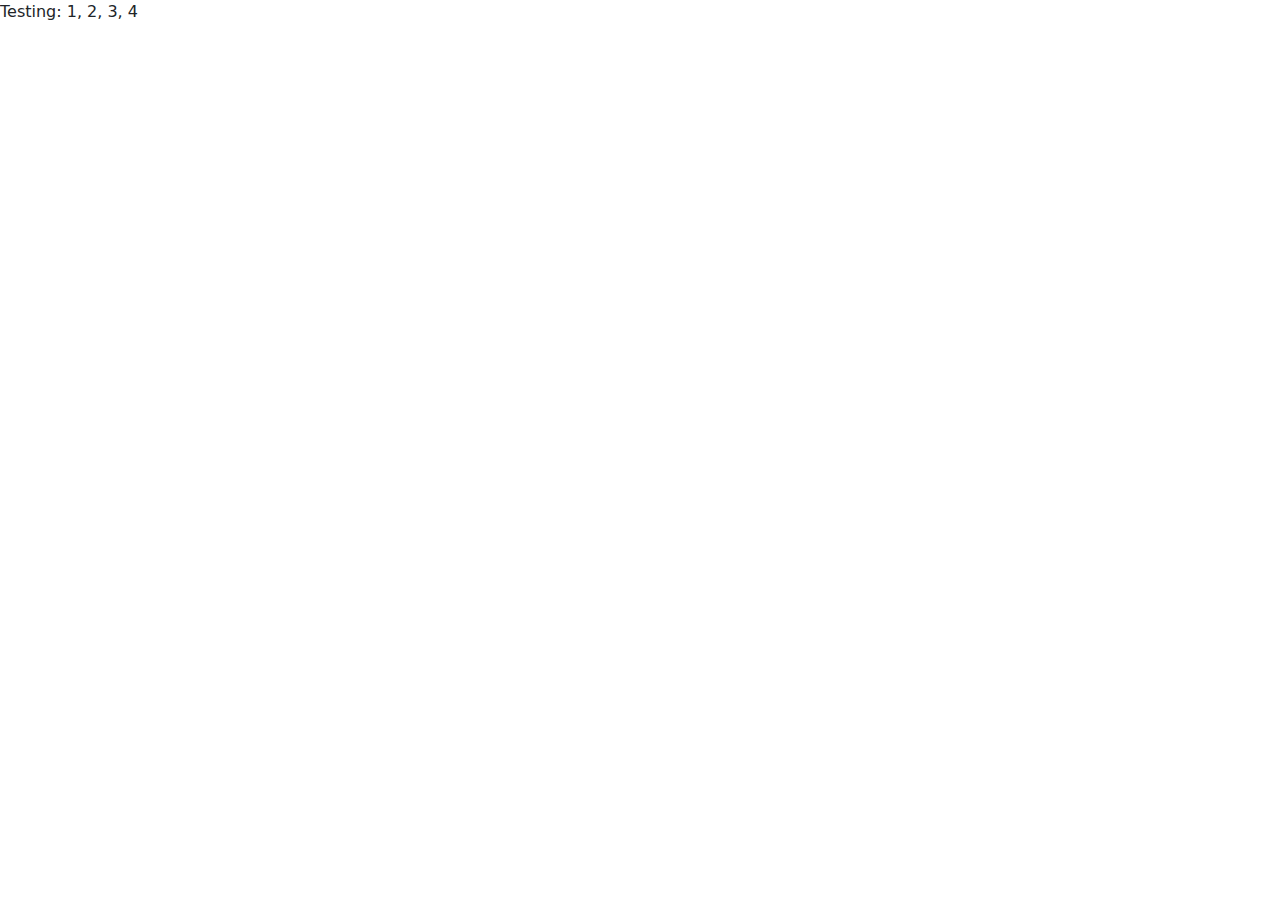
==== docs/index.html @ ae44c3f2 "first commit" ====
<!DOCTYPE html>
<html class="no-js" lang="en">
<head>
  <title>Bootstrap 5 Layout</title>
  <meta http-equiv="x-ua-compatible" content="ie=edge">
  <meta name="viewport" content="width=device-width, initial-scale=1.0" />
  <link rel="stylesheet" href="css/styles.css">
</head>

<body>
  <!-- Content starts here -->
  <p>Testing: 1, 2, 3, 4</p>

  <!-- Closing scripts here -->
  <script src="js/bootstrap.bundle.min.js"></script>
</body>
</html>
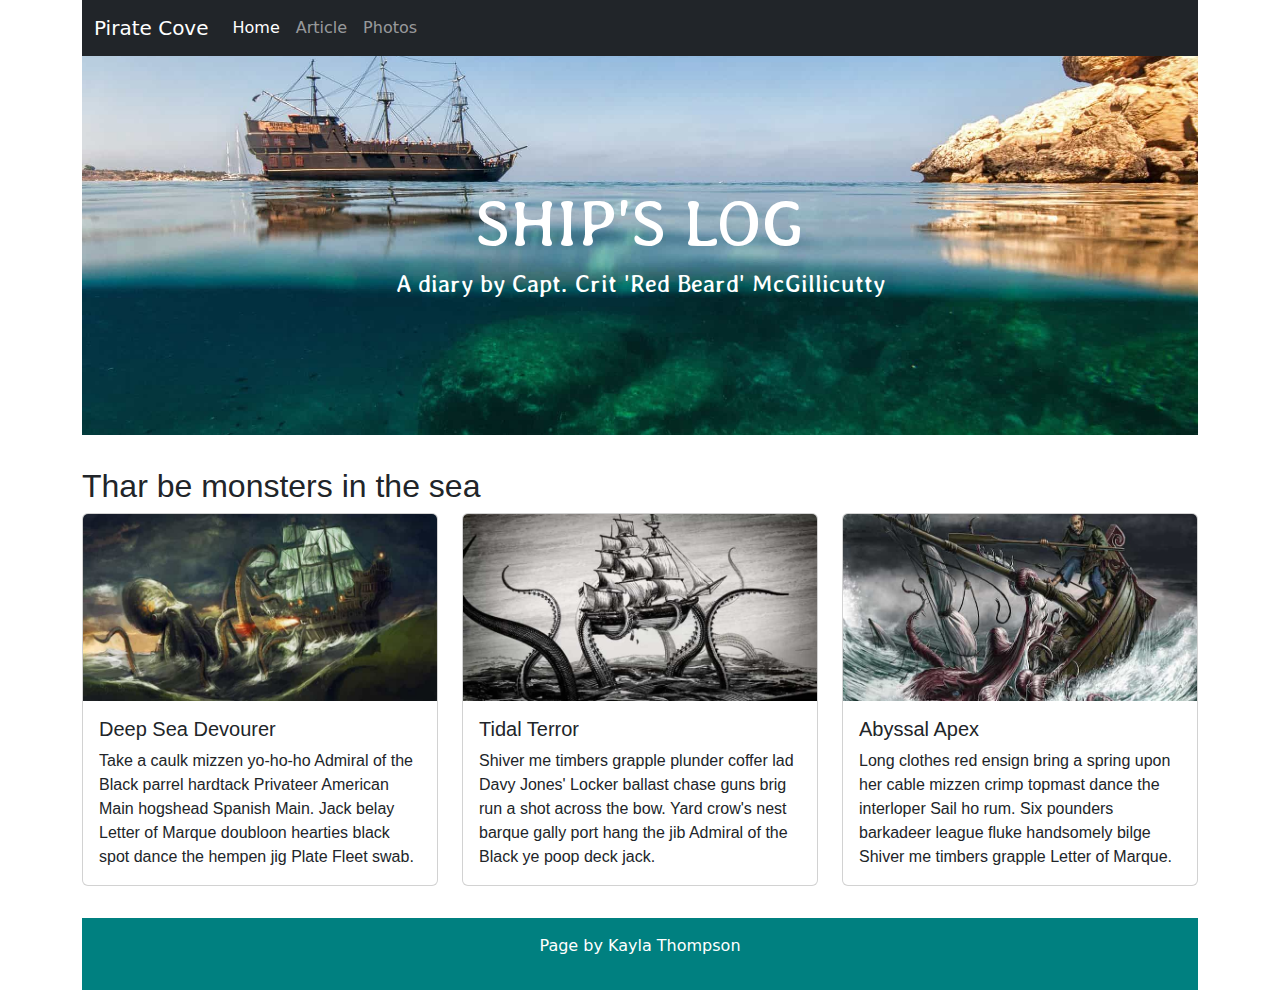
==== commit b0ac7e58: "finished mastery" ====
--- a/docs/index.html
+++ b/docs/index.html
@@ -5,13 +5,78 @@
   <meta http-equiv="x-ua-compatible" content="ie=edge">
   <meta name="viewport" content="width=device-width, initial-scale=1.0" />
   <link rel="stylesheet" href="css/styles.css">
+  <link rel="preconnect" href="https://fonts.googleapis.com">
+<link rel="preconnect" href="https://fonts.gstatic.com" crossorigin>
+<link href="https://fonts.googleapis.com/css2?family=Averia+Libre:wght@700&display=swap" rel="stylesheet">
 </head>
 
 <body>
   <!-- Content starts here -->
-  <p>Testing: 1, 2, 3, 4</p>
-
-  <!-- Closing scripts here -->
-  <script src="js/bootstrap.bundle.min.js"></script>
+  <div class="container">
+    <nav class="navbar navbar-expand-lg bg-dark" data-bs-theme="dark">
+      <div class="container-fluid">
+        <a class="navbar-brand" href="#">Pirate Cove</a>
+        <button class="navbar-toggler" type="button" data-bs-toggle="collapse" data-bs-target="#navbarNav" aria-controls="navbarNav" aria-expanded="false" aria-label="Toggle navigation">
+          <span class="navbar-toggler-icon"></span>
+        </button>
+        <div class="collapse navbar-collapse" id="navbarNav">
+          <ul class="navbar-nav">
+            <li class="nav-item">
+              <a class="nav-link active" aria-current="page" href="index.html">Home</a>
+            </li>
+            <li class="nav-item">
+              <a class="nav-link" href="article.html">Article</a>
+            </li>
+            <li class="nav-item">
+              <a class="nav-link" href="#">Photos</a>
+            </li>
+          </ul>
+        </div>
+      </div>
+    </nav>
+    
+    <header class="jumbotron">
+    <h1 style="font-size: 65px">SHIP'S LOG</h1>
+      <h4>A diary by Capt. Crit 'Red Beard' McGillicutty</h4>
+    </header>
+    
+    <div class="homepage">
+    <h2>Thar be monsters in the sea</h2>
+    <div class="row row-cols-1 row-cols-md-3 g-4">
+      <div class="col">
+        <div class="card">
+          <img src="img/kraken01.jpg" class="card-img-top" alt="Kraken attacking a pirate ship">
+          <div class="card-body">
+            <h5 class="card-title">Deep Sea Devourer</h5>
+            <p class="card-text">Take a caulk mizzen yo-ho-ho Admiral of the Black parrel hardtack Privateer American Main hogshead Spanish Main. Jack belay Letter of Marque doubloon hearties black spot dance the hempen jig Plate Fleet swab.</p>
+          </div>
+        </div>
+      </div>
+        <div class="col">
+          <div class="card">
+            <img src="img/kraken02.jpg" class="card-img-top" alt="Kraken attacking a pirate ship">
+            <div class="card-body">
+              <h5 class="card-title">Tidal Terror</h5>
+              <p class="card-text">Shiver me timbers grapple plunder coffer lad Davy Jones' Locker ballast chase guns brig run a shot across the bow. Yard crow's nest barque gally port hang the jib Admiral of the Black ye poop deck jack.</p>
+            </div>
+          </div>
+        </div>
+        <div class="col">
+          <div class="card">
+            <img src="img/kraken03.jpg" class="card-img-top" alt="Kraken attacking a pirate ship">
+            <div class="card-body">
+              <h5 class="card-title">Abyssal Apex</h5>
+              <p class="card-text">Long clothes red ensign bring a spring upon her cable mizzen crimp topmast dance the interloper Sail ho rum. Six pounders barkadeer league fluke handsomely bilge Shiver me timbers grapple Letter of Marque. </p>
+            </div>
+          </div>
+        </div>
+    </div>
+    </div>
+    
+    <footer>
+    <p>Page by Kayla Thompson</p>
+    </footer>
+    <script src="js/bootstrap.bundle.min.js"></script>
+  </div>
 </body>
-</html>+</html>
--- a/docs/css/styles.css
+++ b/docs/css/styles.css
@@ -3,5 +3,5 @@
  * Bootstrap  v5.3.2 (https://getbootstrap.com/)
  * Copyright 2011-2023 The Bootstrap Authors
  * Licensed under MIT (https://github.com/twbs/bootstrap/blob/main/LICENSE)
- */:root,[data-bs-theme=light]{--bs-blue:#0d6efd;--bs-indigo:#6610f2;--bs-purple:#6f42c1;--bs-pink:#d63384;--bs-red:#dc3545;--bs-orange:#fd7e14;--bs-yellow:#ffc107;--bs-green:#198754;--bs-teal:#20c997;--bs-cyan:#0dcaf0;--bs-black:#000;--bs-white:#fff;--bs-gray:#6c757d;--bs-gray-dark:#343a40;--bs-gray-100:#f8f9fa;--bs-gray-200:#e9ecef;--bs-gray-300:#dee2e6;--bs-gray-400:#ced4da;--bs-gray-500:#adb5bd;--bs-gray-600:#6c757d;--bs-gray-700:#495057;--bs-gray-800:#343a40;--bs-gray-900:#212529;--bs-primary:#0d6efd;--bs-secondary:#6c757d;--bs-success:#198754;--bs-info:#0dcaf0;--bs-warning:#ffc107;--bs-danger:#dc3545;--bs-light:#f8f9fa;--bs-dark:#212529;--bs-primary-rgb:13,110,253;--bs-secondary-rgb:108,117,125;--bs-success-rgb:25,135,84;--bs-info-rgb:13,202,240;--bs-warning-rgb:255,193,7;--bs-danger-rgb:220,53,69;--bs-light-rgb:248,249,250;--bs-dark-rgb:33,37,41;--bs-primary-text-emphasis:#052c65;--bs-secondary-text-emphasis:#2b2f32;--bs-success-text-emphasis:#0a3622;--bs-info-text-emphasis:#055160;--bs-warning-text-emphasis:#664d03;--bs-danger-text-emphasis:#58151c;--bs-light-text-emphasis:#495057;--bs-dark-text-emphasis:#495057;--bs-primary-bg-subtle:#cfe2ff;--bs-secondary-bg-subtle:#e2e3e5;--bs-success-bg-subtle:#d1e7dd;--bs-info-bg-subtle:#cff4fc;--bs-warning-bg-subtle:#fff3cd;--bs-danger-bg-subtle:#f8d7da;--bs-light-bg-subtle:#fcfcfd;--bs-dark-bg-subtle:#ced4da;--bs-primary-border-subtle:#9ec5fe;--bs-secondary-border-subtle:#c4c8cb;--bs-success-border-subtle:#a3cfbb;--bs-info-border-subtle:#9eeaf9;--bs-warning-border-subtle:#ffe69c;--bs-danger-border-subtle:#f1aeb5;--bs-light-border-subtle:#e9ecef;--bs-dark-border-subtle:#adb5bd;--bs-white-rgb:255,255,255;--bs-black-rgb:0,0,0;--bs-font-sans-serif:system-ui,-apple-system,"Segoe UI",Roboto,"Helvetica Neue","Noto Sans","Liberation Sans",Arial,sans-serif,"Apple Color Emoji","Segoe UI Emoji","Segoe UI Symbol","Noto Color Emoji";--bs-font-monospace:SFMono-Regular,Menlo,Monaco,Consolas,"Liberation Mono","Courier New",monospace;--bs-gradient:linear-gradient(180deg,hsla(0,0%,100%,.15),hsla(0,0%,100%,0));--bs-body-font-family:var(--bs-font-sans-serif);--bs-body-font-size:1rem;--bs-body-font-weight:400;--bs-body-line-height:1.5;--bs-body-color:#212529;--bs-body-color-rgb:33,37,41;--bs-body-bg:#fff;--bs-body-bg-rgb:255,255,255;--bs-emphasis-color:#000;--bs-emphasis-color-rgb:0,0,0;--bs-secondary-color:rgba(33,37,41,.75);--bs-secondary-color-rgb:33,37,41;--bs-secondary-bg:#e9ecef;--bs-secondary-bg-rgb:233,236,239;--bs-tertiary-color:rgba(33,37,41,.5);--bs-tertiary-color-rgb:33,37,41;--bs-tertiary-bg:#f8f9fa;--bs-tertiary-bg-rgb:248,249,250;--bs-heading-color:inherit;--bs-link-color:#0d6efd;--bs-link-color-rgb:13,110,253;--bs-link-decoration:underline;--bs-link-hover-color:#0a58ca;--bs-link-hover-color-rgb:10,88,202;--bs-code-color:#d63384;--bs-highlight-color:#212529;--bs-highlight-bg:#fff3cd;--bs-border-width:1px;--bs-border-style:solid;--bs-border-color:#dee2e6;--bs-border-color-translucent:rgba(0,0,0,.175);--bs-border-radius:0.375rem;--bs-border-radius-sm:0.25rem;--bs-border-radius-lg:0.5rem;--bs-border-radius-xl:1rem;--bs-border-radius-xxl:2rem;--bs-border-radius-2xl:var(--bs-border-radius-xxl);--bs-border-radius-pill:50rem;--bs-box-shadow:0 0.5rem 1rem rgba(0,0,0,.15);--bs-box-shadow-sm:0 0.125rem 0.25rem rgba(0,0,0,.075);--bs-box-shadow-lg:0 1rem 3rem rgba(0,0,0,.175);--bs-box-shadow-inset:inset 0 1px 2px rgba(0,0,0,.075);--bs-focus-ring-width:0.25rem;--bs-focus-ring-opacity:0.25;--bs-focus-ring-color:rgba(13,110,253,.25);--bs-form-valid-color:#198754;--bs-form-valid-border-color:#198754;--bs-form-invalid-color:#dc3545;--bs-form-invalid-border-color:#dc3545}[data-bs-theme=dark]{--bs-body-color:#dee2e6;--bs-body-color-rgb:222,226,230;--bs-body-bg:#212529;--bs-body-bg-rgb:33,37,41;--bs-emphasis-color:#fff;--bs-emphasis-color-rgb:255,255,255;--bs-secondary-color:rgba(222,226,230,.75);--bs-secondary-color-rgb:222,226,230;--bs-secondary-bg:#343a40;--bs-secondary-bg-rgb:52,58,64;--bs-tertiary-color:rgba(222,226,230,.5);--bs-tertiary-color-rgb:222,226,230;--bs-tertiary-bg:#2b3035;--bs-tertiary-bg-rgb:43,48,53;--bs-primary-text-emphasis:#6ea8fe;--bs-secondary-text-emphasis:#a7acb1;--bs-success-text-emphasis:#75b798;--bs-info-text-emphasis:#6edff6;--bs-warning-text-emphasis:#ffda6a;--bs-danger-text-emphasis:#ea868f;--bs-light-text-emphasis:#f8f9fa;--bs-dark-text-emphasis:#dee2e6;--bs-primary-bg-subtle:#031633;--bs-secondary-bg-subtle:#161719;--bs-success-bg-subtle:#051b11;--bs-info-bg-subtle:#032830;--bs-warning-bg-subtle:#332701;--bs-danger-bg-subtle:#2c0b0e;--bs-light-bg-subtle:#343a40;--bs-dark-bg-subtle:#1a1d20;--bs-primary-border-subtle:#084298;--bs-secondary-border-subtle:#41464b;--bs-success-border-subtle:#0f5132;--bs-info-border-subtle:#087990;--bs-warning-border-subtle:#997404;--bs-danger-border-subtle:#842029;--bs-light-border-subtle:#495057;--bs-dark-border-subtle:#343a40;--bs-heading-color:inherit;--bs-link-color:#6ea8fe;--bs-link-hover-color:#8bb9fe;--bs-link-color-rgb:110,168,254;--bs-link-hover-color-rgb:139,185,254;--bs-code-color:#e685b5;--bs-highlight-color:#dee2e6;--bs-highlight-bg:#664d03;--bs-border-color:#495057;--bs-border-color-translucent:hsla(0,0%,100%,.15);--bs-form-valid-color:#75b798;--bs-form-valid-border-color:#75b798;--bs-form-invalid-color:#ea868f;--bs-form-invalid-border-color:#ea868f;color-scheme:dark}*,:after,:before{box-sizing:border-box}@media (prefers-reduced-motion:no-preference){:root{scroll-behavior:smooth}}body{-webkit-text-size-adjust:100%;-webkit-tap-highlight-color:rgba(0,0,0,0);background-color:var(--bs-body-bg);color:var(--bs-body-color);font-family:var(--bs-body-font-family);font-size:var(--bs-body-font-size);font-weight:var(--bs-body-font-weight);line-height:var(--bs-body-line-height);margin:0;text-align:var(--bs-body-text-align)}hr{border:0;border-top:var(--bs-border-width) solid;color:inherit;margin:1rem 0;opacity:.25}.h1,.h2,.h3,.h4,.h5,.h6,h1,h2,h3,h4,h5,h6{color:var(--bs-heading-color);font-weight:500;line-height:1.2;margin-bottom:.5rem;margin-top:0}.h1,h1{font-size:calc(1.375rem + 1.5vw)}@media (min-width:1200px){.h1,h1{font-size:2.5rem}}.h2,h2{font-size:calc(1.325rem + .9vw)}@media (min-width:1200px){.h2,h2{font-size:2rem}}.h3,h3{font-size:calc(1.3rem + .6vw)}@media (min-width:1200px){.h3,h3{font-size:1.75rem}}.h4,h4{font-size:calc(1.275rem + .3vw)}@media (min-width:1200px){.h4,h4{font-size:1.5rem}}.h5,h5{font-size:1.25rem}.h6,h6{font-size:1rem}p{margin-bottom:1rem;margin-top:0}abbr[title]{cursor:help;-webkit-text-decoration:underline dotted;-moz-text-decoration:underline dotted;text-decoration:underline dotted;-webkit-text-decoration-skip-ink:none;text-decoration-skip-ink:none}address{font-style:normal;line-height:inherit;margin-bottom:1rem}ol,ul{padding-left:2rem}dl,ol,ul{margin-bottom:1rem;margin-top:0}ol ol,ol ul,ul ol,ul ul{margin-bottom:0}dt{font-weight:700}dd{margin-bottom:.5rem;margin-left:0}blockquote{margin:0 0 1rem}b,strong{font-weight:bolder}.small,small{font-size:.875em}.mark,mark{background-color:var(--bs-highlight-bg);color:var(--bs-highlight-color);padding:.1875em}sub,sup{font-size:.75em;line-height:0;position:relative;vertical-align:baseline}sub{bottom:-.25em}sup{top:-.5em}a{color:rgba(var(--bs-link-color-rgb),var(--bs-link-opacity,1));text-decoration:underline}a:hover{--bs-link-color-rgb:var(--bs-link-hover-color-rgb)}a:not([href]):not([class]),a:not([href]):not([class]):hover{color:inherit;text-decoration:none}code,kbd,pre,samp{font-family:var(--bs-font-monospace);font-size:1em}pre{display:block;font-size:.875em;margin-bottom:1rem;margin-top:0;overflow:auto}pre code{color:inherit;font-size:inherit;word-break:normal}code{word-wrap:break-word;color:var(--bs-code-color);font-size:.875em}a>code{color:inherit}kbd{background-color:var(--bs-body-color);border-radius:.25rem;color:var(--bs-body-bg);font-size:.875em;padding:.1875rem .375rem}kbd kbd{font-size:1em;padding:0}figure{margin:0 0 1rem}img,svg{vertical-align:middle}table{border-collapse:collapse;caption-side:bottom}caption{color:var(--bs-secondary-color);padding-bottom:.5rem;padding-top:.5rem;text-align:left}th{text-align:inherit;text-align:-webkit-match-parent}tbody,td,tfoot,th,thead,tr{border:0 solid;border-color:inherit}label{display:inline-block}button{border-radius:0}button:focus:not(:focus-visible){outline:0}button,input,optgroup,select,textarea{font-family:inherit;font-size:inherit;line-height:inherit;margin:0}button,select{text-transform:none}[role=button]{cursor:pointer}select{word-wrap:normal}select:disabled{opacity:1}[list]:not([type=date]):not([type=datetime-local]):not([type=month]):not([type=week]):not([type=time])::-webkit-calendar-picker-indicator{display:none!important}[type=button],[type=reset],[type=submit],button{-webkit-appearance:button}[type=button]:not(:disabled),[type=reset]:not(:disabled),[type=submit]:not(:disabled),button:not(:disabled){cursor:pointer}::-moz-focus-inner{border-style:none;padding:0}textarea{resize:vertical}fieldset{border:0;margin:0;min-width:0;padding:0}legend{float:left;font-size:calc(1.275rem + .3vw);line-height:inherit;margin-bottom:.5rem;padding:0;width:100%}@media (min-width:1200px){legend{font-size:1.5rem}}legend+*{clear:left}::-webkit-datetime-edit-day-field,::-webkit-datetime-edit-fields-wrapper,::-webkit-datetime-edit-hour-field,::-webkit-datetime-edit-minute,::-webkit-datetime-edit-month-field,::-webkit-datetime-edit-text,::-webkit-datetime-edit-year-field{padding:0}::-webkit-inner-spin-button{height:auto}[type=search]{-webkit-appearance:textfield;outline-offset:-2px}::-webkit-search-decoration{-webkit-appearance:none}::-webkit-color-swatch-wrapper{padding:0}::-webkit-file-upload-button{-webkit-appearance:button;font:inherit}::file-selector-button{-webkit-appearance:button;font:inherit}output{display:inline-block}iframe{border:0}summary{cursor:pointer;display:list-item}progress{vertical-align:baseline}[hidden]{display:none!important}.lead{font-size:1.25rem;font-weight:300}.display-1{font-size:calc(1.625rem + 4.5vw);font-weight:300;line-height:1.2}@media (min-width:1200px){.display-1{font-size:5rem}}.display-2{font-size:calc(1.575rem + 3.9vw);font-weight:300;line-height:1.2}@media (min-width:1200px){.display-2{font-size:4.5rem}}.display-3{font-size:calc(1.525rem + 3.3vw);font-weight:300;line-height:1.2}@media (min-width:1200px){.display-3{font-size:4rem}}.display-4{font-size:calc(1.475rem + 2.7vw);font-weight:300;line-height:1.2}@media (min-width:1200px){.display-4{font-size:3.5rem}}.display-5{font-size:calc(1.425rem + 2.1vw);font-weight:300;line-height:1.2}@media (min-width:1200px){.display-5{font-size:3rem}}.display-6{font-size:calc(1.375rem + 1.5vw);font-weight:300;line-height:1.2}@media (min-width:1200px){.display-6{font-size:2.5rem}}.list-inline,.list-unstyled{list-style:none;padding-left:0}.list-inline-item{display:inline-block}.list-inline-item:not(:last-child){margin-right:.5rem}.initialism{font-size:.875em;text-transform:uppercase}.blockquote{font-size:1.25rem;margin-bottom:1rem}.blockquote>:last-child{margin-bottom:0}.blockquote-footer{color:#6c757d;font-size:.875em;margin-bottom:1rem;margin-top:-1rem}.blockquote-footer:before{content:"— "}.img-fluid,.img-thumbnail{height:auto;max-width:100%}.img-thumbnail{background-color:var(--bs-body-bg);border:var(--bs-border-width) solid var(--bs-border-color);border-radius:var(--bs-border-radius);padding:.25rem}.figure{display:inline-block}.figure-img{line-height:1;margin-bottom:.5rem}.figure-caption{color:var(--bs-secondary-color);font-size:.875em}.container,.container-fluid,.container-lg,.container-md,.container-sm,.container-xl,.container-xxl{--bs-gutter-x:1.5rem;--bs-gutter-y:0;margin-left:auto;margin-right:auto;padding-left:calc(var(--bs-gutter-x)*.5);padding-right:calc(var(--bs-gutter-x)*.5);width:100%}@media (min-width:576px){.container,.container-sm{max-width:540px}}@media (min-width:768px){.container,.container-md,.container-sm{max-width:720px}}@media (min-width:992px){.container,.container-lg,.container-md,.container-sm{max-width:960px}}@media (min-width:1200px){.container,.container-lg,.container-md,.container-sm,.container-xl{max-width:1140px}}@media (min-width:1400px){.container,.container-lg,.container-md,.container-sm,.container-xl,.container-xxl{max-width:1320px}}:root{--bs-breakpoint-xs:0;--bs-breakpoint-sm:576px;--bs-breakpoint-md:768px;--bs-breakpoint-lg:992px;--bs-breakpoint-xl:1200px;--bs-breakpoint-xxl:1400px}.row{--bs-gutter-x:1.5rem;--bs-gutter-y:0;display:-webkit-flex;display:-ms-flexbox;display:flex;-webkit-flex-wrap:wrap;-ms-flex-wrap:wrap;flex-wrap:wrap;margin-left:calc(var(--bs-gutter-x)*-.5);margin-right:calc(var(--bs-gutter-x)*-.5);margin-top:calc(var(--bs-gutter-y)*-1)}.row>*{-ms-flex-negative:0;-webkit-flex-shrink:0;flex-shrink:0;margin-top:var(--bs-gutter-y);max-width:100%;padding-left:calc(var(--bs-gutter-x)*.5);padding-right:calc(var(--bs-gutter-x)*.5);width:100%}.col{-webkit-flex:1 0 0%;-ms-flex:1 0 0%;flex:1 0 0%}.row-cols-auto>*{width:auto}.row-cols-1>*,.row-cols-auto>*{-webkit-flex:0 0 auto;-ms-flex:0 0 auto;flex:0 0 auto}.row-cols-1>*{width:100%}.row-cols-2>*{width:50%}.row-cols-2>*,.row-cols-3>*{-webkit-flex:0 0 auto;-ms-flex:0 0 auto;flex:0 0 auto}.row-cols-3>*{width:33.33333333%}.row-cols-4>*{width:25%}.row-cols-4>*,.row-cols-5>*{-webkit-flex:0 0 auto;-ms-flex:0 0 auto;flex:0 0 auto}.row-cols-5>*{width:20%}.row-cols-6>*{width:16.66666667%}.col-auto,.row-cols-6>*{-webkit-flex:0 0 auto;-ms-flex:0 0 auto;flex:0 0 auto}.col-auto{width:auto}.col-1{width:8.33333333%}.col-1,.col-2{-webkit-flex:0 0 auto;-ms-flex:0 0 auto;flex:0 0 auto}.col-2{width:16.66666667%}.col-3{width:25%}.col-3,.col-4{-webkit-flex:0 0 auto;-ms-flex:0 0 auto;flex:0 0 auto}.col-4{width:33.33333333%}.col-5{width:41.66666667%}.col-5,.col-6{-webkit-flex:0 0 auto;-ms-flex:0 0 auto;flex:0 0 auto}.col-6{width:50%}.col-7{width:58.33333333%}.col-7,.col-8{-webkit-flex:0 0 auto;-ms-flex:0 0 auto;flex:0 0 auto}.col-8{width:66.66666667%}.col-9{width:75%}.col-10,.col-9{-webkit-flex:0 0 auto;-ms-flex:0 0 auto;flex:0 0 auto}.col-10{width:83.33333333%}.col-11{width:91.66666667%}.col-11,.col-12{-webkit-flex:0 0 auto;-ms-flex:0 0 auto;flex:0 0 auto}.col-12{width:100%}.offset-1{margin-left:8.33333333%}.offset-2{margin-left:16.66666667%}.offset-3{margin-left:25%}.offset-4{margin-left:33.33333333%}.offset-5{margin-left:41.66666667%}.offset-6{margin-left:50%}.offset-7{margin-left:58.33333333%}.offset-8{margin-left:66.66666667%}.offset-9{margin-left:75%}.offset-10{margin-left:83.33333333%}.offset-11{margin-left:91.66666667%}.g-0,.gx-0{--bs-gutter-x:0}.g-0,.gy-0{--bs-gutter-y:0}.g-1,.gx-1{--bs-gutter-x:0.25rem}.g-1,.gy-1{--bs-gutter-y:0.25rem}.g-2,.gx-2{--bs-gutter-x:0.5rem}.g-2,.gy-2{--bs-gutter-y:0.5rem}.g-3,.gx-3{--bs-gutter-x:1rem}.g-3,.gy-3{--bs-gutter-y:1rem}.g-4,.gx-4{--bs-gutter-x:1.5rem}.g-4,.gy-4{--bs-gutter-y:1.5rem}.g-5,.gx-5{--bs-gutter-x:3rem}.g-5,.gy-5{--bs-gutter-y:3rem}@media (min-width:576px){.col-sm{-webkit-flex:1 0 0%;-ms-flex:1 0 0%;flex:1 0 0%}.row-cols-sm-auto>*{width:auto}.row-cols-sm-1>*,.row-cols-sm-auto>*{-webkit-flex:0 0 auto;-ms-flex:0 0 auto;flex:0 0 auto}.row-cols-sm-1>*{width:100%}.row-cols-sm-2>*{width:50%}.row-cols-sm-2>*,.row-cols-sm-3>*{-webkit-flex:0 0 auto;-ms-flex:0 0 auto;flex:0 0 auto}.row-cols-sm-3>*{width:33.33333333%}.row-cols-sm-4>*{width:25%}.row-cols-sm-4>*,.row-cols-sm-5>*{-webkit-flex:0 0 auto;-ms-flex:0 0 auto;flex:0 0 auto}.row-cols-sm-5>*{width:20%}.row-cols-sm-6>*{width:16.66666667%}.col-sm-auto,.row-cols-sm-6>*{-webkit-flex:0 0 auto;-ms-flex:0 0 auto;flex:0 0 auto}.col-sm-auto{width:auto}.col-sm-1{width:8.33333333%}.col-sm-1,.col-sm-2{-webkit-flex:0 0 auto;-ms-flex:0 0 auto;flex:0 0 auto}.col-sm-2{width:16.66666667%}.col-sm-3{width:25%}.col-sm-3,.col-sm-4{-webkit-flex:0 0 auto;-ms-flex:0 0 auto;flex:0 0 auto}.col-sm-4{width:33.33333333%}.col-sm-5{width:41.66666667%}.col-sm-5,.col-sm-6{-webkit-flex:0 0 auto;-ms-flex:0 0 auto;flex:0 0 auto}.col-sm-6{width:50%}.col-sm-7{width:58.33333333%}.col-sm-7,.col-sm-8{-webkit-flex:0 0 auto;-ms-flex:0 0 auto;flex:0 0 auto}.col-sm-8{width:66.66666667%}.col-sm-9{width:75%}.col-sm-10,.col-sm-9{-webkit-flex:0 0 auto;-ms-flex:0 0 auto;flex:0 0 auto}.col-sm-10{width:83.33333333%}.col-sm-11{width:91.66666667%}.col-sm-11,.col-sm-12{-webkit-flex:0 0 auto;-ms-flex:0 0 auto;flex:0 0 auto}.col-sm-12{width:100%}.offset-sm-0{margin-left:0}.offset-sm-1{margin-left:8.33333333%}.offset-sm-2{margin-left:16.66666667%}.offset-sm-3{margin-left:25%}.offset-sm-4{margin-left:33.33333333%}.offset-sm-5{margin-left:41.66666667%}.offset-sm-6{margin-left:50%}.offset-sm-7{margin-left:58.33333333%}.offset-sm-8{margin-left:66.66666667%}.offset-sm-9{margin-left:75%}.offset-sm-10{margin-left:83.33333333%}.offset-sm-11{margin-left:91.66666667%}.g-sm-0,.gx-sm-0{--bs-gutter-x:0}.g-sm-0,.gy-sm-0{--bs-gutter-y:0}.g-sm-1,.gx-sm-1{--bs-gutter-x:0.25rem}.g-sm-1,.gy-sm-1{--bs-gutter-y:0.25rem}.g-sm-2,.gx-sm-2{--bs-gutter-x:0.5rem}.g-sm-2,.gy-sm-2{--bs-gutter-y:0.5rem}.g-sm-3,.gx-sm-3{--bs-gutter-x:1rem}.g-sm-3,.gy-sm-3{--bs-gutter-y:1rem}.g-sm-4,.gx-sm-4{--bs-gutter-x:1.5rem}.g-sm-4,.gy-sm-4{--bs-gutter-y:1.5rem}.g-sm-5,.gx-sm-5{--bs-gutter-x:3rem}.g-sm-5,.gy-sm-5{--bs-gutter-y:3rem}}@media (min-width:768px){.col-md{-webkit-flex:1 0 0%;-ms-flex:1 0 0%;flex:1 0 0%}.row-cols-md-auto>*{width:auto}.row-cols-md-1>*,.row-cols-md-auto>*{-webkit-flex:0 0 auto;-ms-flex:0 0 auto;flex:0 0 auto}.row-cols-md-1>*{width:100%}.row-cols-md-2>*{width:50%}.row-cols-md-2>*,.row-cols-md-3>*{-webkit-flex:0 0 auto;-ms-flex:0 0 auto;flex:0 0 auto}.row-cols-md-3>*{width:33.33333333%}.row-cols-md-4>*{width:25%}.row-cols-md-4>*,.row-cols-md-5>*{-webkit-flex:0 0 auto;-ms-flex:0 0 auto;flex:0 0 auto}.row-cols-md-5>*{width:20%}.row-cols-md-6>*{width:16.66666667%}.col-md-auto,.row-cols-md-6>*{-webkit-flex:0 0 auto;-ms-flex:0 0 auto;flex:0 0 auto}.col-md-auto{width:auto}.col-md-1{width:8.33333333%}.col-md-1,.col-md-2{-webkit-flex:0 0 auto;-ms-flex:0 0 auto;flex:0 0 auto}.col-md-2{width:16.66666667%}.col-md-3{width:25%}.col-md-3,.col-md-4{-webkit-flex:0 0 auto;-ms-flex:0 0 auto;flex:0 0 auto}.col-md-4{width:33.33333333%}.col-md-5{width:41.66666667%}.col-md-5,.col-md-6{-webkit-flex:0 0 auto;-ms-flex:0 0 auto;flex:0 0 auto}.col-md-6{width:50%}.col-md-7{width:58.33333333%}.col-md-7,.col-md-8{-webkit-flex:0 0 auto;-ms-flex:0 0 auto;flex:0 0 auto}.col-md-8{width:66.66666667%}.col-md-9{width:75%}.col-md-10,.col-md-9{-webkit-flex:0 0 auto;-ms-flex:0 0 auto;flex:0 0 auto}.col-md-10{width:83.33333333%}.col-md-11{width:91.66666667%}.col-md-11,.col-md-12{-webkit-flex:0 0 auto;-ms-flex:0 0 auto;flex:0 0 auto}.col-md-12{width:100%}.offset-md-0{margin-left:0}.offset-md-1{margin-left:8.33333333%}.offset-md-2{margin-left:16.66666667%}.offset-md-3{margin-left:25%}.offset-md-4{margin-left:33.33333333%}.offset-md-5{margin-left:41.66666667%}.offset-md-6{margin-left:50%}.offset-md-7{margin-left:58.33333333%}.offset-md-8{margin-left:66.66666667%}.offset-md-9{margin-left:75%}.offset-md-10{margin-left:83.33333333%}.offset-md-11{margin-left:91.66666667%}.g-md-0,.gx-md-0{--bs-gutter-x:0}.g-md-0,.gy-md-0{--bs-gutter-y:0}.g-md-1,.gx-md-1{--bs-gutter-x:0.25rem}.g-md-1,.gy-md-1{--bs-gutter-y:0.25rem}.g-md-2,.gx-md-2{--bs-gutter-x:0.5rem}.g-md-2,.gy-md-2{--bs-gutter-y:0.5rem}.g-md-3,.gx-md-3{--bs-gutter-x:1rem}.g-md-3,.gy-md-3{--bs-gutter-y:1rem}.g-md-4,.gx-md-4{--bs-gutter-x:1.5rem}.g-md-4,.gy-md-4{--bs-gutter-y:1.5rem}.g-md-5,.gx-md-5{--bs-gutter-x:3rem}.g-md-5,.gy-md-5{--bs-gutter-y:3rem}}@media (min-width:992px){.col-lg{-webkit-flex:1 0 0%;-ms-flex:1 0 0%;flex:1 0 0%}.row-cols-lg-auto>*{width:auto}.row-cols-lg-1>*,.row-cols-lg-auto>*{-webkit-flex:0 0 auto;-ms-flex:0 0 auto;flex:0 0 auto}.row-cols-lg-1>*{width:100%}.row-cols-lg-2>*{width:50%}.row-cols-lg-2>*,.row-cols-lg-3>*{-webkit-flex:0 0 auto;-ms-flex:0 0 auto;flex:0 0 auto}.row-cols-lg-3>*{width:33.33333333%}.row-cols-lg-4>*{width:25%}.row-cols-lg-4>*,.row-cols-lg-5>*{-webkit-flex:0 0 auto;-ms-flex:0 0 auto;flex:0 0 auto}.row-cols-lg-5>*{width:20%}.row-cols-lg-6>*{width:16.66666667%}.col-lg-auto,.row-cols-lg-6>*{-webkit-flex:0 0 auto;-ms-flex:0 0 auto;flex:0 0 auto}.col-lg-auto{width:auto}.col-lg-1{width:8.33333333%}.col-lg-1,.col-lg-2{-webkit-flex:0 0 auto;-ms-flex:0 0 auto;flex:0 0 auto}.col-lg-2{width:16.66666667%}.col-lg-3{width:25%}.col-lg-3,.col-lg-4{-webkit-flex:0 0 auto;-ms-flex:0 0 auto;flex:0 0 auto}.col-lg-4{width:33.33333333%}.col-lg-5{width:41.66666667%}.col-lg-5,.col-lg-6{-webkit-flex:0 0 auto;-ms-flex:0 0 auto;flex:0 0 auto}.col-lg-6{width:50%}.col-lg-7{width:58.33333333%}.col-lg-7,.col-lg-8{-webkit-flex:0 0 auto;-ms-flex:0 0 auto;flex:0 0 auto}.col-lg-8{width:66.66666667%}.col-lg-9{width:75%}.col-lg-10,.col-lg-9{-webkit-flex:0 0 auto;-ms-flex:0 0 auto;flex:0 0 auto}.col-lg-10{width:83.33333333%}.col-lg-11{width:91.66666667%}.col-lg-11,.col-lg-12{-webkit-flex:0 0 auto;-ms-flex:0 0 auto;flex:0 0 auto}.col-lg-12{width:100%}.offset-lg-0{margin-left:0}.offset-lg-1{margin-left:8.33333333%}.offset-lg-2{margin-left:16.66666667%}.offset-lg-3{margin-left:25%}.offset-lg-4{margin-left:33.33333333%}.offset-lg-5{margin-left:41.66666667%}.offset-lg-6{margin-left:50%}.offset-lg-7{margin-left:58.33333333%}.offset-lg-8{margin-left:66.66666667%}.offset-lg-9{margin-left:75%}.offset-lg-10{margin-left:83.33333333%}.offset-lg-11{margin-left:91.66666667%}.g-lg-0,.gx-lg-0{--bs-gutter-x:0}.g-lg-0,.gy-lg-0{--bs-gutter-y:0}.g-lg-1,.gx-lg-1{--bs-gutter-x:0.25rem}.g-lg-1,.gy-lg-1{--bs-gutter-y:0.25rem}.g-lg-2,.gx-lg-2{--bs-gutter-x:0.5rem}.g-lg-2,.gy-lg-2{--bs-gutter-y:0.5rem}.g-lg-3,.gx-lg-3{--bs-gutter-x:1rem}.g-lg-3,.gy-lg-3{--bs-gutter-y:1rem}.g-lg-4,.gx-lg-4{--bs-gutter-x:1.5rem}.g-lg-4,.gy-lg-4{--bs-gutter-y:1.5rem}.g-lg-5,.gx-lg-5{--bs-gutter-x:3rem}.g-lg-5,.gy-lg-5{--bs-gutter-y:3rem}}@media (min-width:1200px){.col-xl{-webkit-flex:1 0 0%;-ms-flex:1 0 0%;flex:1 0 0%}.row-cols-xl-auto>*{width:auto}.row-cols-xl-1>*,.row-cols-xl-auto>*{-webkit-flex:0 0 auto;-ms-flex:0 0 auto;flex:0 0 auto}.row-cols-xl-1>*{width:100%}.row-cols-xl-2>*{width:50%}.row-cols-xl-2>*,.row-cols-xl-3>*{-webkit-flex:0 0 auto;-ms-flex:0 0 auto;flex:0 0 auto}.row-cols-xl-3>*{width:33.33333333%}.row-cols-xl-4>*{width:25%}.row-cols-xl-4>*,.row-cols-xl-5>*{-webkit-flex:0 0 auto;-ms-flex:0 0 auto;flex:0 0 auto}.row-cols-xl-5>*{width:20%}.row-cols-xl-6>*{width:16.66666667%}.col-xl-auto,.row-cols-xl-6>*{-webkit-flex:0 0 auto;-ms-flex:0 0 auto;flex:0 0 auto}.col-xl-auto{width:auto}.col-xl-1{width:8.33333333%}.col-xl-1,.col-xl-2{-webkit-flex:0 0 auto;-ms-flex:0 0 auto;flex:0 0 auto}.col-xl-2{width:16.66666667%}.col-xl-3{width:25%}.col-xl-3,.col-xl-4{-webkit-flex:0 0 auto;-ms-flex:0 0 auto;flex:0 0 auto}.col-xl-4{width:33.33333333%}.col-xl-5{width:41.66666667%}.col-xl-5,.col-xl-6{-webkit-flex:0 0 auto;-ms-flex:0 0 auto;flex:0 0 auto}.col-xl-6{width:50%}.col-xl-7{width:58.33333333%}.col-xl-7,.col-xl-8{-webkit-flex:0 0 auto;-ms-flex:0 0 auto;flex:0 0 auto}.col-xl-8{width:66.66666667%}.col-xl-9{width:75%}.col-xl-10,.col-xl-9{-webkit-flex:0 0 auto;-ms-flex:0 0 auto;flex:0 0 auto}.col-xl-10{width:83.33333333%}.col-xl-11{width:91.66666667%}.col-xl-11,.col-xl-12{-webkit-flex:0 0 auto;-ms-flex:0 0 auto;flex:0 0 auto}.col-xl-12{width:100%}.offset-xl-0{margin-left:0}.offset-xl-1{margin-left:8.33333333%}.offset-xl-2{margin-left:16.66666667%}.offset-xl-3{margin-left:25%}.offset-xl-4{margin-left:33.33333333%}.offset-xl-5{margin-left:41.66666667%}.offset-xl-6{margin-left:50%}.offset-xl-7{margin-left:58.33333333%}.offset-xl-8{margin-left:66.66666667%}.offset-xl-9{margin-left:75%}.offset-xl-10{margin-left:83.33333333%}.offset-xl-11{margin-left:91.66666667%}.g-xl-0,.gx-xl-0{--bs-gutter-x:0}.g-xl-0,.gy-xl-0{--bs-gutter-y:0}.g-xl-1,.gx-xl-1{--bs-gutter-x:0.25rem}.g-xl-1,.gy-xl-1{--bs-gutter-y:0.25rem}.g-xl-2,.gx-xl-2{--bs-gutter-x:0.5rem}.g-xl-2,.gy-xl-2{--bs-gutter-y:0.5rem}.g-xl-3,.gx-xl-3{--bs-gutter-x:1rem}.g-xl-3,.gy-xl-3{--bs-gutter-y:1rem}.g-xl-4,.gx-xl-4{--bs-gutter-x:1.5rem}.g-xl-4,.gy-xl-4{--bs-gutter-y:1.5rem}.g-xl-5,.gx-xl-5{--bs-gutter-x:3rem}.g-xl-5,.gy-xl-5{--bs-gutter-y:3rem}}@media (min-width:1400px){.col-xxl{-webkit-flex:1 0 0%;-ms-flex:1 0 0%;flex:1 0 0%}.row-cols-xxl-auto>*{width:auto}.row-cols-xxl-1>*,.row-cols-xxl-auto>*{-webkit-flex:0 0 auto;-ms-flex:0 0 auto;flex:0 0 auto}.row-cols-xxl-1>*{width:100%}.row-cols-xxl-2>*{width:50%}.row-cols-xxl-2>*,.row-cols-xxl-3>*{-webkit-flex:0 0 auto;-ms-flex:0 0 auto;flex:0 0 auto}.row-cols-xxl-3>*{width:33.33333333%}.row-cols-xxl-4>*{width:25%}.row-cols-xxl-4>*,.row-cols-xxl-5>*{-webkit-flex:0 0 auto;-ms-flex:0 0 auto;flex:0 0 auto}.row-cols-xxl-5>*{width:20%}.row-cols-xxl-6>*{width:16.66666667%}.col-xxl-auto,.row-cols-xxl-6>*{-webkit-flex:0 0 auto;-ms-flex:0 0 auto;flex:0 0 auto}.col-xxl-auto{width:auto}.col-xxl-1{width:8.33333333%}.col-xxl-1,.col-xxl-2{-webkit-flex:0 0 auto;-ms-flex:0 0 auto;flex:0 0 auto}.col-xxl-2{width:16.66666667%}.col-xxl-3{width:25%}.col-xxl-3,.col-xxl-4{-webkit-flex:0 0 auto;-ms-flex:0 0 auto;flex:0 0 auto}.col-xxl-4{width:33.33333333%}.col-xxl-5{width:41.66666667%}.col-xxl-5,.col-xxl-6{-webkit-flex:0 0 auto;-ms-flex:0 0 auto;flex:0 0 auto}.col-xxl-6{width:50%}.col-xxl-7{width:58.33333333%}.col-xxl-7,.col-xxl-8{-webkit-flex:0 0 auto;-ms-flex:0 0 auto;flex:0 0 auto}.col-xxl-8{width:66.66666667%}.col-xxl-9{width:75%}.col-xxl-10,.col-xxl-9{-webkit-flex:0 0 auto;-ms-flex:0 0 auto;flex:0 0 auto}.col-xxl-10{width:83.33333333%}.col-xxl-11{width:91.66666667%}.col-xxl-11,.col-xxl-12{-webkit-flex:0 0 auto;-ms-flex:0 0 auto;flex:0 0 auto}.col-xxl-12{width:100%}.offset-xxl-0{margin-left:0}.offset-xxl-1{margin-left:8.33333333%}.offset-xxl-2{margin-left:16.66666667%}.offset-xxl-3{margin-left:25%}.offset-xxl-4{margin-left:33.33333333%}.offset-xxl-5{margin-left:41.66666667%}.offset-xxl-6{margin-left:50%}.offset-xxl-7{margin-left:58.33333333%}.offset-xxl-8{margin-left:66.66666667%}.offset-xxl-9{margin-left:75%}.offset-xxl-10{margin-left:83.33333333%}.offset-xxl-11{margin-left:91.66666667%}.g-xxl-0,.gx-xxl-0{--bs-gutter-x:0}.g-xxl-0,.gy-xxl-0{--bs-gutter-y:0}.g-xxl-1,.gx-xxl-1{--bs-gutter-x:0.25rem}.g-xxl-1,.gy-xxl-1{--bs-gutter-y:0.25rem}.g-xxl-2,.gx-xxl-2{--bs-gutter-x:0.5rem}.g-xxl-2,.gy-xxl-2{--bs-gutter-y:0.5rem}.g-xxl-3,.gx-xxl-3{--bs-gutter-x:1rem}.g-xxl-3,.gy-xxl-3{--bs-gutter-y:1rem}.g-xxl-4,.gx-xxl-4{--bs-gutter-x:1.5rem}.g-xxl-4,.gy-xxl-4{--bs-gutter-y:1.5rem}.g-xxl-5,.gx-xxl-5{--bs-gutter-x:3rem}.g-xxl-5,.gy-xxl-5{--bs-gutter-y:3rem}}.table{--bs-table-color-type:initial;--bs-table-bg-type:initial;--bs-table-color-state:initial;--bs-table-bg-state:initial;--bs-table-color:var(--bs-emphasis-color);--bs-table-bg:var(--bs-body-bg);--bs-table-border-color:var(--bs-border-color);--bs-table-accent-bg:transparent;--bs-table-striped-color:var(--bs-emphasis-color);--bs-table-striped-bg:rgba(var(--bs-emphasis-color-rgb),0.05);--bs-table-active-color:var(--bs-emphasis-color);--bs-table-active-bg:rgba(var(--bs-emphasis-color-rgb),0.1);--bs-table-hover-color:var(--bs-emphasis-color);--bs-table-hover-bg:rgba(var(--bs-emphasis-color-rgb),0.075);border-color:var(--bs-table-border-color);margin-bottom:1rem;vertical-align:top;width:100%}.table>:not(caption)>*>*{background-color:var(--bs-table-bg);border-bottom-width:var(--bs-border-width);box-shadow:inset 0 0 0 9999px var(--bs-table-bg-state,var(--bs-table-bg-type,var(--bs-table-accent-bg)));color:var(--bs-table-color-state,var(--bs-table-color-type,var(--bs-table-color)));padding:.5rem}.table>tbody{vertical-align:inherit}.table>thead{vertical-align:bottom}.table-group-divider{border-top:calc(var(--bs-border-width)*2) solid}.caption-top{caption-side:top}.table-sm>:not(caption)>*>*{padding:.25rem}.table-bordered>:not(caption)>*{border-width:var(--bs-border-width) 0}.table-bordered>:not(caption)>*>*{border-width:0 var(--bs-border-width)}.table-borderless>:not(caption)>*>*{border-bottom-width:0}.table-borderless>:not(:first-child){border-top-width:0}.table-striped-columns>:not(caption)>tr>:nth-child(2n),.table-striped>tbody>tr:nth-of-type(odd)>*{--bs-table-color-type:var(--bs-table-striped-color);--bs-table-bg-type:var(--bs-table-striped-bg)}.table-active{--bs-table-color-state:var(--bs-table-active-color);--bs-table-bg-state:var(--bs-table-active-bg)}.table-hover>tbody>tr:hover>*{--bs-table-color-state:var(--bs-table-hover-color);--bs-table-bg-state:var(--bs-table-hover-bg)}.table-primary{--bs-table-color:#000;--bs-table-bg:#cfe2ff;--bs-table-border-color:#a6b5cc;--bs-table-striped-bg:#c5d7f2;--bs-table-striped-color:#000;--bs-table-active-bg:#bacbe6;--bs-table-active-color:#000;--bs-table-hover-bg:#bfd1ec;--bs-table-hover-color:#000}.table-primary,.table-secondary{border-color:var(--bs-table-border-color);color:var(--bs-table-color)}.table-secondary{--bs-table-color:#000;--bs-table-bg:#e2e3e5;--bs-table-border-color:#b5b6b7;--bs-table-striped-bg:#d7d8da;--bs-table-striped-color:#000;--bs-table-active-bg:#cbccce;--bs-table-active-color:#000;--bs-table-hover-bg:#d1d2d4;--bs-table-hover-color:#000}.table-success{--bs-table-color:#000;--bs-table-bg:#d1e7dd;--bs-table-border-color:#a7b9b1;--bs-table-striped-bg:#c7dbd2;--bs-table-striped-color:#000;--bs-table-active-bg:#bcd0c7;--bs-table-active-color:#000;--bs-table-hover-bg:#c1d6cc;--bs-table-hover-color:#000}.table-info,.table-success{border-color:var(--bs-table-border-color);color:var(--bs-table-color)}.table-info{--bs-table-color:#000;--bs-table-bg:#cff4fc;--bs-table-border-color:#a6c3ca;--bs-table-striped-bg:#c5e8ef;--bs-table-striped-color:#000;--bs-table-active-bg:#badce3;--bs-table-active-color:#000;--bs-table-hover-bg:#bfe2e9;--bs-table-hover-color:#000}.table-warning{--bs-table-color:#000;--bs-table-bg:#fff3cd;--bs-table-border-color:#ccc2a4;--bs-table-striped-bg:#f2e7c3;--bs-table-striped-color:#000;--bs-table-active-bg:#e6dbb9;--bs-table-active-color:#000;--bs-table-hover-bg:#ece1be;--bs-table-hover-color:#000}.table-danger,.table-warning{border-color:var(--bs-table-border-color);color:var(--bs-table-color)}.table-danger{--bs-table-color:#000;--bs-table-bg:#f8d7da;--bs-table-border-color:#c6acae;--bs-table-striped-bg:#eccccf;--bs-table-striped-color:#000;--bs-table-active-bg:#dfc2c4;--bs-table-active-color:#000;--bs-table-hover-bg:#e5c7ca;--bs-table-hover-color:#000}.table-light{--bs-table-color:#000;--bs-table-bg:#f8f9fa;--bs-table-border-color:#c6c7c8;--bs-table-striped-bg:#ecedee;--bs-table-striped-color:#000;--bs-table-active-bg:#dfe0e1;--bs-table-active-color:#000;--bs-table-hover-bg:#e5e6e7;--bs-table-hover-color:#000}.table-dark,.table-light{border-color:var(--bs-table-border-color);color:var(--bs-table-color)}.table-dark{--bs-table-color:#fff;--bs-table-bg:#212529;--bs-table-border-color:#4d5154;--bs-table-striped-bg:#2c3034;--bs-table-striped-color:#fff;--bs-table-active-bg:#373b3e;--bs-table-active-color:#fff;--bs-table-hover-bg:#323539;--bs-table-hover-color:#fff}.table-responsive{-webkit-overflow-scrolling:touch;overflow-x:auto}@media (max-width:575.98px){.table-responsive-sm{-webkit-overflow-scrolling:touch;overflow-x:auto}}@media (max-width:767.98px){.table-responsive-md{-webkit-overflow-scrolling:touch;overflow-x:auto}}@media (max-width:991.98px){.table-responsive-lg{-webkit-overflow-scrolling:touch;overflow-x:auto}}@media (max-width:1199.98px){.table-responsive-xl{-webkit-overflow-scrolling:touch;overflow-x:auto}}@media (max-width:1399.98px){.table-responsive-xxl{-webkit-overflow-scrolling:touch;overflow-x:auto}}.form-label{margin-bottom:.5rem}.col-form-label{font-size:inherit;line-height:1.5;margin-bottom:0;padding-bottom:calc(.375rem + var(--bs-border-width));padding-top:calc(.375rem + var(--bs-border-width))}.col-form-label-lg{font-size:1.25rem;padding-bottom:calc(.5rem + var(--bs-border-width));padding-top:calc(.5rem + var(--bs-border-width))}.col-form-label-sm{font-size:.875rem;padding-bottom:calc(.25rem + var(--bs-border-width));padding-top:calc(.25rem + var(--bs-border-width))}.form-text{color:var(--bs-secondary-color);font-size:.875em;margin-top:.25rem}.form-control{-webkit-appearance:none;-moz-appearance:none;appearance:none;background-clip:padding-box;background-color:var(--bs-body-bg);border:var(--bs-border-width) solid var(--bs-border-color);border-radius:var(--bs-border-radius);color:var(--bs-body-color);display:block;font-size:1rem;font-weight:400;line-height:1.5;padding:.375rem .75rem;transition:border-color .15s ease-in-out,box-shadow .15s ease-in-out;width:100%}@media (prefers-reduced-motion:reduce){.form-control{transition:none}}.form-control[type=file]{overflow:hidden}.form-control[type=file]:not(:disabled):not([readonly]){cursor:pointer}.form-control:focus{background-color:var(--bs-body-bg);border-color:#86b7fe;box-shadow:0 0 0 .25rem rgba(13,110,253,.25);color:var(--bs-body-color);outline:0}.form-control::-webkit-date-and-time-value{height:1.5em;margin:0;min-width:85px}.form-control::-webkit-datetime-edit{display:block;padding:0}.form-control::-webkit-input-placeholder{color:var(--bs-secondary-color);opacity:1}.form-control::-moz-placeholder{color:var(--bs-secondary-color);opacity:1}.form-control:-ms-input-placeholder{color:var(--bs-secondary-color);opacity:1}.form-control::-ms-input-placeholder{color:var(--bs-secondary-color);opacity:1}.form-control::placeholder{color:var(--bs-secondary-color);opacity:1}.form-control:disabled{background-color:var(--bs-secondary-bg);opacity:1}.form-control::-webkit-file-upload-button{-webkit-margin-end:.75rem;background-color:var(--bs-tertiary-bg);border:0 solid;border-color:inherit;border-inline-end-width:var(--bs-border-width);border-radius:0;color:var(--bs-body-color);margin:-.375rem -.75rem;margin-inline-end:.75rem;padding:.375rem .75rem;pointer-events:none;-webkit-transition:color .15s ease-in-out,background-color .15s ease-in-out,border-color .15s ease-in-out,box-shadow .15s ease-in-out;transition:color .15s ease-in-out,background-color .15s ease-in-out,border-color .15s ease-in-out,box-shadow .15s ease-in-out}.form-control::file-selector-button{-webkit-margin-end:.75rem;-moz-margin-end:.75rem;background-color:var(--bs-tertiary-bg);border:0 solid;border-color:inherit;border-inline-end-width:var(--bs-border-width);border-radius:0;color:var(--bs-body-color);margin:-.375rem -.75rem;margin-inline-end:.75rem;padding:.375rem .75rem;pointer-events:none;transition:color .15s ease-in-out,background-color .15s ease-in-out,border-color .15s ease-in-out,box-shadow .15s ease-in-out}@media (prefers-reduced-motion:reduce){.form-control::-webkit-file-upload-button{-webkit-transition:none;transition:none}.form-control::file-selector-button{transition:none}}.form-control:hover:not(:disabled):not([readonly])::-webkit-file-upload-button{background-color:var(--bs-secondary-bg)}.form-control:hover:not(:disabled):not([readonly])::file-selector-button{background-color:var(--bs-secondary-bg)}.form-control-plaintext{background-color:transparent;border:solid transparent;border-width:var(--bs-border-width) 0;color:var(--bs-body-color);display:block;line-height:1.5;margin-bottom:0;padding:.375rem 0;width:100%}.form-control-plaintext:focus{outline:0}.form-control-plaintext.form-control-lg,.form-control-plaintext.form-control-sm{padding-left:0;padding-right:0}.form-control-sm{border-radius:var(--bs-border-radius-sm);font-size:.875rem;min-height:calc(1.5em + .5rem + var(--bs-border-width)*2);padding:.25rem .5rem}.form-control-sm::-webkit-file-upload-button{-webkit-margin-end:.5rem;margin:-.25rem -.5rem;margin-inline-end:.5rem;padding:.25rem .5rem}.form-control-sm::file-selector-button{-webkit-margin-end:.5rem;-moz-margin-end:.5rem;margin:-.25rem -.5rem;margin-inline-end:.5rem;padding:.25rem .5rem}.form-control-lg{border-radius:var(--bs-border-radius-lg);font-size:1.25rem;min-height:calc(1.5em + 1rem + var(--bs-border-width)*2);padding:.5rem 1rem}.form-control-lg::-webkit-file-upload-button{-webkit-margin-end:1rem;margin:-.5rem -1rem;margin-inline-end:1rem;padding:.5rem 1rem}.form-control-lg::file-selector-button{-webkit-margin-end:1rem;-moz-margin-end:1rem;margin:-.5rem -1rem;margin-inline-end:1rem;padding:.5rem 1rem}textarea.form-control{min-height:calc(1.5em + .75rem + var(--bs-border-width)*2)}textarea.form-control-sm{min-height:calc(1.5em + .5rem + var(--bs-border-width)*2)}textarea.form-control-lg{min-height:calc(1.5em + 1rem + var(--bs-border-width)*2)}.form-control-color{height:calc(1.5em + .75rem + var(--bs-border-width)*2);padding:.375rem;width:3rem}.form-control-color:not(:disabled):not([readonly]){cursor:pointer}.form-control-color::-moz-color-swatch{border:0!important;border-radius:var(--bs-border-radius)}.form-control-color::-webkit-color-swatch{border:0!important;border-radius:var(--bs-border-radius)}.form-control-color.form-control-sm{height:calc(1.5em + .5rem + var(--bs-border-width)*2)}.form-control-color.form-control-lg{height:calc(1.5em + 1rem + var(--bs-border-width)*2)}.form-select{--bs-form-select-bg-img:url("data:image/svg+xml;charset=utf-8,%3Csvg xmlns='http://www.w3.org/2000/svg' viewBox='0 0 16 16'%3E%3Cpath fill='none' stroke='%23343a40' stroke-linecap='round' stroke-linejoin='round' stroke-width='2' d='m2 5 6 6 6-6'/%3E%3C/svg%3E");-webkit-appearance:none;-moz-appearance:none;appearance:none;background-color:var(--bs-body-bg);background-image:var(--bs-form-select-bg-img),var(--bs-form-select-bg-icon,none);background-position:right .75rem center;background-repeat:no-repeat;background-size:16px 12px;border:var(--bs-border-width) solid var(--bs-border-color);border-radius:var(--bs-border-radius);color:var(--bs-body-color);display:block;font-size:1rem;font-weight:400;line-height:1.5;padding:.375rem 2.25rem .375rem .75rem;transition:border-color .15s ease-in-out,box-shadow .15s ease-in-out;width:100%}@media (prefers-reduced-motion:reduce){.form-select{transition:none}}.form-select:focus{border-color:#86b7fe;box-shadow:0 0 0 .25rem rgba(13,110,253,.25);outline:0}.form-select[multiple],.form-select[size]:not([size="1"]){background-image:none;padding-right:.75rem}.form-select:disabled{background-color:var(--bs-secondary-bg)}.form-select:-moz-focusring{color:transparent;text-shadow:0 0 0 var(--bs-body-color)}.form-select-sm{border-radius:var(--bs-border-radius-sm);font-size:.875rem;padding-bottom:.25rem;padding-left:.5rem;padding-top:.25rem}.form-select-lg{border-radius:var(--bs-border-radius-lg);font-size:1.25rem;padding-bottom:.5rem;padding-left:1rem;padding-top:.5rem}[data-bs-theme=dark] .form-select{--bs-form-select-bg-img:url("data:image/svg+xml;charset=utf-8,%3Csvg xmlns='http://www.w3.org/2000/svg' viewBox='0 0 16 16'%3E%3Cpath fill='none' stroke='%23dee2e6' stroke-linecap='round' stroke-linejoin='round' stroke-width='2' d='m2 5 6 6 6-6'/%3E%3C/svg%3E")}.form-check{display:block;margin-bottom:.125rem;min-height:1.5rem;padding-left:1.5em}.form-check .form-check-input{float:left;margin-left:-1.5em}.form-check-reverse{padding-left:0;padding-right:1.5em;text-align:right}.form-check-reverse .form-check-input{float:right;margin-left:0;margin-right:-1.5em}.form-check-input{--bs-form-check-bg:var(--bs-body-bg);-ms-flex-negative:0;-webkit-appearance:none;-moz-appearance:none;appearance:none;background-color:var(--bs-form-check-bg);background-image:var(--bs-form-check-bg-image);background-position:50%;background-repeat:no-repeat;background-size:contain;border:var(--bs-border-width) solid var(--bs-border-color);-webkit-flex-shrink:0;flex-shrink:0;height:1em;margin-top:.25em;print-color-adjust:exact;vertical-align:top;width:1em}.form-check-input[type=checkbox]{border-radius:.25em}.form-check-input[type=radio]{border-radius:50%}.form-check-input:active{-webkit-filter:brightness(90%);filter:brightness(90%)}.form-check-input:focus{border-color:#86b7fe;box-shadow:0 0 0 .25rem rgba(13,110,253,.25);outline:0}.form-check-input:checked{background-color:#0d6efd;border-color:#0d6efd}.form-check-input:checked[type=checkbox]{--bs-form-check-bg-image:url("data:image/svg+xml;charset=utf-8,%3Csvg xmlns='http://www.w3.org/2000/svg' viewBox='0 0 20 20'%3E%3Cpath fill='none' stroke='%23fff' stroke-linecap='round' stroke-linejoin='round' stroke-width='3' d='m6 10 3 3 6-6'/%3E%3C/svg%3E")}.form-check-input:checked[type=radio]{--bs-form-check-bg-image:url("data:image/svg+xml;charset=utf-8,%3Csvg xmlns='http://www.w3.org/2000/svg' viewBox='-4 -4 8 8'%3E%3Ccircle r='2' fill='%23fff'/%3E%3C/svg%3E")}.form-check-input[type=checkbox]:indeterminate{--bs-form-check-bg-image:url("data:image/svg+xml;charset=utf-8,%3Csvg xmlns='http://www.w3.org/2000/svg' viewBox='0 0 20 20'%3E%3Cpath fill='none' stroke='%23fff' stroke-linecap='round' stroke-linejoin='round' stroke-width='3' d='M6 10h8'/%3E%3C/svg%3E");background-color:#0d6efd;border-color:#0d6efd}.form-check-input:disabled{-webkit-filter:none;filter:none;opacity:.5;pointer-events:none}.form-check-input:disabled~.form-check-label,.form-check-input[disabled]~.form-check-label{cursor:default;opacity:.5}.form-switch{padding-left:2.5em}.form-switch .form-check-input{--bs-form-switch-bg:url("data:image/svg+xml;charset=utf-8,%3Csvg xmlns='http://www.w3.org/2000/svg' viewBox='-4 -4 8 8'%3E%3Ccircle r='3' fill='rgba(0, 0, 0, 0.25)'/%3E%3C/svg%3E");background-image:var(--bs-form-switch-bg);background-position:0;border-radius:2em;margin-left:-2.5em;transition:background-position .15s ease-in-out;width:2em}@media (prefers-reduced-motion:reduce){.form-switch .form-check-input{transition:none}}.form-switch .form-check-input:focus{--bs-form-switch-bg:url("data:image/svg+xml;charset=utf-8,%3Csvg xmlns='http://www.w3.org/2000/svg' viewBox='-4 -4 8 8'%3E%3Ccircle r='3' fill='%2386b7fe'/%3E%3C/svg%3E")}.form-switch .form-check-input:checked{--bs-form-switch-bg:url("data:image/svg+xml;charset=utf-8,%3Csvg xmlns='http://www.w3.org/2000/svg' viewBox='-4 -4 8 8'%3E%3Ccircle r='3' fill='%23fff'/%3E%3C/svg%3E");background-position:100%}.form-switch.form-check-reverse{padding-left:0;padding-right:2.5em}.form-switch.form-check-reverse .form-check-input{margin-left:0;margin-right:-2.5em}.form-check-inline{display:inline-block;margin-right:1rem}.btn-check{clip:rect(0,0,0,0);pointer-events:none;position:absolute}.btn-check:disabled+.btn,.btn-check[disabled]+.btn{-webkit-filter:none;filter:none;opacity:.65;pointer-events:none}[data-bs-theme=dark] .form-switch .form-check-input:not(:checked):not(:focus){--bs-form-switch-bg:url("data:image/svg+xml;charset=utf-8,%3Csvg xmlns='http://www.w3.org/2000/svg' viewBox='-4 -4 8 8'%3E%3Ccircle r='3' fill='rgba(255, 255, 255, 0.25)'/%3E%3C/svg%3E")}.form-range{-webkit-appearance:none;-moz-appearance:none;appearance:none;background-color:transparent;height:1.5rem;padding:0;width:100%}.form-range:focus{outline:0}.form-range:focus::-webkit-slider-thumb{box-shadow:0 0 0 1px #fff,0 0 0 .25rem rgba(13,110,253,.25)}.form-range:focus::-moz-range-thumb{box-shadow:0 0 0 1px #fff,0 0 0 .25rem rgba(13,110,253,.25)}.form-range::-moz-focus-outer{border:0}.form-range::-webkit-slider-thumb{-webkit-appearance:none;appearance:none;background-color:#0d6efd;border:0;border-radius:1rem;height:1rem;margin-top:-.25rem;-webkit-transition:background-color .15s ease-in-out,border-color .15s ease-in-out,box-shadow .15s ease-in-out;transition:background-color .15s ease-in-out,border-color .15s ease-in-out,box-shadow .15s ease-in-out;width:1rem}@media (prefers-reduced-motion:reduce){.form-range::-webkit-slider-thumb{-webkit-transition:none;transition:none}}.form-range::-webkit-slider-thumb:active{background-color:#b6d4fe}.form-range::-webkit-slider-runnable-track{background-color:var(--bs-secondary-bg);border-color:transparent;border-radius:1rem;color:transparent;cursor:pointer;height:.5rem;width:100%}.form-range::-moz-range-thumb{-moz-appearance:none;appearance:none;background-color:#0d6efd;border:0;border-radius:1rem;height:1rem;-moz-transition:background-color .15s ease-in-out,border-color .15s ease-in-out,box-shadow .15s ease-in-out;transition:background-color .15s ease-in-out,border-color .15s ease-in-out,box-shadow .15s ease-in-out;width:1rem}@media (prefers-reduced-motion:reduce){.form-range::-moz-range-thumb{-moz-transition:none;transition:none}}.form-range::-moz-range-thumb:active{background-color:#b6d4fe}.form-range::-moz-range-track{background-color:var(--bs-secondary-bg);border-color:transparent;border-radius:1rem;color:transparent;cursor:pointer;height:.5rem;width:100%}.form-range:disabled{pointer-events:none}.form-range:disabled::-webkit-slider-thumb{background-color:var(--bs-secondary-color)}.form-range:disabled::-moz-range-thumb{background-color:var(--bs-secondary-color)}.form-floating{position:relative}.form-floating>.form-control,.form-floating>.form-control-plaintext,.form-floating>.form-select{height:calc(3.5rem + var(--bs-border-width)*2);line-height:1.25;min-height:calc(3.5rem + var(--bs-border-width)*2)}.form-floating>label{border:var(--bs-border-width) solid transparent;height:100%;left:0;overflow:hidden;padding:1rem .75rem;pointer-events:none;position:absolute;text-align:start;text-overflow:ellipsis;top:0;-webkit-transform-origin:0 0;transform-origin:0 0;transition:opacity .1s ease-in-out,-webkit-transform .1s ease-in-out;transition:opacity .1s ease-in-out,transform .1s ease-in-out;transition:opacity .1s ease-in-out,transform .1s ease-in-out,-webkit-transform .1s ease-in-out;white-space:nowrap;z-index:2}@media (prefers-reduced-motion:reduce){.form-floating>label{transition:none}}.form-floating>.form-control,.form-floating>.form-control-plaintext{padding:1rem .75rem}.form-floating>.form-control-plaintext::-webkit-input-placeholder,.form-floating>.form-control::-webkit-input-placeholder{color:transparent}.form-floating>.form-control-plaintext::-moz-placeholder,.form-floating>.form-control::-moz-placeholder{color:transparent}.form-floating>.form-control-plaintext:-ms-input-placeholder,.form-floating>.form-control:-ms-input-placeholder{color:transparent}.form-floating>.form-control-plaintext::-ms-input-placeholder,.form-floating>.form-control::-ms-input-placeholder{color:transparent}.form-floating>.form-control-plaintext::placeholder,.form-floating>.form-control::placeholder{color:transparent}.form-floating>.form-control-plaintext:not(:-moz-placeholder-shown),.form-floating>.form-control:not(:-moz-placeholder-shown){padding-bottom:.625rem;padding-top:1.625rem}.form-floating>.form-control-plaintext:not(:-ms-input-placeholder),.form-floating>.form-control:not(:-ms-input-placeholder){padding-bottom:.625rem;padding-top:1.625rem}.form-floating>.form-control-plaintext:focus,.form-floating>.form-control-plaintext:not(:placeholder-shown),.form-floating>.form-control:focus,.form-floating>.form-control:not(:placeholder-shown){padding-bottom:.625rem;padding-top:1.625rem}.form-floating>.form-control-plaintext:-webkit-autofill,.form-floating>.form-control:-webkit-autofill{padding-bottom:.625rem;padding-top:1.625rem}.form-floating>.form-select{padding-bottom:.625rem;padding-top:1.625rem}.form-floating>.form-control:not(:-moz-placeholder-shown)~label{color:rgba(var(--bs-body-color-rgb),.65);transform:scale(.85) translateY(-.5rem) translateX(.15rem)}.form-floating>.form-control:not(:-ms-input-placeholder)~label{color:rgba(var(--bs-body-color-rgb),.65);transform:scale(.85) translateY(-.5rem) translateX(.15rem)}.form-floating>.form-control-plaintext~label,.form-floating>.form-control:focus~label,.form-floating>.form-control:not(:placeholder-shown)~label,.form-floating>.form-select~label{color:rgba(var(--bs-body-color-rgb),.65);-webkit-transform:scale(.85) translateY(-.5rem) translateX(.15rem);transform:scale(.85) translateY(-.5rem) translateX(.15rem)}.form-floating>.form-control:not(:-moz-placeholder-shown)~label:after{background-color:var(--bs-body-bg);border-radius:var(--bs-border-radius);content:"";height:1.5em;inset:1rem .375rem;position:absolute;z-index:-1}.form-floating>.form-control:not(:-ms-input-placeholder)~label:after{background-color:var(--bs-body-bg);border-radius:var(--bs-border-radius);content:"";height:1.5em;inset:1rem .375rem;position:absolute;z-index:-1}.form-floating>.form-control-plaintext~label:after,.form-floating>.form-control:focus~label:after,.form-floating>.form-control:not(:placeholder-shown)~label:after,.form-floating>.form-select~label:after{background-color:var(--bs-body-bg);border-radius:var(--bs-border-radius);content:"";height:1.5em;inset:1rem .375rem;position:absolute;z-index:-1}.form-floating>.form-control:-webkit-autofill~label{color:rgba(var(--bs-body-color-rgb),.65);-webkit-transform:scale(.85) translateY(-.5rem) translateX(.15rem);transform:scale(.85) translateY(-.5rem) translateX(.15rem)}.form-floating>.form-control-plaintext~label{border-width:var(--bs-border-width) 0}.form-floating>.form-control:disabled~label,.form-floating>:disabled~label{color:#6c757d}.form-floating>.form-control:disabled~label:after,.form-floating>:disabled~label:after{background-color:var(--bs-secondary-bg)}.input-group{-ms-flex-align:stretch;-webkit-align-items:stretch;align-items:stretch;display:-webkit-flex;display:-ms-flexbox;display:flex;-webkit-flex-wrap:wrap;-ms-flex-wrap:wrap;flex-wrap:wrap;position:relative;width:100%}.input-group>.form-control,.input-group>.form-floating,.input-group>.form-select{-webkit-flex:1 1 auto;-ms-flex:1 1 auto;flex:1 1 auto;min-width:0;position:relative;width:1%}.input-group>.form-control:focus,.input-group>.form-floating:focus-within,.input-group>.form-select:focus{z-index:5}.input-group .btn{position:relative;z-index:2}.input-group .btn:focus{z-index:5}.input-group-text{-ms-flex-align:center;-webkit-align-items:center;align-items:center;background-color:var(--bs-tertiary-bg);border:var(--bs-border-width) solid var(--bs-border-color);border-radius:var(--bs-border-radius);color:var(--bs-body-color);display:-webkit-flex;display:-ms-flexbox;display:flex;font-size:1rem;font-weight:400;line-height:1.5;padding:.375rem .75rem;text-align:center;white-space:nowrap}.input-group-lg>.btn,.input-group-lg>.form-control,.input-group-lg>.form-select,.input-group-lg>.input-group-text{border-radius:var(--bs-border-radius-lg);font-size:1.25rem;padding:.5rem 1rem}.input-group-sm>.btn,.input-group-sm>.form-control,.input-group-sm>.form-select,.input-group-sm>.input-group-text{border-radius:var(--bs-border-radius-sm);font-size:.875rem;padding:.25rem .5rem}.input-group-lg>.form-select,.input-group-sm>.form-select{padding-right:3rem}.input-group.has-validation>.dropdown-toggle:nth-last-child(n+4),.input-group.has-validation>.form-floating:nth-last-child(n+3)>.form-control,.input-group.has-validation>.form-floating:nth-last-child(n+3)>.form-select,.input-group.has-validation>:nth-last-child(n+3):not(.dropdown-toggle):not(.dropdown-menu):not(.form-floating),.input-group:not(.has-validation)>.dropdown-toggle:nth-last-child(n+3),.input-group:not(.has-validation)>.form-floating:not(:last-child)>.form-control,.input-group:not(.has-validation)>.form-floating:not(:last-child)>.form-select,.input-group:not(.has-validation)>:not(:last-child):not(.dropdown-toggle):not(.dropdown-menu):not(.form-floating){border-bottom-right-radius:0;border-top-right-radius:0}.input-group>:not(:first-child):not(.dropdown-menu):not(.valid-tooltip):not(.valid-feedback):not(.invalid-tooltip):not(.invalid-feedback){border-bottom-left-radius:0;border-top-left-radius:0;margin-left:calc(var(--bs-border-width)*-1)}.input-group>.form-floating:not(:first-child)>.form-control,.input-group>.form-floating:not(:first-child)>.form-select{border-bottom-left-radius:0;border-top-left-radius:0}.valid-feedback{color:var(--bs-form-valid-color);display:none;font-size:.875em;margin-top:.25rem;width:100%}.valid-tooltip{background-color:var(--bs-success);border-radius:var(--bs-border-radius);color:#fff;display:none;font-size:.875rem;margin-top:.1rem;max-width:100%;padding:.25rem .5rem;position:absolute;top:100%;z-index:5}.is-valid~.valid-feedback,.is-valid~.valid-tooltip,.was-validated :valid~.valid-feedback,.was-validated :valid~.valid-tooltip{display:block}.form-control.is-valid,.was-validated .form-control:valid{background-image:url("data:image/svg+xml;charset=utf-8,%3Csvg xmlns='http://www.w3.org/2000/svg' viewBox='0 0 8 8'%3E%3Cpath fill='%23198754' d='M2.3 6.73.6 4.53c-.4-1.04.46-1.4 1.1-.8l1.1 1.4 3.4-3.8c.6-.63 1.6-.27 1.2.7l-4 4.6c-.43.5-.8.4-1.1.1z'/%3E%3C/svg%3E");background-position:right calc(.375em + .1875rem) center;background-repeat:no-repeat;background-size:calc(.75em + .375rem) calc(.75em + .375rem);border-color:var(--bs-form-valid-border-color);padding-right:calc(1.5em + .75rem)}.form-control.is-valid:focus,.was-validated .form-control:valid:focus{border-color:var(--bs-form-valid-border-color);box-shadow:0 0 0 .25rem rgba(var(--bs-success-rgb),.25)}.was-validated textarea.form-control:valid,textarea.form-control.is-valid{background-position:top calc(.375em + .1875rem) right calc(.375em + .1875rem);padding-right:calc(1.5em + .75rem)}.form-select.is-valid,.was-validated .form-select:valid{border-color:var(--bs-form-valid-border-color)}.form-select.is-valid:not([multiple]):not([size]),.form-select.is-valid:not([multiple])[size="1"],.was-validated .form-select:valid:not([multiple]):not([size]),.was-validated .form-select:valid:not([multiple])[size="1"]{--bs-form-select-bg-icon:url("data:image/svg+xml;charset=utf-8,%3Csvg xmlns='http://www.w3.org/2000/svg' viewBox='0 0 8 8'%3E%3Cpath fill='%23198754' d='M2.3 6.73.6 4.53c-.4-1.04.46-1.4 1.1-.8l1.1 1.4 3.4-3.8c.6-.63 1.6-.27 1.2.7l-4 4.6c-.43.5-.8.4-1.1.1z'/%3E%3C/svg%3E");background-position:right .75rem center,center right 2.25rem;background-size:16px 12px,calc(.75em + .375rem) calc(.75em + .375rem);padding-right:4.125rem}.form-select.is-valid:focus,.was-validated .form-select:valid:focus{border-color:var(--bs-form-valid-border-color);box-shadow:0 0 0 .25rem rgba(var(--bs-success-rgb),.25)}.form-control-color.is-valid,.was-validated .form-control-color:valid{width:calc(3.75rem + 1.5em)}.form-check-input.is-valid,.was-validated .form-check-input:valid{border-color:var(--bs-form-valid-border-color)}.form-check-input.is-valid:checked,.was-validated .form-check-input:valid:checked{background-color:var(--bs-form-valid-color)}.form-check-input.is-valid:focus,.was-validated .form-check-input:valid:focus{box-shadow:0 0 0 .25rem rgba(var(--bs-success-rgb),.25)}.form-check-input.is-valid~.form-check-label,.was-validated .form-check-input:valid~.form-check-label{color:var(--bs-form-valid-color)}.form-check-inline .form-check-input~.valid-feedback{margin-left:.5em}.input-group>.form-control:not(:focus).is-valid,.input-group>.form-floating:not(:focus-within).is-valid,.input-group>.form-select:not(:focus).is-valid,.was-validated .input-group>.form-control:not(:focus):valid,.was-validated .input-group>.form-floating:not(:focus-within):valid,.was-validated .input-group>.form-select:not(:focus):valid{z-index:3}.invalid-feedback{color:var(--bs-form-invalid-color);display:none;font-size:.875em;margin-top:.25rem;width:100%}.invalid-tooltip{background-color:var(--bs-danger);border-radius:var(--bs-border-radius);color:#fff;display:none;font-size:.875rem;margin-top:.1rem;max-width:100%;padding:.25rem .5rem;position:absolute;top:100%;z-index:5}.is-invalid~.invalid-feedback,.is-invalid~.invalid-tooltip,.was-validated :invalid~.invalid-feedback,.was-validated :invalid~.invalid-tooltip{display:block}.form-control.is-invalid,.was-validated .form-control:invalid{background-image:url("data:image/svg+xml;charset=utf-8,%3Csvg xmlns='http://www.w3.org/2000/svg' width='12' height='12' fill='none' stroke='%23dc3545'%3E%3Ccircle cx='6' cy='6' r='4.5'/%3E%3Cpath stroke-linejoin='round' d='M5.8 3.6h.4L6 6.5z'/%3E%3Ccircle cx='6' cy='8.2' r='.6' fill='%23dc3545' stroke='none'/%3E%3C/svg%3E");background-position:right calc(.375em + .1875rem) center;background-repeat:no-repeat;background-size:calc(.75em + .375rem) calc(.75em + .375rem);border-color:var(--bs-form-invalid-border-color);padding-right:calc(1.5em + .75rem)}.form-control.is-invalid:focus,.was-validated .form-control:invalid:focus{border-color:var(--bs-form-invalid-border-color);box-shadow:0 0 0 .25rem rgba(var(--bs-danger-rgb),.25)}.was-validated textarea.form-control:invalid,textarea.form-control.is-invalid{background-position:top calc(.375em + .1875rem) right calc(.375em + .1875rem);padding-right:calc(1.5em + .75rem)}.form-select.is-invalid,.was-validated .form-select:invalid{border-color:var(--bs-form-invalid-border-color)}.form-select.is-invalid:not([multiple]):not([size]),.form-select.is-invalid:not([multiple])[size="1"],.was-validated .form-select:invalid:not([multiple]):not([size]),.was-validated .form-select:invalid:not([multiple])[size="1"]{--bs-form-select-bg-icon:url("data:image/svg+xml;charset=utf-8,%3Csvg xmlns='http://www.w3.org/2000/svg' width='12' height='12' fill='none' stroke='%23dc3545'%3E%3Ccircle cx='6' cy='6' r='4.5'/%3E%3Cpath stroke-linejoin='round' d='M5.8 3.6h.4L6 6.5z'/%3E%3Ccircle cx='6' cy='8.2' r='.6' fill='%23dc3545' stroke='none'/%3E%3C/svg%3E");background-position:right .75rem center,center right 2.25rem;background-size:16px 12px,calc(.75em + .375rem) calc(.75em + .375rem);padding-right:4.125rem}.form-select.is-invalid:focus,.was-validated .form-select:invalid:focus{border-color:var(--bs-form-invalid-border-color);box-shadow:0 0 0 .25rem rgba(var(--bs-danger-rgb),.25)}.form-control-color.is-invalid,.was-validated .form-control-color:invalid{width:calc(3.75rem + 1.5em)}.form-check-input.is-invalid,.was-validated .form-check-input:invalid{border-color:var(--bs-form-invalid-border-color)}.form-check-input.is-invalid:checked,.was-validated .form-check-input:invalid:checked{background-color:var(--bs-form-invalid-color)}.form-check-input.is-invalid:focus,.was-validated .form-check-input:invalid:focus{box-shadow:0 0 0 .25rem rgba(var(--bs-danger-rgb),.25)}.form-check-input.is-invalid~.form-check-label,.was-validated .form-check-input:invalid~.form-check-label{color:var(--bs-form-invalid-color)}.form-check-inline .form-check-input~.invalid-feedback{margin-left:.5em}.input-group>.form-control:not(:focus).is-invalid,.input-group>.form-floating:not(:focus-within).is-invalid,.input-group>.form-select:not(:focus).is-invalid,.was-validated .input-group>.form-control:not(:focus):invalid,.was-validated .input-group>.form-floating:not(:focus-within):invalid,.was-validated .input-group>.form-select:not(:focus):invalid{z-index:4}.btn{--bs-btn-padding-x:0.75rem;--bs-btn-padding-y:0.375rem;--bs-btn-font-family: ;--bs-btn-font-size:1rem;--bs-btn-font-weight:400;--bs-btn-line-height:1.5;--bs-btn-color:var(--bs-body-color);--bs-btn-bg:transparent;--bs-btn-border-width:var(--bs-border-width);--bs-btn-border-color:transparent;--bs-btn-border-radius:var(--bs-border-radius);--bs-btn-hover-border-color:transparent;--bs-btn-box-shadow:inset 0 1px 0 hsla(0,0%,100%,.15),0 1px 1px rgba(0,0,0,.075);--bs-btn-disabled-opacity:0.65;--bs-btn-focus-box-shadow:0 0 0 0.25rem rgba(var(--bs-btn-focus-shadow-rgb),.5);background-color:var(--bs-btn-bg);border:var(--bs-btn-border-width) solid var(--bs-btn-border-color);border-radius:var(--bs-btn-border-radius);color:var(--bs-btn-color);cursor:pointer;display:inline-block;font-family:var(--bs-btn-font-family);font-size:var(--bs-btn-font-size);font-weight:var(--bs-btn-font-weight);line-height:var(--bs-btn-line-height);padding:var(--bs-btn-padding-y) var(--bs-btn-padding-x);text-align:center;text-decoration:none;transition:color .15s ease-in-out,background-color .15s ease-in-out,border-color .15s ease-in-out,box-shadow .15s ease-in-out;-webkit-user-select:none;-moz-user-select:none;-ms-user-select:none;user-select:none;vertical-align:middle}@media (prefers-reduced-motion:reduce){.btn{transition:none}}.btn:hover{background-color:var(--bs-btn-hover-bg);border-color:var(--bs-btn-hover-border-color);color:var(--bs-btn-hover-color)}.btn-check+.btn:hover{background-color:var(--bs-btn-bg);border-color:var(--bs-btn-border-color);color:var(--bs-btn-color)}.btn:focus-visible{background-color:var(--bs-btn-hover-bg);border-color:var(--bs-btn-hover-border-color);box-shadow:var(--bs-btn-focus-box-shadow);color:var(--bs-btn-hover-color);outline:0}.btn-check:focus-visible+.btn{border-color:var(--bs-btn-hover-border-color);box-shadow:var(--bs-btn-focus-box-shadow);outline:0}.btn-check:checked+.btn,.btn.active,.btn.show,.btn:first-child:active,:not(.btn-check)+.btn:active{background-color:var(--bs-btn-active-bg);border-color:var(--bs-btn-active-border-color);color:var(--bs-btn-active-color)}.btn-check:checked+.btn:focus-visible,.btn.active:focus-visible,.btn.show:focus-visible,.btn:first-child:active:focus-visible,:not(.btn-check)+.btn:active:focus-visible{box-shadow:var(--bs-btn-focus-box-shadow)}.btn.disabled,.btn:disabled,fieldset:disabled .btn{background-color:var(--bs-btn-disabled-bg);border-color:var(--bs-btn-disabled-border-color);color:var(--bs-btn-disabled-color);opacity:var(--bs-btn-disabled-opacity);pointer-events:none}.btn-primary{--bs-btn-color:#fff;--bs-btn-bg:#0d6efd;--bs-btn-border-color:#0d6efd;--bs-btn-hover-color:#fff;--bs-btn-hover-bg:#0b5ed7;--bs-btn-hover-border-color:#0a58ca;--bs-btn-focus-shadow-rgb:49,132,253;--bs-btn-active-color:#fff;--bs-btn-active-bg:#0a58ca;--bs-btn-active-border-color:#0a53be;--bs-btn-active-shadow:inset 0 3px 5px rgba(0,0,0,.125);--bs-btn-disabled-color:#fff;--bs-btn-disabled-bg:#0d6efd;--bs-btn-disabled-border-color:#0d6efd}.btn-secondary{--bs-btn-color:#fff;--bs-btn-bg:#6c757d;--bs-btn-border-color:#6c757d;--bs-btn-hover-color:#fff;--bs-btn-hover-bg:#5c636a;--bs-btn-hover-border-color:#565e64;--bs-btn-focus-shadow-rgb:130,138,145;--bs-btn-active-color:#fff;--bs-btn-active-bg:#565e64;--bs-btn-active-border-color:#51585e;--bs-btn-active-shadow:inset 0 3px 5px rgba(0,0,0,.125);--bs-btn-disabled-color:#fff;--bs-btn-disabled-bg:#6c757d;--bs-btn-disabled-border-color:#6c757d}.btn-success{--bs-btn-color:#fff;--bs-btn-bg:#198754;--bs-btn-border-color:#198754;--bs-btn-hover-color:#fff;--bs-btn-hover-bg:#157347;--bs-btn-hover-border-color:#146c43;--bs-btn-focus-shadow-rgb:60,153,110;--bs-btn-active-color:#fff;--bs-btn-active-bg:#146c43;--bs-btn-active-border-color:#13653f;--bs-btn-active-shadow:inset 0 3px 5px rgba(0,0,0,.125);--bs-btn-disabled-color:#fff;--bs-btn-disabled-bg:#198754;--bs-btn-disabled-border-color:#198754}.btn-info{--bs-btn-color:#000;--bs-btn-bg:#0dcaf0;--bs-btn-border-color:#0dcaf0;--bs-btn-hover-color:#000;--bs-btn-hover-bg:#31d2f2;--bs-btn-hover-border-color:#25cff2;--bs-btn-focus-shadow-rgb:11,172,204;--bs-btn-active-color:#000;--bs-btn-active-bg:#3dd5f3;--bs-btn-active-border-color:#25cff2;--bs-btn-active-shadow:inset 0 3px 5px rgba(0,0,0,.125);--bs-btn-disabled-color:#000;--bs-btn-disabled-bg:#0dcaf0;--bs-btn-disabled-border-color:#0dcaf0}.btn-warning{--bs-btn-color:#000;--bs-btn-bg:#ffc107;--bs-btn-border-color:#ffc107;--bs-btn-hover-color:#000;--bs-btn-hover-bg:#ffca2c;--bs-btn-hover-border-color:#ffc720;--bs-btn-focus-shadow-rgb:217,164,6;--bs-btn-active-color:#000;--bs-btn-active-bg:#ffcd39;--bs-btn-active-border-color:#ffc720;--bs-btn-active-shadow:inset 0 3px 5px rgba(0,0,0,.125);--bs-btn-disabled-color:#000;--bs-btn-disabled-bg:#ffc107;--bs-btn-disabled-border-color:#ffc107}.btn-danger{--bs-btn-color:#fff;--bs-btn-bg:#dc3545;--bs-btn-border-color:#dc3545;--bs-btn-hover-color:#fff;--bs-btn-hover-bg:#bb2d3b;--bs-btn-hover-border-color:#b02a37;--bs-btn-focus-shadow-rgb:225,83,97;--bs-btn-active-color:#fff;--bs-btn-active-bg:#b02a37;--bs-btn-active-border-color:#a52834;--bs-btn-active-shadow:inset 0 3px 5px rgba(0,0,0,.125);--bs-btn-disabled-color:#fff;--bs-btn-disabled-bg:#dc3545;--bs-btn-disabled-border-color:#dc3545}.btn-light{--bs-btn-color:#000;--bs-btn-bg:#f8f9fa;--bs-btn-border-color:#f8f9fa;--bs-btn-hover-color:#000;--bs-btn-hover-bg:#d3d4d5;--bs-btn-hover-border-color:#c6c7c8;--bs-btn-focus-shadow-rgb:211,212,213;--bs-btn-active-color:#000;--bs-btn-active-bg:#c6c7c8;--bs-btn-active-border-color:#babbbc;--bs-btn-active-shadow:inset 0 3px 5px rgba(0,0,0,.125);--bs-btn-disabled-color:#000;--bs-btn-disabled-bg:#f8f9fa;--bs-btn-disabled-border-color:#f8f9fa}.btn-dark{--bs-btn-color:#fff;--bs-btn-bg:#212529;--bs-btn-border-color:#212529;--bs-btn-hover-color:#fff;--bs-btn-hover-bg:#424649;--bs-btn-hover-border-color:#373b3e;--bs-btn-focus-shadow-rgb:66,70,73;--bs-btn-active-color:#fff;--bs-btn-active-bg:#4d5154;--bs-btn-active-border-color:#373b3e;--bs-btn-active-shadow:inset 0 3px 5px rgba(0,0,0,.125);--bs-btn-disabled-color:#fff;--bs-btn-disabled-bg:#212529;--bs-btn-disabled-border-color:#212529}.btn-outline-primary{--bs-btn-color:#0d6efd;--bs-btn-border-color:#0d6efd;--bs-btn-hover-color:#fff;--bs-btn-hover-bg:#0d6efd;--bs-btn-hover-border-color:#0d6efd;--bs-btn-focus-shadow-rgb:13,110,253;--bs-btn-active-color:#fff;--bs-btn-active-bg:#0d6efd;--bs-btn-active-border-color:#0d6efd;--bs-btn-active-shadow:inset 0 3px 5px rgba(0,0,0,.125);--bs-btn-disabled-color:#0d6efd;--bs-btn-disabled-bg:transparent;--bs-btn-disabled-border-color:#0d6efd;--bs-gradient:none}.btn-outline-secondary{--bs-btn-color:#6c757d;--bs-btn-border-color:#6c757d;--bs-btn-hover-color:#fff;--bs-btn-hover-bg:#6c757d;--bs-btn-hover-border-color:#6c757d;--bs-btn-focus-shadow-rgb:108,117,125;--bs-btn-active-color:#fff;--bs-btn-active-bg:#6c757d;--bs-btn-active-border-color:#6c757d;--bs-btn-active-shadow:inset 0 3px 5px rgba(0,0,0,.125);--bs-btn-disabled-color:#6c757d;--bs-btn-disabled-bg:transparent;--bs-btn-disabled-border-color:#6c757d;--bs-gradient:none}.btn-outline-success{--bs-btn-color:#198754;--bs-btn-border-color:#198754;--bs-btn-hover-color:#fff;--bs-btn-hover-bg:#198754;--bs-btn-hover-border-color:#198754;--bs-btn-focus-shadow-rgb:25,135,84;--bs-btn-active-color:#fff;--bs-btn-active-bg:#198754;--bs-btn-active-border-color:#198754;--bs-btn-active-shadow:inset 0 3px 5px rgba(0,0,0,.125);--bs-btn-disabled-color:#198754;--bs-btn-disabled-bg:transparent;--bs-btn-disabled-border-color:#198754;--bs-gradient:none}.btn-outline-info{--bs-btn-color:#0dcaf0;--bs-btn-border-color:#0dcaf0;--bs-btn-hover-color:#000;--bs-btn-hover-bg:#0dcaf0;--bs-btn-hover-border-color:#0dcaf0;--bs-btn-focus-shadow-rgb:13,202,240;--bs-btn-active-color:#000;--bs-btn-active-bg:#0dcaf0;--bs-btn-active-border-color:#0dcaf0;--bs-btn-active-shadow:inset 0 3px 5px rgba(0,0,0,.125);--bs-btn-disabled-color:#0dcaf0;--bs-btn-disabled-bg:transparent;--bs-btn-disabled-border-color:#0dcaf0;--bs-gradient:none}.btn-outline-warning{--bs-btn-color:#ffc107;--bs-btn-border-color:#ffc107;--bs-btn-hover-color:#000;--bs-btn-hover-bg:#ffc107;--bs-btn-hover-border-color:#ffc107;--bs-btn-focus-shadow-rgb:255,193,7;--bs-btn-active-color:#000;--bs-btn-active-bg:#ffc107;--bs-btn-active-border-color:#ffc107;--bs-btn-active-shadow:inset 0 3px 5px rgba(0,0,0,.125);--bs-btn-disabled-color:#ffc107;--bs-btn-disabled-bg:transparent;--bs-btn-disabled-border-color:#ffc107;--bs-gradient:none}.btn-outline-danger{--bs-btn-color:#dc3545;--bs-btn-border-color:#dc3545;--bs-btn-hover-color:#fff;--bs-btn-hover-bg:#dc3545;--bs-btn-hover-border-color:#dc3545;--bs-btn-focus-shadow-rgb:220,53,69;--bs-btn-active-color:#fff;--bs-btn-active-bg:#dc3545;--bs-btn-active-border-color:#dc3545;--bs-btn-active-shadow:inset 0 3px 5px rgba(0,0,0,.125);--bs-btn-disabled-color:#dc3545;--bs-btn-disabled-bg:transparent;--bs-btn-disabled-border-color:#dc3545;--bs-gradient:none}.btn-outline-light{--bs-btn-color:#f8f9fa;--bs-btn-border-color:#f8f9fa;--bs-btn-hover-color:#000;--bs-btn-hover-bg:#f8f9fa;--bs-btn-hover-border-color:#f8f9fa;--bs-btn-focus-shadow-rgb:248,249,250;--bs-btn-active-color:#000;--bs-btn-active-bg:#f8f9fa;--bs-btn-active-border-color:#f8f9fa;--bs-btn-active-shadow:inset 0 3px 5px rgba(0,0,0,.125);--bs-btn-disabled-color:#f8f9fa;--bs-btn-disabled-bg:transparent;--bs-btn-disabled-border-color:#f8f9fa;--bs-gradient:none}.btn-outline-dark{--bs-btn-color:#212529;--bs-btn-border-color:#212529;--bs-btn-hover-color:#fff;--bs-btn-hover-bg:#212529;--bs-btn-hover-border-color:#212529;--bs-btn-focus-shadow-rgb:33,37,41;--bs-btn-active-color:#fff;--bs-btn-active-bg:#212529;--bs-btn-active-border-color:#212529;--bs-btn-active-shadow:inset 0 3px 5px rgba(0,0,0,.125);--bs-btn-disabled-color:#212529;--bs-btn-disabled-bg:transparent;--bs-btn-disabled-border-color:#212529;--bs-gradient:none}.btn-link{--bs-btn-font-weight:400;--bs-btn-color:var(--bs-link-color);--bs-btn-bg:transparent;--bs-btn-border-color:transparent;--bs-btn-hover-color:var(--bs-link-hover-color);--bs-btn-hover-border-color:transparent;--bs-btn-active-color:var(--bs-link-hover-color);--bs-btn-active-border-color:transparent;--bs-btn-disabled-color:#6c757d;--bs-btn-disabled-border-color:transparent;--bs-btn-box-shadow:0 0 0 #000;--bs-btn-focus-shadow-rgb:49,132,253;text-decoration:underline}.btn-link:focus-visible{color:var(--bs-btn-color)}.btn-link:hover{color:var(--bs-btn-hover-color)}.btn-group-lg>.btn,.btn-lg{--bs-btn-padding-y:0.5rem;--bs-btn-padding-x:1rem;--bs-btn-font-size:1.25rem;--bs-btn-border-radius:var(--bs-border-radius-lg)}.btn-group-sm>.btn,.btn-sm{--bs-btn-padding-y:0.25rem;--bs-btn-padding-x:0.5rem;--bs-btn-font-size:0.875rem;--bs-btn-border-radius:var(--bs-border-radius-sm)}.fade{transition:opacity .15s linear}@media (prefers-reduced-motion:reduce){.fade{transition:none}}.fade:not(.show){opacity:0}.collapse:not(.show){display:none}.collapsing{height:0;overflow:hidden;transition:height .35s ease}@media (prefers-reduced-motion:reduce){.collapsing{transition:none}}.collapsing.collapse-horizontal{height:auto;transition:width .35s ease;width:0}@media (prefers-reduced-motion:reduce){.collapsing.collapse-horizontal{transition:none}}.dropdown,.dropdown-center,.dropend,.dropstart,.dropup,.dropup-center{position:relative}.dropdown-toggle{white-space:nowrap}.dropdown-toggle:after{border-bottom:0;border-left:.3em solid transparent;border-right:.3em solid transparent;border-top:.3em solid;content:"";display:inline-block;margin-left:.255em;vertical-align:.255em}.dropdown-toggle:empty:after{margin-left:0}.dropdown-menu{--bs-dropdown-zindex:1000;--bs-dropdown-min-width:10rem;--bs-dropdown-padding-x:0;--bs-dropdown-padding-y:0.5rem;--bs-dropdown-spacer:0.125rem;--bs-dropdown-font-size:1rem;--bs-dropdown-color:var(--bs-body-color);--bs-dropdown-bg:var(--bs-body-bg);--bs-dropdown-border-color:var(--bs-border-color-translucent);--bs-dropdown-border-radius:var(--bs-border-radius);--bs-dropdown-border-width:var(--bs-border-width);--bs-dropdown-inner-border-radius:calc(var(--bs-border-radius) - var(--bs-border-width));--bs-dropdown-divider-bg:var(--bs-border-color-translucent);--bs-dropdown-divider-margin-y:0.5rem;--bs-dropdown-box-shadow:var(--bs-box-shadow);--bs-dropdown-link-color:var(--bs-body-color);--bs-dropdown-link-hover-color:var(--bs-body-color);--bs-dropdown-link-hover-bg:var(--bs-tertiary-bg);--bs-dropdown-link-active-color:#fff;--bs-dropdown-link-active-bg:#0d6efd;--bs-dropdown-link-disabled-color:var(--bs-tertiary-color);--bs-dropdown-item-padding-x:1rem;--bs-dropdown-item-padding-y:0.25rem;--bs-dropdown-header-color:#6c757d;--bs-dropdown-header-padding-x:1rem;--bs-dropdown-header-padding-y:0.5rem;background-clip:padding-box;background-color:var(--bs-dropdown-bg);border:var(--bs-dropdown-border-width) solid var(--bs-dropdown-border-color);border-radius:var(--bs-dropdown-border-radius);color:var(--bs-dropdown-color);display:none;font-size:var(--bs-dropdown-font-size);list-style:none;margin:0;min-width:var(--bs-dropdown-min-width);padding:var(--bs-dropdown-padding-y) var(--bs-dropdown-padding-x);position:absolute;text-align:left;z-index:var(--bs-dropdown-zindex)}.dropdown-menu[data-bs-popper]{left:0;margin-top:var(--bs-dropdown-spacer);top:100%}.dropdown-menu-start{--bs-position:start}.dropdown-menu-start[data-bs-popper]{left:0;right:auto}.dropdown-menu-end{--bs-position:end}.dropdown-menu-end[data-bs-popper]{left:auto;right:0}@media (min-width:576px){.dropdown-menu-sm-start{--bs-position:start}.dropdown-menu-sm-start[data-bs-popper]{left:0;right:auto}.dropdown-menu-sm-end{--bs-position:end}.dropdown-menu-sm-end[data-bs-popper]{left:auto;right:0}}@media (min-width:768px){.dropdown-menu-md-start{--bs-position:start}.dropdown-menu-md-start[data-bs-popper]{left:0;right:auto}.dropdown-menu-md-end{--bs-position:end}.dropdown-menu-md-end[data-bs-popper]{left:auto;right:0}}@media (min-width:992px){.dropdown-menu-lg-start{--bs-position:start}.dropdown-menu-lg-start[data-bs-popper]{left:0;right:auto}.dropdown-menu-lg-end{--bs-position:end}.dropdown-menu-lg-end[data-bs-popper]{left:auto;right:0}}@media (min-width:1200px){.dropdown-menu-xl-start{--bs-position:start}.dropdown-menu-xl-start[data-bs-popper]{left:0;right:auto}.dropdown-menu-xl-end{--bs-position:end}.dropdown-menu-xl-end[data-bs-popper]{left:auto;right:0}}@media (min-width:1400px){.dropdown-menu-xxl-start{--bs-position:start}.dropdown-menu-xxl-start[data-bs-popper]{left:0;right:auto}.dropdown-menu-xxl-end{--bs-position:end}.dropdown-menu-xxl-end[data-bs-popper]{left:auto;right:0}}.dropup .dropdown-menu[data-bs-popper]{bottom:100%;margin-bottom:var(--bs-dropdown-spacer);margin-top:0;top:auto}.dropup .dropdown-toggle:after{border-bottom:.3em solid;border-left:.3em solid transparent;border-right:.3em solid transparent;border-top:0;content:"";display:inline-block;margin-left:.255em;vertical-align:.255em}.dropup .dropdown-toggle:empty:after{margin-left:0}.dropend .dropdown-menu[data-bs-popper]{left:100%;margin-left:var(--bs-dropdown-spacer);margin-top:0;right:auto;top:0}.dropend .dropdown-toggle:after{border-bottom:.3em solid transparent;border-left:.3em solid;border-right:0;border-top:.3em solid transparent;content:"";display:inline-block;margin-left:.255em;vertical-align:.255em}.dropend .dropdown-toggle:empty:after{margin-left:0}.dropend .dropdown-toggle:after{vertical-align:0}.dropstart .dropdown-menu[data-bs-popper]{left:auto;margin-right:var(--bs-dropdown-spacer);margin-top:0;right:100%;top:0}.dropstart .dropdown-toggle:after{content:"";display:inline-block;display:none;margin-left:.255em;vertical-align:.255em}.dropstart .dropdown-toggle:before{border-bottom:.3em solid transparent;border-right:.3em solid;border-top:.3em solid transparent;content:"";display:inline-block;margin-right:.255em;vertical-align:.255em}.dropstart .dropdown-toggle:empty:after{margin-left:0}.dropstart .dropdown-toggle:before{vertical-align:0}.dropdown-divider{border-top:1px solid var(--bs-dropdown-divider-bg);height:0;margin:var(--bs-dropdown-divider-margin-y) 0;opacity:1;overflow:hidden}.dropdown-item{background-color:transparent;border:0;border-radius:var(--bs-dropdown-item-border-radius,0);clear:both;color:var(--bs-dropdown-link-color);display:block;font-weight:400;padding:var(--bs-dropdown-item-padding-y) var(--bs-dropdown-item-padding-x);text-align:inherit;text-decoration:none;white-space:nowrap;width:100%}.dropdown-item:focus,.dropdown-item:hover{background-color:var(--bs-dropdown-link-hover-bg);color:var(--bs-dropdown-link-hover-color)}.dropdown-item.active,.dropdown-item:active{background-color:var(--bs-dropdown-link-active-bg);color:var(--bs-dropdown-link-active-color);text-decoration:none}.dropdown-item.disabled,.dropdown-item:disabled{background-color:transparent;color:var(--bs-dropdown-link-disabled-color);pointer-events:none}.dropdown-menu.show{display:block}.dropdown-header{color:var(--bs-dropdown-header-color);display:block;font-size:.875rem;margin-bottom:0;padding:var(--bs-dropdown-header-padding-y) var(--bs-dropdown-header-padding-x);white-space:nowrap}.dropdown-item-text{color:var(--bs-dropdown-link-color);display:block;padding:var(--bs-dropdown-item-padding-y) var(--bs-dropdown-item-padding-x)}.dropdown-menu-dark{--bs-dropdown-color:#dee2e6;--bs-dropdown-bg:#343a40;--bs-dropdown-border-color:var(--bs-border-color-translucent);--bs-dropdown-box-shadow: ;--bs-dropdown-link-color:#dee2e6;--bs-dropdown-link-hover-color:#fff;--bs-dropdown-divider-bg:var(--bs-border-color-translucent);--bs-dropdown-link-hover-bg:hsla(0,0%,100%,.15);--bs-dropdown-link-active-color:#fff;--bs-dropdown-link-active-bg:#0d6efd;--bs-dropdown-link-disabled-color:#adb5bd;--bs-dropdown-header-color:#adb5bd}.btn-group,.btn-group-vertical{display:-webkit-inline-flex;display:-ms-inline-flexbox;display:inline-flex;position:relative;vertical-align:middle}.btn-group-vertical>.btn,.btn-group>.btn{-webkit-flex:1 1 auto;-ms-flex:1 1 auto;flex:1 1 auto;position:relative}.btn-group-vertical>.btn-check:checked+.btn,.btn-group-vertical>.btn-check:focus+.btn,.btn-group-vertical>.btn.active,.btn-group-vertical>.btn:active,.btn-group-vertical>.btn:focus,.btn-group-vertical>.btn:hover,.btn-group>.btn-check:checked+.btn,.btn-group>.btn-check:focus+.btn,.btn-group>.btn.active,.btn-group>.btn:active,.btn-group>.btn:focus,.btn-group>.btn:hover{z-index:1}.btn-toolbar{-ms-flex-pack:start;display:-webkit-flex;display:-ms-flexbox;display:flex;-webkit-flex-wrap:wrap;-ms-flex-wrap:wrap;flex-wrap:wrap;-webkit-justify-content:flex-start;justify-content:flex-start}.btn-toolbar .input-group{width:auto}.btn-group{border-radius:var(--bs-border-radius)}.btn-group>.btn-group:not(:first-child),.btn-group>:not(.btn-check:first-child)+.btn{margin-left:calc(var(--bs-border-width)*-1)}.btn-group>.btn-group:not(:last-child)>.btn,.btn-group>.btn.dropdown-toggle-split:first-child,.btn-group>.btn:not(:last-child):not(.dropdown-toggle){border-bottom-right-radius:0;border-top-right-radius:0}.btn-group>.btn-group:not(:first-child)>.btn,.btn-group>.btn:nth-child(n+3),.btn-group>:not(.btn-check)+.btn{border-bottom-left-radius:0;border-top-left-radius:0}.dropdown-toggle-split{padding-left:.5625rem;padding-right:.5625rem}.dropdown-toggle-split:after,.dropend .dropdown-toggle-split:after,.dropup .dropdown-toggle-split:after{margin-left:0}.dropstart .dropdown-toggle-split:before{margin-right:0}.btn-group-sm>.btn+.dropdown-toggle-split,.btn-sm+.dropdown-toggle-split{padding-left:.375rem;padding-right:.375rem}.btn-group-lg>.btn+.dropdown-toggle-split,.btn-lg+.dropdown-toggle-split{padding-left:.75rem;padding-right:.75rem}.btn-group-vertical{-ms-flex-align:start;-ms-flex-pack:center;-webkit-align-items:flex-start;align-items:flex-start;-webkit-flex-direction:column;-ms-flex-direction:column;flex-direction:column;-webkit-justify-content:center;justify-content:center}.btn-group-vertical>.btn,.btn-group-vertical>.btn-group{width:100%}.btn-group-vertical>.btn-group:not(:first-child),.btn-group-vertical>.btn:not(:first-child){margin-top:calc(var(--bs-border-width)*-1)}.btn-group-vertical>.btn-group:not(:last-child)>.btn,.btn-group-vertical>.btn:not(:last-child):not(.dropdown-toggle){border-bottom-left-radius:0;border-bottom-right-radius:0}.btn-group-vertical>.btn-group:not(:first-child)>.btn,.btn-group-vertical>.btn~.btn{border-top-left-radius:0;border-top-right-radius:0}.nav{--bs-nav-link-padding-x:1rem;--bs-nav-link-padding-y:0.5rem;--bs-nav-link-font-weight: ;--bs-nav-link-color:var(--bs-link-color);--bs-nav-link-hover-color:var(--bs-link-hover-color);--bs-nav-link-disabled-color:var(--bs-secondary-color);display:-webkit-flex;display:-ms-flexbox;display:flex;-webkit-flex-wrap:wrap;-ms-flex-wrap:wrap;flex-wrap:wrap;list-style:none;margin-bottom:0;padding-left:0}.nav-link{background:none;border:0;color:var(--bs-nav-link-color);display:block;font-size:var(--bs-nav-link-font-size);font-weight:var(--bs-nav-link-font-weight);padding:var(--bs-nav-link-padding-y) var(--bs-nav-link-padding-x);text-decoration:none;transition:color .15s ease-in-out,background-color .15s ease-in-out,border-color .15s ease-in-out}@media (prefers-reduced-motion:reduce){.nav-link{transition:none}}.nav-link:focus,.nav-link:hover{color:var(--bs-nav-link-hover-color)}.nav-link:focus-visible{box-shadow:0 0 0 .25rem rgba(13,110,253,.25);outline:0}.nav-link.disabled,.nav-link:disabled{color:var(--bs-nav-link-disabled-color);cursor:default;pointer-events:none}.nav-tabs{--bs-nav-tabs-border-width:var(--bs-border-width);--bs-nav-tabs-border-color:var(--bs-border-color);--bs-nav-tabs-border-radius:var(--bs-border-radius);--bs-nav-tabs-link-hover-border-color:var(--bs-secondary-bg) var(--bs-secondary-bg) var(--bs-border-color);--bs-nav-tabs-link-active-color:var(--bs-emphasis-color);--bs-nav-tabs-link-active-bg:var(--bs-body-bg);--bs-nav-tabs-link-active-border-color:var(--bs-border-color) var(--bs-border-color) var(--bs-body-bg);border-bottom:var(--bs-nav-tabs-border-width) solid var(--bs-nav-tabs-border-color)}.nav-tabs .nav-link{border:var(--bs-nav-tabs-border-width) solid transparent;border-top-left-radius:var(--bs-nav-tabs-border-radius);border-top-right-radius:var(--bs-nav-tabs-border-radius);margin-bottom:calc(var(--bs-nav-tabs-border-width)*-1)}.nav-tabs .nav-link:focus,.nav-tabs .nav-link:hover{border-color:var(--bs-nav-tabs-link-hover-border-color);isolation:isolate}.nav-tabs .nav-item.show .nav-link,.nav-tabs .nav-link.active{background-color:var(--bs-nav-tabs-link-active-bg);border-color:var(--bs-nav-tabs-link-active-border-color);color:var(--bs-nav-tabs-link-active-color)}.nav-tabs .dropdown-menu{border-top-left-radius:0;border-top-right-radius:0;margin-top:calc(var(--bs-nav-tabs-border-width)*-1)}.nav-pills{--bs-nav-pills-border-radius:var(--bs-border-radius);--bs-nav-pills-link-active-color:#fff;--bs-nav-pills-link-active-bg:#0d6efd}.nav-pills .nav-link{border-radius:var(--bs-nav-pills-border-radius)}.nav-pills .nav-link.active,.nav-pills .show>.nav-link{background-color:var(--bs-nav-pills-link-active-bg);color:var(--bs-nav-pills-link-active-color)}.nav-underline{--bs-nav-underline-gap:1rem;--bs-nav-underline-border-width:0.125rem;--bs-nav-underline-link-active-color:var(--bs-emphasis-color);gap:var(--bs-nav-underline-gap)}.nav-underline .nav-link{border-bottom:var(--bs-nav-underline-border-width) solid transparent;padding-left:0;padding-right:0}.nav-underline .nav-link:focus,.nav-underline .nav-link:hover{border-bottom-color:currentcolor}.nav-underline .nav-link.active,.nav-underline .show>.nav-link{border-bottom-color:currentcolor;color:var(--bs-nav-underline-link-active-color);font-weight:700}.nav-fill .nav-item,.nav-fill>.nav-link{-webkit-flex:1 1 auto;-ms-flex:1 1 auto;flex:1 1 auto;text-align:center}.nav-justified .nav-item,.nav-justified>.nav-link{-ms-flex-preferred-size:0;-ms-flex-positive:1;-webkit-flex-basis:0;flex-basis:0;-webkit-flex-grow:1;flex-grow:1;text-align:center}.nav-fill .nav-item .nav-link,.nav-justified .nav-item .nav-link{width:100%}.tab-content>.tab-pane{display:none}.tab-content>.active{display:block}.navbar{--bs-navbar-padding-x:0;--bs-navbar-padding-y:0.5rem;--bs-navbar-color:rgba(var(--bs-emphasis-color-rgb),0.65);--bs-navbar-hover-color:rgba(var(--bs-emphasis-color-rgb),0.8);--bs-navbar-disabled-color:rgba(var(--bs-emphasis-color-rgb),0.3);--bs-navbar-active-color:rgba(var(--bs-emphasis-color-rgb),1);--bs-navbar-brand-padding-y:0.3125rem;--bs-navbar-brand-margin-end:1rem;--bs-navbar-brand-font-size:1.25rem;--bs-navbar-brand-color:rgba(var(--bs-emphasis-color-rgb),1);--bs-navbar-brand-hover-color:rgba(var(--bs-emphasis-color-rgb),1);--bs-navbar-nav-link-padding-x:0.5rem;--bs-navbar-toggler-padding-y:0.25rem;--bs-navbar-toggler-padding-x:0.75rem;--bs-navbar-toggler-font-size:1.25rem;--bs-navbar-toggler-icon-bg:url("data:image/svg+xml;charset=utf-8,%3Csvg xmlns='http://www.w3.org/2000/svg' viewBox='0 0 30 30'%3E%3Cpath stroke='rgba(33, 37, 41, 0.75)' stroke-linecap='round' stroke-miterlimit='10' stroke-width='2' d='M4 7h22M4 15h22M4 23h22'/%3E%3C/svg%3E");--bs-navbar-toggler-border-color:rgba(var(--bs-emphasis-color-rgb),0.15);--bs-navbar-toggler-border-radius:var(--bs-border-radius);--bs-navbar-toggler-focus-width:0.25rem;--bs-navbar-toggler-transition:box-shadow 0.15s ease-in-out;-webkit-flex-wrap:wrap;-ms-flex-wrap:wrap;flex-wrap:wrap;padding:var(--bs-navbar-padding-y) var(--bs-navbar-padding-x);position:relative}.navbar,.navbar>.container,.navbar>.container-fluid,.navbar>.container-lg,.navbar>.container-md,.navbar>.container-sm,.navbar>.container-xl,.navbar>.container-xxl{-ms-flex-align:center;-ms-flex-pack:justify;-webkit-align-items:center;align-items:center;display:-webkit-flex;display:-ms-flexbox;display:flex;-webkit-justify-content:space-between;justify-content:space-between}.navbar>.container,.navbar>.container-fluid,.navbar>.container-lg,.navbar>.container-md,.navbar>.container-sm,.navbar>.container-xl,.navbar>.container-xxl{-webkit-flex-wrap:inherit;-ms-flex-wrap:inherit;flex-wrap:inherit}.navbar-brand{color:var(--bs-navbar-brand-color);font-size:var(--bs-navbar-brand-font-size);margin-right:var(--bs-navbar-brand-margin-end);padding-bottom:var(--bs-navbar-brand-padding-y);padding-top:var(--bs-navbar-brand-padding-y);text-decoration:none;white-space:nowrap}.navbar-brand:focus,.navbar-brand:hover{color:var(--bs-navbar-brand-hover-color)}.navbar-nav{--bs-nav-link-padding-x:0;--bs-nav-link-padding-y:0.5rem;--bs-nav-link-font-weight: ;--bs-nav-link-color:var(--bs-navbar-color);--bs-nav-link-hover-color:var(--bs-navbar-hover-color);--bs-nav-link-disabled-color:var(--bs-navbar-disabled-color);display:-webkit-flex;display:-ms-flexbox;display:flex;-webkit-flex-direction:column;-ms-flex-direction:column;flex-direction:column;list-style:none;margin-bottom:0;padding-left:0}.navbar-nav .nav-link.active,.navbar-nav .nav-link.show{color:var(--bs-navbar-active-color)}.navbar-nav .dropdown-menu{position:static}.navbar-text{color:var(--bs-navbar-color);padding-bottom:.5rem;padding-top:.5rem}.navbar-text a,.navbar-text a:focus,.navbar-text a:hover{color:var(--bs-navbar-active-color)}.navbar-collapse{-ms-flex-preferred-size:100%;-ms-flex-positive:1;-ms-flex-align:center;-webkit-align-items:center;align-items:center;-webkit-flex-basis:100%;flex-basis:100%;-webkit-flex-grow:1;flex-grow:1}.navbar-toggler{background-color:transparent;border:var(--bs-border-width) solid var(--bs-navbar-toggler-border-color);border-radius:var(--bs-navbar-toggler-border-radius);color:var(--bs-navbar-color);font-size:var(--bs-navbar-toggler-font-size);line-height:1;padding:var(--bs-navbar-toggler-padding-y) var(--bs-navbar-toggler-padding-x);transition:var(--bs-navbar-toggler-transition)}@media (prefers-reduced-motion:reduce){.navbar-toggler{transition:none}}.navbar-toggler:hover{text-decoration:none}.navbar-toggler:focus{box-shadow:0 0 0 var(--bs-navbar-toggler-focus-width);outline:0;text-decoration:none}.navbar-toggler-icon{background-image:var(--bs-navbar-toggler-icon-bg);background-position:50%;background-repeat:no-repeat;background-size:100%;display:inline-block;height:1.5em;vertical-align:middle;width:1.5em}.navbar-nav-scroll{max-height:var(--bs-scroll-height,75vh);overflow-y:auto}@media (min-width:576px){.navbar-expand-sm{-ms-flex-pack:start;-webkit-flex-wrap:nowrap;-ms-flex-wrap:nowrap;flex-wrap:nowrap;-webkit-justify-content:flex-start;justify-content:flex-start}.navbar-expand-sm .navbar-nav{-webkit-flex-direction:row;-ms-flex-direction:row;flex-direction:row}.navbar-expand-sm .navbar-nav .dropdown-menu{position:absolute}.navbar-expand-sm .navbar-nav .nav-link{padding-left:var(--bs-navbar-nav-link-padding-x);padding-right:var(--bs-navbar-nav-link-padding-x)}.navbar-expand-sm .navbar-nav-scroll{overflow:visible}.navbar-expand-sm .navbar-collapse{-ms-flex-preferred-size:auto;display:-webkit-flex!important;display:-ms-flexbox!important;display:flex!important;-webkit-flex-basis:auto;flex-basis:auto}.navbar-expand-sm .navbar-toggler{display:none}.navbar-expand-sm .offcanvas{-ms-flex-positive:1;background-color:transparent!important;border:0!important;-webkit-flex-grow:1;flex-grow:1;height:auto!important;position:static;-webkit-transform:none!important;transform:none!important;transition:none;visibility:visible!important;width:auto!important;z-index:auto}.navbar-expand-sm .offcanvas .offcanvas-header{display:none}.navbar-expand-sm .offcanvas .offcanvas-body{-ms-flex-positive:0;display:-webkit-flex;display:-ms-flexbox;display:flex;-webkit-flex-grow:0;flex-grow:0;overflow-y:visible;padding:0}}@media (min-width:768px){.navbar-expand-md{-ms-flex-pack:start;-webkit-flex-wrap:nowrap;-ms-flex-wrap:nowrap;flex-wrap:nowrap;-webkit-justify-content:flex-start;justify-content:flex-start}.navbar-expand-md .navbar-nav{-webkit-flex-direction:row;-ms-flex-direction:row;flex-direction:row}.navbar-expand-md .navbar-nav .dropdown-menu{position:absolute}.navbar-expand-md .navbar-nav .nav-link{padding-left:var(--bs-navbar-nav-link-padding-x);padding-right:var(--bs-navbar-nav-link-padding-x)}.navbar-expand-md .navbar-nav-scroll{overflow:visible}.navbar-expand-md .navbar-collapse{-ms-flex-preferred-size:auto;display:-webkit-flex!important;display:-ms-flexbox!important;display:flex!important;-webkit-flex-basis:auto;flex-basis:auto}.navbar-expand-md .navbar-toggler{display:none}.navbar-expand-md .offcanvas{-ms-flex-positive:1;background-color:transparent!important;border:0!important;-webkit-flex-grow:1;flex-grow:1;height:auto!important;position:static;-webkit-transform:none!important;transform:none!important;transition:none;visibility:visible!important;width:auto!important;z-index:auto}.navbar-expand-md .offcanvas .offcanvas-header{display:none}.navbar-expand-md .offcanvas .offcanvas-body{-ms-flex-positive:0;display:-webkit-flex;display:-ms-flexbox;display:flex;-webkit-flex-grow:0;flex-grow:0;overflow-y:visible;padding:0}}@media (min-width:992px){.navbar-expand-lg{-ms-flex-pack:start;-webkit-flex-wrap:nowrap;-ms-flex-wrap:nowrap;flex-wrap:nowrap;-webkit-justify-content:flex-start;justify-content:flex-start}.navbar-expand-lg .navbar-nav{-webkit-flex-direction:row;-ms-flex-direction:row;flex-direction:row}.navbar-expand-lg .navbar-nav .dropdown-menu{position:absolute}.navbar-expand-lg .navbar-nav .nav-link{padding-left:var(--bs-navbar-nav-link-padding-x);padding-right:var(--bs-navbar-nav-link-padding-x)}.navbar-expand-lg .navbar-nav-scroll{overflow:visible}.navbar-expand-lg .navbar-collapse{-ms-flex-preferred-size:auto;display:-webkit-flex!important;display:-ms-flexbox!important;display:flex!important;-webkit-flex-basis:auto;flex-basis:auto}.navbar-expand-lg .navbar-toggler{display:none}.navbar-expand-lg .offcanvas{-ms-flex-positive:1;background-color:transparent!important;border:0!important;-webkit-flex-grow:1;flex-grow:1;height:auto!important;position:static;-webkit-transform:none!important;transform:none!important;transition:none;visibility:visible!important;width:auto!important;z-index:auto}.navbar-expand-lg .offcanvas .offcanvas-header{display:none}.navbar-expand-lg .offcanvas .offcanvas-body{-ms-flex-positive:0;display:-webkit-flex;display:-ms-flexbox;display:flex;-webkit-flex-grow:0;flex-grow:0;overflow-y:visible;padding:0}}@media (min-width:1200px){.navbar-expand-xl{-ms-flex-pack:start;-webkit-flex-wrap:nowrap;-ms-flex-wrap:nowrap;flex-wrap:nowrap;-webkit-justify-content:flex-start;justify-content:flex-start}.navbar-expand-xl .navbar-nav{-webkit-flex-direction:row;-ms-flex-direction:row;flex-direction:row}.navbar-expand-xl .navbar-nav .dropdown-menu{position:absolute}.navbar-expand-xl .navbar-nav .nav-link{padding-left:var(--bs-navbar-nav-link-padding-x);padding-right:var(--bs-navbar-nav-link-padding-x)}.navbar-expand-xl .navbar-nav-scroll{overflow:visible}.navbar-expand-xl .navbar-collapse{-ms-flex-preferred-size:auto;display:-webkit-flex!important;display:-ms-flexbox!important;display:flex!important;-webkit-flex-basis:auto;flex-basis:auto}.navbar-expand-xl .navbar-toggler{display:none}.navbar-expand-xl .offcanvas{-ms-flex-positive:1;background-color:transparent!important;border:0!important;-webkit-flex-grow:1;flex-grow:1;height:auto!important;position:static;-webkit-transform:none!important;transform:none!important;transition:none;visibility:visible!important;width:auto!important;z-index:auto}.navbar-expand-xl .offcanvas .offcanvas-header{display:none}.navbar-expand-xl .offcanvas .offcanvas-body{-ms-flex-positive:0;display:-webkit-flex;display:-ms-flexbox;display:flex;-webkit-flex-grow:0;flex-grow:0;overflow-y:visible;padding:0}}@media (min-width:1400px){.navbar-expand-xxl{-ms-flex-pack:start;-webkit-flex-wrap:nowrap;-ms-flex-wrap:nowrap;flex-wrap:nowrap;-webkit-justify-content:flex-start;justify-content:flex-start}.navbar-expand-xxl .navbar-nav{-webkit-flex-direction:row;-ms-flex-direction:row;flex-direction:row}.navbar-expand-xxl .navbar-nav .dropdown-menu{position:absolute}.navbar-expand-xxl .navbar-nav .nav-link{padding-left:var(--bs-navbar-nav-link-padding-x);padding-right:var(--bs-navbar-nav-link-padding-x)}.navbar-expand-xxl .navbar-nav-scroll{overflow:visible}.navbar-expand-xxl .navbar-collapse{-ms-flex-preferred-size:auto;display:-webkit-flex!important;display:-ms-flexbox!important;display:flex!important;-webkit-flex-basis:auto;flex-basis:auto}.navbar-expand-xxl .navbar-toggler{display:none}.navbar-expand-xxl .offcanvas{-ms-flex-positive:1;background-color:transparent!important;border:0!important;-webkit-flex-grow:1;flex-grow:1;height:auto!important;position:static;-webkit-transform:none!important;transform:none!important;transition:none;visibility:visible!important;width:auto!important;z-index:auto}.navbar-expand-xxl .offcanvas .offcanvas-header{display:none}.navbar-expand-xxl .offcanvas .offcanvas-body{-ms-flex-positive:0;display:-webkit-flex;display:-ms-flexbox;display:flex;-webkit-flex-grow:0;flex-grow:0;overflow-y:visible;padding:0}}.navbar-expand{-ms-flex-pack:start;-webkit-flex-wrap:nowrap;-ms-flex-wrap:nowrap;flex-wrap:nowrap;-webkit-justify-content:flex-start;justify-content:flex-start}.navbar-expand .navbar-nav{-webkit-flex-direction:row;-ms-flex-direction:row;flex-direction:row}.navbar-expand .navbar-nav .dropdown-menu{position:absolute}.navbar-expand .navbar-nav .nav-link{padding-left:var(--bs-navbar-nav-link-padding-x);padding-right:var(--bs-navbar-nav-link-padding-x)}.navbar-expand .navbar-nav-scroll{overflow:visible}.navbar-expand .navbar-collapse{-ms-flex-preferred-size:auto;display:-webkit-flex!important;display:-ms-flexbox!important;display:flex!important;-webkit-flex-basis:auto;flex-basis:auto}.navbar-expand .navbar-toggler{display:none}.navbar-expand .offcanvas{-ms-flex-positive:1;background-color:transparent!important;border:0!important;-webkit-flex-grow:1;flex-grow:1;height:auto!important;position:static;-webkit-transform:none!important;transform:none!important;transition:none;visibility:visible!important;width:auto!important;z-index:auto}.navbar-expand .offcanvas .offcanvas-header{display:none}.navbar-expand .offcanvas .offcanvas-body{-ms-flex-positive:0;display:-webkit-flex;display:-ms-flexbox;display:flex;-webkit-flex-grow:0;flex-grow:0;overflow-y:visible;padding:0}.navbar-dark,.navbar[data-bs-theme=dark]{--bs-navbar-color:hsla(0,0%,100%,.55);--bs-navbar-hover-color:hsla(0,0%,100%,.75);--bs-navbar-disabled-color:hsla(0,0%,100%,.25);--bs-navbar-active-color:#fff;--bs-navbar-brand-color:#fff;--bs-navbar-brand-hover-color:#fff;--bs-navbar-toggler-border-color:hsla(0,0%,100%,.1)}.navbar-dark,.navbar[data-bs-theme=dark],[data-bs-theme=dark] .navbar-toggler-icon{--bs-navbar-toggler-icon-bg:url("data:image/svg+xml;charset=utf-8,%3Csvg xmlns='http://www.w3.org/2000/svg' viewBox='0 0 30 30'%3E%3Cpath stroke='rgba(255, 255, 255, 0.55)' stroke-linecap='round' stroke-miterlimit='10' stroke-width='2' d='M4 7h22M4 15h22M4 23h22'/%3E%3C/svg%3E")}.card{--bs-card-spacer-y:1rem;--bs-card-spacer-x:1rem;--bs-card-title-spacer-y:0.5rem;--bs-card-title-color: ;--bs-card-subtitle-color: ;--bs-card-border-width:var(--bs-border-width);--bs-card-border-color:var(--bs-border-color-translucent);--bs-card-border-radius:var(--bs-border-radius);--bs-card-box-shadow: ;--bs-card-inner-border-radius:calc(var(--bs-border-radius) - var(--bs-border-width));--bs-card-cap-padding-y:0.5rem;--bs-card-cap-padding-x:1rem;--bs-card-cap-bg:rgba(var(--bs-body-color-rgb),0.03);--bs-card-cap-color: ;--bs-card-height: ;--bs-card-color: ;--bs-card-bg:var(--bs-body-bg);--bs-card-img-overlay-padding:1rem;--bs-card-group-margin:0.75rem;word-wrap:break-word;background-clip:border-box;background-color:var(--bs-card-bg);border:var(--bs-card-border-width) solid var(--bs-card-border-color);border-radius:var(--bs-card-border-radius);color:var(--bs-body-color);display:-webkit-flex;display:-ms-flexbox;display:flex;-webkit-flex-direction:column;-ms-flex-direction:column;flex-direction:column;height:var(--bs-card-height);min-width:0;position:relative}.card>hr{margin-left:0;margin-right:0}.card>.list-group{border-bottom:inherit;border-top:inherit}.card>.list-group:first-child{border-top-left-radius:var(--bs-card-inner-border-radius);border-top-right-radius:var(--bs-card-inner-border-radius);border-top-width:0}.card>.list-group:last-child{border-bottom-left-radius:var(--bs-card-inner-border-radius);border-bottom-right-radius:var(--bs-card-inner-border-radius);border-bottom-width:0}.card>.card-header+.list-group,.card>.list-group+.card-footer{border-top:0}.card-body{color:var(--bs-card-color);-webkit-flex:1 1 auto;-ms-flex:1 1 auto;flex:1 1 auto;padding:var(--bs-card-spacer-y) var(--bs-card-spacer-x)}.card-title{color:var(--bs-card-title-color);margin-bottom:var(--bs-card-title-spacer-y)}.card-subtitle{color:var(--bs-card-subtitle-color);margin-top:calc(var(--bs-card-title-spacer-y)*-.5)}.card-subtitle,.card-text:last-child{margin-bottom:0}.card-link+.card-link{margin-left:var(--bs-card-spacer-x)}.card-header{background-color:var(--bs-card-cap-bg);border-bottom:var(--bs-card-border-width) solid var(--bs-card-border-color);color:var(--bs-card-cap-color);margin-bottom:0;padding:var(--bs-card-cap-padding-y) var(--bs-card-cap-padding-x)}.card-header:first-child{border-radius:var(--bs-card-inner-border-radius) var(--bs-card-inner-border-radius) 0 0}.card-footer{background-color:var(--bs-card-cap-bg);border-top:var(--bs-card-border-width) solid var(--bs-card-border-color);color:var(--bs-card-cap-color);padding:var(--bs-card-cap-padding-y) var(--bs-card-cap-padding-x)}.card-footer:last-child{border-radius:0 0 var(--bs-card-inner-border-radius) var(--bs-card-inner-border-radius)}.card-header-tabs{border-bottom:0;margin-bottom:calc(var(--bs-card-cap-padding-y)*-1);margin-left:calc(var(--bs-card-cap-padding-x)*-.5);margin-right:calc(var(--bs-card-cap-padding-x)*-.5)}.card-header-tabs .nav-link.active{background-color:var(--bs-card-bg);border-bottom-color:var(--bs-card-bg)}.card-header-pills{margin-left:calc(var(--bs-card-cap-padding-x)*-.5);margin-right:calc(var(--bs-card-cap-padding-x)*-.5)}.card-img-overlay{border-radius:var(--bs-card-inner-border-radius);bottom:0;left:0;padding:var(--bs-card-img-overlay-padding);position:absolute;right:0;top:0}.card-img,.card-img-bottom,.card-img-top{width:100%}.card-img,.card-img-top{border-top-left-radius:var(--bs-card-inner-border-radius);border-top-right-radius:var(--bs-card-inner-border-radius)}.card-img,.card-img-bottom{border-bottom-left-radius:var(--bs-card-inner-border-radius);border-bottom-right-radius:var(--bs-card-inner-border-radius)}.card-group>.card{margin-bottom:var(--bs-card-group-margin)}@media (min-width:576px){.card-group{display:-webkit-flex;display:-ms-flexbox;display:flex;-webkit-flex-flow:row wrap;-ms-flex-flow:row wrap;flex-flow:row wrap}.card-group>.card{-webkit-flex:1 0 0%;-ms-flex:1 0 0%;flex:1 0 0%;margin-bottom:0}.card-group>.card+.card{border-left:0;margin-left:0}.card-group>.card:not(:last-child){border-bottom-right-radius:0;border-top-right-radius:0}.card-group>.card:not(:last-child) .card-header,.card-group>.card:not(:last-child) .card-img-top{border-top-right-radius:0}.card-group>.card:not(:last-child) .card-footer,.card-group>.card:not(:last-child) .card-img-bottom{border-bottom-right-radius:0}.card-group>.card:not(:first-child){border-bottom-left-radius:0;border-top-left-radius:0}.card-group>.card:not(:first-child) .card-header,.card-group>.card:not(:first-child) .card-img-top{border-top-left-radius:0}.card-group>.card:not(:first-child) .card-footer,.card-group>.card:not(:first-child) .card-img-bottom{border-bottom-left-radius:0}}.accordion{--bs-accordion-color:var(--bs-body-color);--bs-accordion-bg:var(--bs-body-bg);--bs-accordion-transition:color 0.15s ease-in-out,background-color 0.15s ease-in-out,border-color 0.15s ease-in-out,box-shadow 0.15s ease-in-out,border-radius 0.15s ease;--bs-accordion-border-color:var(--bs-border-color);--bs-accordion-border-width:var(--bs-border-width);--bs-accordion-border-radius:var(--bs-border-radius);--bs-accordion-inner-border-radius:calc(var(--bs-border-radius) - var(--bs-border-width));--bs-accordion-btn-padding-x:1.25rem;--bs-accordion-btn-padding-y:1rem;--bs-accordion-btn-color:var(--bs-body-color);--bs-accordion-btn-bg:var(--bs-accordion-bg);--bs-accordion-btn-icon:url("data:image/svg+xml;charset=utf-8,%3Csvg xmlns='http://www.w3.org/2000/svg' fill='%23212529' viewBox='0 0 16 16'%3E%3Cpath fill-rule='evenodd' d='M1.646 4.646a.5.5 0 0 1 .708 0L8 10.293l5.646-5.647a.5.5 0 0 1 .708.708l-6 6a.5.5 0 0 1-.708 0l-6-6a.5.5 0 0 1 0-.708z'/%3E%3C/svg%3E");--bs-accordion-btn-icon-width:1.25rem;--bs-accordion-btn-icon-transform:rotate(-180deg);--bs-accordion-btn-icon-transition:transform 0.2s ease-in-out;--bs-accordion-btn-active-icon:url("data:image/svg+xml;charset=utf-8,%3Csvg xmlns='http://www.w3.org/2000/svg' fill='%23052c65' viewBox='0 0 16 16'%3E%3Cpath fill-rule='evenodd' d='M1.646 4.646a.5.5 0 0 1 .708 0L8 10.293l5.646-5.647a.5.5 0 0 1 .708.708l-6 6a.5.5 0 0 1-.708 0l-6-6a.5.5 0 0 1 0-.708z'/%3E%3C/svg%3E");--bs-accordion-btn-focus-border-color:#86b7fe;--bs-accordion-btn-focus-box-shadow:0 0 0 0.25rem rgba(13,110,253,.25);--bs-accordion-body-padding-x:1.25rem;--bs-accordion-body-padding-y:1rem;--bs-accordion-active-color:var(--bs-primary-text-emphasis);--bs-accordion-active-bg:var(--bs-primary-bg-subtle)}.accordion-button{-ms-flex-align:center;-webkit-align-items:center;align-items:center;background-color:var(--bs-accordion-btn-bg);border:0;border-radius:0;color:var(--bs-accordion-btn-color);display:-webkit-flex;display:-ms-flexbox;display:flex;font-size:1rem;overflow-anchor:none;padding:var(--bs-accordion-btn-padding-y) var(--bs-accordion-btn-padding-x);position:relative;text-align:left;transition:var(--bs-accordion-transition);width:100%}@media (prefers-reduced-motion:reduce){.accordion-button{transition:none}}.accordion-button:not(.collapsed){background-color:var(--bs-accordion-active-bg);box-shadow:inset 0 calc(var(--bs-accordion-border-width)*-1) 0 var(--bs-accordion-border-color);color:var(--bs-accordion-active-color)}.accordion-button:not(.collapsed):after{background-image:var(--bs-accordion-btn-active-icon);-webkit-transform:var(--bs-accordion-btn-icon-transform);transform:var(--bs-accordion-btn-icon-transform)}.accordion-button:after{-ms-flex-negative:0;background-image:var(--bs-accordion-btn-icon);background-repeat:no-repeat;background-size:var(--bs-accordion-btn-icon-width);content:"";-webkit-flex-shrink:0;flex-shrink:0;height:var(--bs-accordion-btn-icon-width);margin-left:auto;transition:var(--bs-accordion-btn-icon-transition);width:var(--bs-accordion-btn-icon-width)}@media (prefers-reduced-motion:reduce){.accordion-button:after{transition:none}}.accordion-button:hover{z-index:2}.accordion-button:focus{border-color:var(--bs-accordion-btn-focus-border-color);box-shadow:var(--bs-accordion-btn-focus-box-shadow);outline:0;z-index:3}.accordion-header{margin-bottom:0}.accordion-item{background-color:var(--bs-accordion-bg);border:var(--bs-accordion-border-width) solid var(--bs-accordion-border-color);color:var(--bs-accordion-color)}.accordion-item:first-of-type{border-top-left-radius:var(--bs-accordion-border-radius);border-top-right-radius:var(--bs-accordion-border-radius)}.accordion-item:first-of-type .accordion-button{border-top-left-radius:var(--bs-accordion-inner-border-radius);border-top-right-radius:var(--bs-accordion-inner-border-radius)}.accordion-item:not(:first-of-type){border-top:0}.accordion-item:last-of-type{border-bottom-left-radius:var(--bs-accordion-border-radius);border-bottom-right-radius:var(--bs-accordion-border-radius)}.accordion-item:last-of-type .accordion-button.collapsed{border-bottom-left-radius:var(--bs-accordion-inner-border-radius);border-bottom-right-radius:var(--bs-accordion-inner-border-radius)}.accordion-item:last-of-type .accordion-collapse{border-bottom-left-radius:var(--bs-accordion-border-radius);border-bottom-right-radius:var(--bs-accordion-border-radius)}.accordion-body{padding:var(--bs-accordion-body-padding-y) var(--bs-accordion-body-padding-x)}.accordion-flush .accordion-collapse{border-width:0}.accordion-flush .accordion-item{border-left:0;border-radius:0;border-right:0}.accordion-flush .accordion-item:first-child{border-top:0}.accordion-flush .accordion-item:last-child{border-bottom:0}.accordion-flush .accordion-item .accordion-button,.accordion-flush .accordion-item .accordion-button.collapsed{border-radius:0}[data-bs-theme=dark] .accordion-button:after{--bs-accordion-btn-icon:url("data:image/svg+xml;charset=utf-8,%3Csvg xmlns='http://www.w3.org/2000/svg' fill='%236ea8fe' viewBox='0 0 16 16'%3E%3Cpath fill-rule='evenodd' d='M1.646 4.646a.5.5 0 0 1 .708 0L8 10.293l5.646-5.647a.5.5 0 0 1 .708.708l-6 6a.5.5 0 0 1-.708 0l-6-6a.5.5 0 0 1 0-.708z'/%3E%3C/svg%3E");--bs-accordion-btn-active-icon:url("data:image/svg+xml;charset=utf-8,%3Csvg xmlns='http://www.w3.org/2000/svg' fill='%236ea8fe' viewBox='0 0 16 16'%3E%3Cpath fill-rule='evenodd' d='M1.646 4.646a.5.5 0 0 1 .708 0L8 10.293l5.646-5.647a.5.5 0 0 1 .708.708l-6 6a.5.5 0 0 1-.708 0l-6-6a.5.5 0 0 1 0-.708z'/%3E%3C/svg%3E")}.breadcrumb{--bs-breadcrumb-padding-x:0;--bs-breadcrumb-padding-y:0;--bs-breadcrumb-margin-bottom:1rem;--bs-breadcrumb-bg: ;--bs-breadcrumb-border-radius: ;--bs-breadcrumb-divider-color:var(--bs-secondary-color);--bs-breadcrumb-item-padding-x:0.5rem;--bs-breadcrumb-item-active-color:var(--bs-secondary-color);background-color:var(--bs-breadcrumb-bg);border-radius:var(--bs-breadcrumb-border-radius);display:-webkit-flex;display:-ms-flexbox;display:flex;-webkit-flex-wrap:wrap;-ms-flex-wrap:wrap;flex-wrap:wrap;font-size:var(--bs-breadcrumb-font-size);list-style:none;margin-bottom:var(--bs-breadcrumb-margin-bottom);padding:var(--bs-breadcrumb-padding-y) var(--bs-breadcrumb-padding-x)}.breadcrumb-item+.breadcrumb-item{padding-left:var(--bs-breadcrumb-item-padding-x)}.breadcrumb-item+.breadcrumb-item:before{color:var(--bs-breadcrumb-divider-color);content:var(--bs-breadcrumb-divider,"/");float:left;padding-right:var(--bs-breadcrumb-item-padding-x)}.breadcrumb-item.active{color:var(--bs-breadcrumb-item-active-color)}.pagination{--bs-pagination-padding-x:0.75rem;--bs-pagination-padding-y:0.375rem;--bs-pagination-font-size:1rem;--bs-pagination-color:var(--bs-link-color);--bs-pagination-bg:var(--bs-body-bg);--bs-pagination-border-width:var(--bs-border-width);--bs-pagination-border-color:var(--bs-border-color);--bs-pagination-border-radius:var(--bs-border-radius);--bs-pagination-hover-color:var(--bs-link-hover-color);--bs-pagination-hover-bg:var(--bs-tertiary-bg);--bs-pagination-hover-border-color:var(--bs-border-color);--bs-pagination-focus-color:var(--bs-link-hover-color);--bs-pagination-focus-bg:var(--bs-secondary-bg);--bs-pagination-focus-box-shadow:0 0 0 0.25rem rgba(13,110,253,.25);--bs-pagination-active-color:#fff;--bs-pagination-active-bg:#0d6efd;--bs-pagination-active-border-color:#0d6efd;--bs-pagination-disabled-color:var(--bs-secondary-color);--bs-pagination-disabled-bg:var(--bs-secondary-bg);--bs-pagination-disabled-border-color:var(--bs-border-color);display:-webkit-flex;display:-ms-flexbox;display:flex;list-style:none;padding-left:0}.page-link{background-color:var(--bs-pagination-bg);border:var(--bs-pagination-border-width) solid var(--bs-pagination-border-color);color:var(--bs-pagination-color);display:block;font-size:var(--bs-pagination-font-size);padding:var(--bs-pagination-padding-y) var(--bs-pagination-padding-x);position:relative;text-decoration:none;transition:color .15s ease-in-out,background-color .15s ease-in-out,border-color .15s ease-in-out,box-shadow .15s ease-in-out}@media (prefers-reduced-motion:reduce){.page-link{transition:none}}.page-link:hover{background-color:var(--bs-pagination-hover-bg);border-color:var(--bs-pagination-hover-border-color);color:var(--bs-pagination-hover-color);z-index:2}.page-link:focus{background-color:var(--bs-pagination-focus-bg);box-shadow:var(--bs-pagination-focus-box-shadow);color:var(--bs-pagination-focus-color);outline:0;z-index:3}.active>.page-link,.page-link.active{background-color:var(--bs-pagination-active-bg);border-color:var(--bs-pagination-active-border-color);color:var(--bs-pagination-active-color);z-index:3}.disabled>.page-link,.page-link.disabled{background-color:var(--bs-pagination-disabled-bg);border-color:var(--bs-pagination-disabled-border-color);color:var(--bs-pagination-disabled-color);pointer-events:none}.page-item:not(:first-child) .page-link{margin-left:calc(var(--bs-border-width)*-1)}.page-item:first-child .page-link{border-bottom-left-radius:var(--bs-pagination-border-radius);border-top-left-radius:var(--bs-pagination-border-radius)}.page-item:last-child .page-link{border-bottom-right-radius:var(--bs-pagination-border-radius);border-top-right-radius:var(--bs-pagination-border-radius)}.pagination-lg{--bs-pagination-padding-x:1.5rem;--bs-pagination-padding-y:0.75rem;--bs-pagination-font-size:1.25rem;--bs-pagination-border-radius:var(--bs-border-radius-lg)}.pagination-sm{--bs-pagination-padding-x:0.5rem;--bs-pagination-padding-y:0.25rem;--bs-pagination-font-size:0.875rem;--bs-pagination-border-radius:var(--bs-border-radius-sm)}.badge{--bs-badge-padding-x:0.65em;--bs-badge-padding-y:0.35em;--bs-badge-font-size:0.75em;--bs-badge-font-weight:700;--bs-badge-color:#fff;--bs-badge-border-radius:var(--bs-border-radius);border-radius:var(--bs-badge-border-radius);color:var(--bs-badge-color);display:inline-block;font-size:var(--bs-badge-font-size);font-weight:var(--bs-badge-font-weight);line-height:1;padding:var(--bs-badge-padding-y) var(--bs-badge-padding-x);text-align:center;vertical-align:baseline;white-space:nowrap}.badge:empty{display:none}.btn .badge{position:relative;top:-1px}.alert{--bs-alert-bg:transparent;--bs-alert-padding-x:1rem;--bs-alert-padding-y:1rem;--bs-alert-margin-bottom:1rem;--bs-alert-color:inherit;--bs-alert-border-color:transparent;--bs-alert-border:var(--bs-border-width) solid var(--bs-alert-border-color);--bs-alert-border-radius:var(--bs-border-radius);--bs-alert-link-color:inherit;background-color:var(--bs-alert-bg);border:var(--bs-alert-border);border-radius:var(--bs-alert-border-radius);color:var(--bs-alert-color);margin-bottom:var(--bs-alert-margin-bottom);padding:var(--bs-alert-padding-y) var(--bs-alert-padding-x);position:relative}.alert-heading{color:inherit}.alert-link{color:var(--bs-alert-link-color);font-weight:700}.alert-dismissible{padding-right:3rem}.alert-dismissible .btn-close{padding:1.25rem 1rem;position:absolute;right:0;top:0;z-index:2}.alert-primary{--bs-alert-color:var(--bs-primary-text-emphasis);--bs-alert-bg:var(--bs-primary-bg-subtle);--bs-alert-border-color:var(--bs-primary-border-subtle);--bs-alert-link-color:var(--bs-primary-text-emphasis)}.alert-secondary{--bs-alert-color:var(--bs-secondary-text-emphasis);--bs-alert-bg:var(--bs-secondary-bg-subtle);--bs-alert-border-color:var(--bs-secondary-border-subtle);--bs-alert-link-color:var(--bs-secondary-text-emphasis)}.alert-success{--bs-alert-color:var(--bs-success-text-emphasis);--bs-alert-bg:var(--bs-success-bg-subtle);--bs-alert-border-color:var(--bs-success-border-subtle);--bs-alert-link-color:var(--bs-success-text-emphasis)}.alert-info{--bs-alert-color:var(--bs-info-text-emphasis);--bs-alert-bg:var(--bs-info-bg-subtle);--bs-alert-border-color:var(--bs-info-border-subtle);--bs-alert-link-color:var(--bs-info-text-emphasis)}.alert-warning{--bs-alert-color:var(--bs-warning-text-emphasis);--bs-alert-bg:var(--bs-warning-bg-subtle);--bs-alert-border-color:var(--bs-warning-border-subtle);--bs-alert-link-color:var(--bs-warning-text-emphasis)}.alert-danger{--bs-alert-color:var(--bs-danger-text-emphasis);--bs-alert-bg:var(--bs-danger-bg-subtle);--bs-alert-border-color:var(--bs-danger-border-subtle);--bs-alert-link-color:var(--bs-danger-text-emphasis)}.alert-light{--bs-alert-color:var(--bs-light-text-emphasis);--bs-alert-bg:var(--bs-light-bg-subtle);--bs-alert-border-color:var(--bs-light-border-subtle);--bs-alert-link-color:var(--bs-light-text-emphasis)}.alert-dark{--bs-alert-color:var(--bs-dark-text-emphasis);--bs-alert-bg:var(--bs-dark-bg-subtle);--bs-alert-border-color:var(--bs-dark-border-subtle);--bs-alert-link-color:var(--bs-dark-text-emphasis)}@-webkit-keyframes progress-bar-stripes{0%{background-position-x:1rem}}@keyframes progress-bar-stripes{0%{background-position-x:1rem}}.progress,.progress-stacked{--bs-progress-height:1rem;--bs-progress-font-size:0.75rem;--bs-progress-bg:var(--bs-secondary-bg);--bs-progress-border-radius:var(--bs-border-radius);--bs-progress-box-shadow:var(--bs-box-shadow-inset);--bs-progress-bar-color:#fff;--bs-progress-bar-bg:#0d6efd;--bs-progress-bar-transition:width 0.6s ease;background-color:var(--bs-progress-bg);border-radius:var(--bs-progress-border-radius);font-size:var(--bs-progress-font-size);height:var(--bs-progress-height)}.progress,.progress-bar,.progress-stacked{display:-webkit-flex;display:-ms-flexbox;display:flex;overflow:hidden}.progress-bar{-ms-flex-pack:center;background-color:var(--bs-progress-bar-bg);color:var(--bs-progress-bar-color);-webkit-flex-direction:column;-ms-flex-direction:column;flex-direction:column;-webkit-justify-content:center;justify-content:center;text-align:center;transition:var(--bs-progress-bar-transition);white-space:nowrap}@media (prefers-reduced-motion:reduce){.progress-bar{transition:none}}.progress-bar-striped{background-image:linear-gradient(45deg,hsla(0,0%,100%,.15) 25%,transparent 0,transparent 50%,hsla(0,0%,100%,.15) 0,hsla(0,0%,100%,.15) 75%,transparent 0,transparent);background-size:var(--bs-progress-height) var(--bs-progress-height)}.progress-stacked>.progress{overflow:visible}.progress-stacked>.progress>.progress-bar{width:100%}.progress-bar-animated{-webkit-animation:progress-bar-stripes 1s linear infinite;animation:progress-bar-stripes 1s linear infinite}@media (prefers-reduced-motion:reduce){.progress-bar-animated{-webkit-animation:none;animation:none}}.list-group{--bs-list-group-color:var(--bs-body-color);--bs-list-group-bg:var(--bs-body-bg);--bs-list-group-border-color:var(--bs-border-color);--bs-list-group-border-width:var(--bs-border-width);--bs-list-group-border-radius:var(--bs-border-radius);--bs-list-group-item-padding-x:1rem;--bs-list-group-item-padding-y:0.5rem;--bs-list-group-action-color:var(--bs-secondary-color);--bs-list-group-action-hover-color:var(--bs-emphasis-color);--bs-list-group-action-hover-bg:var(--bs-tertiary-bg);--bs-list-group-action-active-color:var(--bs-body-color);--bs-list-group-action-active-bg:var(--bs-secondary-bg);--bs-list-group-disabled-color:var(--bs-secondary-color);--bs-list-group-disabled-bg:var(--bs-body-bg);--bs-list-group-active-color:#fff;--bs-list-group-active-bg:#0d6efd;--bs-list-group-active-border-color:#0d6efd;border-radius:var(--bs-list-group-border-radius);display:-webkit-flex;display:-ms-flexbox;display:flex;-webkit-flex-direction:column;-ms-flex-direction:column;flex-direction:column;margin-bottom:0;padding-left:0}.list-group-numbered{counter-reset:section;list-style-type:none}.list-group-numbered>.list-group-item:before{content:counters(section,".") ". ";counter-increment:section}.list-group-item-action{color:var(--bs-list-group-action-color);text-align:inherit;width:100%}.list-group-item-action:focus,.list-group-item-action:hover{background-color:var(--bs-list-group-action-hover-bg);color:var(--bs-list-group-action-hover-color);text-decoration:none;z-index:1}.list-group-item-action:active{background-color:var(--bs-list-group-action-active-bg);color:var(--bs-list-group-action-active-color)}.list-group-item{background-color:var(--bs-list-group-bg);border:var(--bs-list-group-border-width) solid var(--bs-list-group-border-color);color:var(--bs-list-group-color);display:block;padding:var(--bs-list-group-item-padding-y) var(--bs-list-group-item-padding-x);position:relative;text-decoration:none}.list-group-item:first-child{border-top-left-radius:inherit;border-top-right-radius:inherit}.list-group-item:last-child{border-bottom-left-radius:inherit;border-bottom-right-radius:inherit}.list-group-item.disabled,.list-group-item:disabled{background-color:var(--bs-list-group-disabled-bg);color:var(--bs-list-group-disabled-color);pointer-events:none}.list-group-item.active{background-color:var(--bs-list-group-active-bg);border-color:var(--bs-list-group-active-border-color);color:var(--bs-list-group-active-color);z-index:2}.list-group-item+.list-group-item{border-top-width:0}.list-group-item+.list-group-item.active{border-top-width:var(--bs-list-group-border-width);margin-top:calc(var(--bs-list-group-border-width)*-1)}.list-group-horizontal{-webkit-flex-direction:row;-ms-flex-direction:row;flex-direction:row}.list-group-horizontal>.list-group-item:first-child:not(:last-child){border-bottom-left-radius:var(--bs-list-group-border-radius);border-top-right-radius:0}.list-group-horizontal>.list-group-item:last-child:not(:first-child){border-bottom-left-radius:0;border-top-right-radius:var(--bs-list-group-border-radius)}.list-group-horizontal>.list-group-item.active{margin-top:0}.list-group-horizontal>.list-group-item+.list-group-item{border-left-width:0;border-top-width:var(--bs-list-group-border-width)}.list-group-horizontal>.list-group-item+.list-group-item.active{border-left-width:var(--bs-list-group-border-width);margin-left:calc(var(--bs-list-group-border-width)*-1)}@media (min-width:576px){.list-group-horizontal-sm{-webkit-flex-direction:row;-ms-flex-direction:row;flex-direction:row}.list-group-horizontal-sm>.list-group-item:first-child:not(:last-child){border-bottom-left-radius:var(--bs-list-group-border-radius);border-top-right-radius:0}.list-group-horizontal-sm>.list-group-item:last-child:not(:first-child){border-bottom-left-radius:0;border-top-right-radius:var(--bs-list-group-border-radius)}.list-group-horizontal-sm>.list-group-item.active{margin-top:0}.list-group-horizontal-sm>.list-group-item+.list-group-item{border-left-width:0;border-top-width:var(--bs-list-group-border-width)}.list-group-horizontal-sm>.list-group-item+.list-group-item.active{border-left-width:var(--bs-list-group-border-width);margin-left:calc(var(--bs-list-group-border-width)*-1)}}@media (min-width:768px){.list-group-horizontal-md{-webkit-flex-direction:row;-ms-flex-direction:row;flex-direction:row}.list-group-horizontal-md>.list-group-item:first-child:not(:last-child){border-bottom-left-radius:var(--bs-list-group-border-radius);border-top-right-radius:0}.list-group-horizontal-md>.list-group-item:last-child:not(:first-child){border-bottom-left-radius:0;border-top-right-radius:var(--bs-list-group-border-radius)}.list-group-horizontal-md>.list-group-item.active{margin-top:0}.list-group-horizontal-md>.list-group-item+.list-group-item{border-left-width:0;border-top-width:var(--bs-list-group-border-width)}.list-group-horizontal-md>.list-group-item+.list-group-item.active{border-left-width:var(--bs-list-group-border-width);margin-left:calc(var(--bs-list-group-border-width)*-1)}}@media (min-width:992px){.list-group-horizontal-lg{-webkit-flex-direction:row;-ms-flex-direction:row;flex-direction:row}.list-group-horizontal-lg>.list-group-item:first-child:not(:last-child){border-bottom-left-radius:var(--bs-list-group-border-radius);border-top-right-radius:0}.list-group-horizontal-lg>.list-group-item:last-child:not(:first-child){border-bottom-left-radius:0;border-top-right-radius:var(--bs-list-group-border-radius)}.list-group-horizontal-lg>.list-group-item.active{margin-top:0}.list-group-horizontal-lg>.list-group-item+.list-group-item{border-left-width:0;border-top-width:var(--bs-list-group-border-width)}.list-group-horizontal-lg>.list-group-item+.list-group-item.active{border-left-width:var(--bs-list-group-border-width);margin-left:calc(var(--bs-list-group-border-width)*-1)}}@media (min-width:1200px){.list-group-horizontal-xl{-webkit-flex-direction:row;-ms-flex-direction:row;flex-direction:row}.list-group-horizontal-xl>.list-group-item:first-child:not(:last-child){border-bottom-left-radius:var(--bs-list-group-border-radius);border-top-right-radius:0}.list-group-horizontal-xl>.list-group-item:last-child:not(:first-child){border-bottom-left-radius:0;border-top-right-radius:var(--bs-list-group-border-radius)}.list-group-horizontal-xl>.list-group-item.active{margin-top:0}.list-group-horizontal-xl>.list-group-item+.list-group-item{border-left-width:0;border-top-width:var(--bs-list-group-border-width)}.list-group-horizontal-xl>.list-group-item+.list-group-item.active{border-left-width:var(--bs-list-group-border-width);margin-left:calc(var(--bs-list-group-border-width)*-1)}}@media (min-width:1400px){.list-group-horizontal-xxl{-webkit-flex-direction:row;-ms-flex-direction:row;flex-direction:row}.list-group-horizontal-xxl>.list-group-item:first-child:not(:last-child){border-bottom-left-radius:var(--bs-list-group-border-radius);border-top-right-radius:0}.list-group-horizontal-xxl>.list-group-item:last-child:not(:first-child){border-bottom-left-radius:0;border-top-right-radius:var(--bs-list-group-border-radius)}.list-group-horizontal-xxl>.list-group-item.active{margin-top:0}.list-group-horizontal-xxl>.list-group-item+.list-group-item{border-left-width:0;border-top-width:var(--bs-list-group-border-width)}.list-group-horizontal-xxl>.list-group-item+.list-group-item.active{border-left-width:var(--bs-list-group-border-width);margin-left:calc(var(--bs-list-group-border-width)*-1)}}.list-group-flush{border-radius:0}.list-group-flush>.list-group-item{border-width:0 0 var(--bs-list-group-border-width)}.list-group-flush>.list-group-item:last-child{border-bottom-width:0}.list-group-item-primary{--bs-list-group-color:var(--bs-primary-text-emphasis);--bs-list-group-bg:var(--bs-primary-bg-subtle);--bs-list-group-border-color:var(--bs-primary-border-subtle);--bs-list-group-action-hover-color:var(--bs-emphasis-color);--bs-list-group-action-hover-bg:var(--bs-primary-border-subtle);--bs-list-group-action-active-color:var(--bs-emphasis-color);--bs-list-group-action-active-bg:var(--bs-primary-border-subtle);--bs-list-group-active-color:var(--bs-primary-bg-subtle);--bs-list-group-active-bg:var(--bs-primary-text-emphasis);--bs-list-group-active-border-color:var(--bs-primary-text-emphasis)}.list-group-item-secondary{--bs-list-group-color:var(--bs-secondary-text-emphasis);--bs-list-group-bg:var(--bs-secondary-bg-subtle);--bs-list-group-border-color:var(--bs-secondary-border-subtle);--bs-list-group-action-hover-color:var(--bs-emphasis-color);--bs-list-group-action-hover-bg:var(--bs-secondary-border-subtle);--bs-list-group-action-active-color:var(--bs-emphasis-color);--bs-list-group-action-active-bg:var(--bs-secondary-border-subtle);--bs-list-group-active-color:var(--bs-secondary-bg-subtle);--bs-list-group-active-bg:var(--bs-secondary-text-emphasis);--bs-list-group-active-border-color:var(--bs-secondary-text-emphasis)}.list-group-item-success{--bs-list-group-color:var(--bs-success-text-emphasis);--bs-list-group-bg:var(--bs-success-bg-subtle);--bs-list-group-border-color:var(--bs-success-border-subtle);--bs-list-group-action-hover-color:var(--bs-emphasis-color);--bs-list-group-action-hover-bg:var(--bs-success-border-subtle);--bs-list-group-action-active-color:var(--bs-emphasis-color);--bs-list-group-action-active-bg:var(--bs-success-border-subtle);--bs-list-group-active-color:var(--bs-success-bg-subtle);--bs-list-group-active-bg:var(--bs-success-text-emphasis);--bs-list-group-active-border-color:var(--bs-success-text-emphasis)}.list-group-item-info{--bs-list-group-color:var(--bs-info-text-emphasis);--bs-list-group-bg:var(--bs-info-bg-subtle);--bs-list-group-border-color:var(--bs-info-border-subtle);--bs-list-group-action-hover-color:var(--bs-emphasis-color);--bs-list-group-action-hover-bg:var(--bs-info-border-subtle);--bs-list-group-action-active-color:var(--bs-emphasis-color);--bs-list-group-action-active-bg:var(--bs-info-border-subtle);--bs-list-group-active-color:var(--bs-info-bg-subtle);--bs-list-group-active-bg:var(--bs-info-text-emphasis);--bs-list-group-active-border-color:var(--bs-info-text-emphasis)}.list-group-item-warning{--bs-list-group-color:var(--bs-warning-text-emphasis);--bs-list-group-bg:var(--bs-warning-bg-subtle);--bs-list-group-border-color:var(--bs-warning-border-subtle);--bs-list-group-action-hover-color:var(--bs-emphasis-color);--bs-list-group-action-hover-bg:var(--bs-warning-border-subtle);--bs-list-group-action-active-color:var(--bs-emphasis-color);--bs-list-group-action-active-bg:var(--bs-warning-border-subtle);--bs-list-group-active-color:var(--bs-warning-bg-subtle);--bs-list-group-active-bg:var(--bs-warning-text-emphasis);--bs-list-group-active-border-color:var(--bs-warning-text-emphasis)}.list-group-item-danger{--bs-list-group-color:var(--bs-danger-text-emphasis);--bs-list-group-bg:var(--bs-danger-bg-subtle);--bs-list-group-border-color:var(--bs-danger-border-subtle);--bs-list-group-action-hover-color:var(--bs-emphasis-color);--bs-list-group-action-hover-bg:var(--bs-danger-border-subtle);--bs-list-group-action-active-color:var(--bs-emphasis-color);--bs-list-group-action-active-bg:var(--bs-danger-border-subtle);--bs-list-group-active-color:var(--bs-danger-bg-subtle);--bs-list-group-active-bg:var(--bs-danger-text-emphasis);--bs-list-group-active-border-color:var(--bs-danger-text-emphasis)}.list-group-item-light{--bs-list-group-color:var(--bs-light-text-emphasis);--bs-list-group-bg:var(--bs-light-bg-subtle);--bs-list-group-border-color:var(--bs-light-border-subtle);--bs-list-group-action-hover-color:var(--bs-emphasis-color);--bs-list-group-action-hover-bg:var(--bs-light-border-subtle);--bs-list-group-action-active-color:var(--bs-emphasis-color);--bs-list-group-action-active-bg:var(--bs-light-border-subtle);--bs-list-group-active-color:var(--bs-light-bg-subtle);--bs-list-group-active-bg:var(--bs-light-text-emphasis);--bs-list-group-active-border-color:var(--bs-light-text-emphasis)}.list-group-item-dark{--bs-list-group-color:var(--bs-dark-text-emphasis);--bs-list-group-bg:var(--bs-dark-bg-subtle);--bs-list-group-border-color:var(--bs-dark-border-subtle);--bs-list-group-action-hover-color:var(--bs-emphasis-color);--bs-list-group-action-hover-bg:var(--bs-dark-border-subtle);--bs-list-group-action-active-color:var(--bs-emphasis-color);--bs-list-group-action-active-bg:var(--bs-dark-border-subtle);--bs-list-group-active-color:var(--bs-dark-bg-subtle);--bs-list-group-active-bg:var(--bs-dark-text-emphasis);--bs-list-group-active-border-color:var(--bs-dark-text-emphasis)}.btn-close{--bs-btn-close-color:#000;--bs-btn-close-bg:url("data:image/svg+xml;charset=utf-8,%3Csvg xmlns='http://www.w3.org/2000/svg' viewBox='0 0 16 16'%3E%3Cpath d='M.293.293a1 1 0 0 1 1.414 0L8 6.586 14.293.293a1 1 0 1 1 1.414 1.414L9.414 8l6.293 6.293a1 1 0 0 1-1.414 1.414L8 9.414l-6.293 6.293a1 1 0 0 1-1.414-1.414L6.586 8 .293 1.707a1 1 0 0 1 0-1.414z'/%3E%3C/svg%3E");--bs-btn-close-opacity:0.5;--bs-btn-close-hover-opacity:0.75;--bs-btn-close-focus-shadow:0 0 0 0.25rem rgba(13,110,253,.25);--bs-btn-close-focus-opacity:1;--bs-btn-close-disabled-opacity:0.25;--bs-btn-close-white-filter:invert(1) grayscale(100%) brightness(200%);background:transparent var(--bs-btn-close-bg) center/1em auto no-repeat;border:0;border-radius:.375rem;box-sizing:content-box;height:1em;opacity:var(--bs-btn-close-opacity);padding:.25em;width:1em}.btn-close,.btn-close:hover{color:var(--bs-btn-close-color)}.btn-close:hover{opacity:var(--bs-btn-close-hover-opacity);text-decoration:none}.btn-close:focus{box-shadow:var(--bs-btn-close-focus-shadow);opacity:var(--bs-btn-close-focus-opacity);outline:0}.btn-close.disabled,.btn-close:disabled{opacity:var(--bs-btn-close-disabled-opacity);pointer-events:none;-webkit-user-select:none;-moz-user-select:none;-ms-user-select:none;user-select:none}.btn-close-white,[data-bs-theme=dark] .btn-close{-webkit-filter:var(--bs-btn-close-white-filter);filter:var(--bs-btn-close-white-filter)}.toast{--bs-toast-zindex:1090;--bs-toast-padding-x:0.75rem;--bs-toast-padding-y:0.5rem;--bs-toast-spacing:1.5rem;--bs-toast-max-width:350px;--bs-toast-font-size:0.875rem;--bs-toast-color: ;--bs-toast-bg:rgba(var(--bs-body-bg-rgb),0.85);--bs-toast-border-width:var(--bs-border-width);--bs-toast-border-color:var(--bs-border-color-translucent);--bs-toast-border-radius:var(--bs-border-radius);--bs-toast-box-shadow:var(--bs-box-shadow);--bs-toast-header-color:var(--bs-secondary-color);--bs-toast-header-bg:rgba(var(--bs-body-bg-rgb),0.85);--bs-toast-header-border-color:var(--bs-border-color-translucent);background-clip:padding-box;background-color:var(--bs-toast-bg);border:var(--bs-toast-border-width) solid var(--bs-toast-border-color);border-radius:var(--bs-toast-border-radius);box-shadow:var(--bs-toast-box-shadow);color:var(--bs-toast-color);font-size:var(--bs-toast-font-size);max-width:100%;pointer-events:auto;width:var(--bs-toast-max-width)}.toast.showing{opacity:0}.toast:not(.show){display:none}.toast-container{--bs-toast-zindex:1090;max-width:100%;pointer-events:none;position:absolute;width:-webkit-max-content;width:-moz-max-content;width:max-content;z-index:var(--bs-toast-zindex)}.toast-container>:not(:last-child){margin-bottom:var(--bs-toast-spacing)}.toast-header{-ms-flex-align:center;-webkit-align-items:center;align-items:center;background-clip:padding-box;background-color:var(--bs-toast-header-bg);border-bottom:var(--bs-toast-border-width) solid var(--bs-toast-header-border-color);border-top-left-radius:calc(var(--bs-toast-border-radius) - var(--bs-toast-border-width));border-top-right-radius:calc(var(--bs-toast-border-radius) - var(--bs-toast-border-width));color:var(--bs-toast-header-color);display:-webkit-flex;display:-ms-flexbox;display:flex;padding:var(--bs-toast-padding-y) var(--bs-toast-padding-x)}.toast-header .btn-close{margin-left:var(--bs-toast-padding-x);margin-right:calc(var(--bs-toast-padding-x)*-.5)}.toast-body{word-wrap:break-word;padding:var(--bs-toast-padding-x)}.modal{--bs-modal-zindex:1055;--bs-modal-width:500px;--bs-modal-padding:1rem;--bs-modal-margin:0.5rem;--bs-modal-color: ;--bs-modal-bg:var(--bs-body-bg);--bs-modal-border-color:var(--bs-border-color-translucent);--bs-modal-border-width:var(--bs-border-width);--bs-modal-border-radius:var(--bs-border-radius-lg);--bs-modal-box-shadow:var(--bs-box-shadow-sm);--bs-modal-inner-border-radius:calc(var(--bs-border-radius-lg) - var(--bs-border-width));--bs-modal-header-padding-x:1rem;--bs-modal-header-padding-y:1rem;--bs-modal-header-padding:1rem 1rem;--bs-modal-header-border-color:var(--bs-border-color);--bs-modal-header-border-width:var(--bs-border-width);--bs-modal-title-line-height:1.5;--bs-modal-footer-gap:0.5rem;--bs-modal-footer-bg: ;--bs-modal-footer-border-color:var(--bs-border-color);--bs-modal-footer-border-width:var(--bs-border-width);display:none;height:100%;left:0;outline:0;overflow-x:hidden;overflow-y:auto;position:fixed;top:0;width:100%;z-index:var(--bs-modal-zindex)}.modal-dialog{margin:var(--bs-modal-margin);pointer-events:none;position:relative;width:auto}.modal.fade .modal-dialog{-webkit-transform:translateY(-50px);transform:translateY(-50px);transition:-webkit-transform .3s ease-out;transition:transform .3s ease-out;transition:transform .3s ease-out,-webkit-transform .3s ease-out}@media (prefers-reduced-motion:reduce){.modal.fade .modal-dialog{transition:none}}.modal.show .modal-dialog{-webkit-transform:none;transform:none}.modal.modal-static .modal-dialog{-webkit-transform:scale(1.02);transform:scale(1.02)}.modal-dialog-scrollable{height:calc(100% - var(--bs-modal-margin)*2)}.modal-dialog-scrollable .modal-content{max-height:100%;overflow:hidden}.modal-dialog-scrollable .modal-body{overflow-y:auto}.modal-dialog-centered{-ms-flex-align:center;-webkit-align-items:center;align-items:center;min-height:calc(100% - var(--bs-modal-margin)*2)}.modal-content,.modal-dialog-centered{display:-webkit-flex;display:-ms-flexbox;display:flex}.modal-content{background-clip:padding-box;background-color:var(--bs-modal-bg);border:var(--bs-modal-border-width) solid var(--bs-modal-border-color);border-radius:var(--bs-modal-border-radius);color:var(--bs-modal-color);-webkit-flex-direction:column;-ms-flex-direction:column;flex-direction:column;outline:0;pointer-events:auto;position:relative;width:100%}.modal-backdrop{--bs-backdrop-zindex:1050;--bs-backdrop-bg:#000;--bs-backdrop-opacity:0.5;background-color:var(--bs-backdrop-bg);height:100vh;left:0;position:fixed;top:0;width:100vw;z-index:var(--bs-backdrop-zindex)}.modal-backdrop.fade{opacity:0}.modal-backdrop.show{opacity:var(--bs-backdrop-opacity)}.modal-header{-ms-flex-negative:0;-ms-flex-align:center;-ms-flex-pack:justify;-webkit-align-items:center;align-items:center;border-bottom:var(--bs-modal-header-border-width) solid var(--bs-modal-header-border-color);border-top-left-radius:var(--bs-modal-inner-border-radius);border-top-right-radius:var(--bs-modal-inner-border-radius);display:-webkit-flex;display:-ms-flexbox;display:flex;-webkit-flex-shrink:0;flex-shrink:0;-webkit-justify-content:space-between;justify-content:space-between;padding:var(--bs-modal-header-padding)}.modal-header .btn-close{margin:calc(var(--bs-modal-header-padding-y)*-.5) calc(var(--bs-modal-header-padding-x)*-.5) calc(var(--bs-modal-header-padding-y)*-.5) auto;padding:calc(var(--bs-modal-header-padding-y)*.5) calc(var(--bs-modal-header-padding-x)*.5)}.modal-title{line-height:var(--bs-modal-title-line-height);margin-bottom:0}.modal-body{-webkit-flex:1 1 auto;-ms-flex:1 1 auto;flex:1 1 auto;padding:var(--bs-modal-padding);position:relative}.modal-footer{-ms-flex-negative:0;-ms-flex-align:center;-ms-flex-pack:end;-webkit-align-items:center;align-items:center;background-color:var(--bs-modal-footer-bg);border-bottom-left-radius:var(--bs-modal-inner-border-radius);border-bottom-right-radius:var(--bs-modal-inner-border-radius);border-top:var(--bs-modal-footer-border-width) solid var(--bs-modal-footer-border-color);display:-webkit-flex;display:-ms-flexbox;display:flex;-webkit-flex-shrink:0;flex-shrink:0;-webkit-flex-wrap:wrap;-ms-flex-wrap:wrap;flex-wrap:wrap;-webkit-justify-content:flex-end;justify-content:flex-end;padding:calc(var(--bs-modal-padding) - var(--bs-modal-footer-gap)*.5)}.modal-footer>*{margin:calc(var(--bs-modal-footer-gap)*.5)}@media (min-width:576px){.modal{--bs-modal-margin:1.75rem;--bs-modal-box-shadow:var(--bs-box-shadow)}.modal-dialog{margin-left:auto;margin-right:auto;max-width:var(--bs-modal-width)}.modal-sm{--bs-modal-width:300px}}@media (min-width:992px){.modal-lg,.modal-xl{--bs-modal-width:800px}}@media (min-width:1200px){.modal-xl{--bs-modal-width:1140px}}.modal-fullscreen{height:100%;margin:0;max-width:none;width:100vw}.modal-fullscreen .modal-content{border:0;border-radius:0;height:100%}.modal-fullscreen .modal-footer,.modal-fullscreen .modal-header{border-radius:0}.modal-fullscreen .modal-body{overflow-y:auto}@media (max-width:575.98px){.modal-fullscreen-sm-down{height:100%;margin:0;max-width:none;width:100vw}.modal-fullscreen-sm-down .modal-content{border:0;border-radius:0;height:100%}.modal-fullscreen-sm-down .modal-footer,.modal-fullscreen-sm-down .modal-header{border-radius:0}.modal-fullscreen-sm-down .modal-body{overflow-y:auto}}@media (max-width:767.98px){.modal-fullscreen-md-down{height:100%;margin:0;max-width:none;width:100vw}.modal-fullscreen-md-down .modal-content{border:0;border-radius:0;height:100%}.modal-fullscreen-md-down .modal-footer,.modal-fullscreen-md-down .modal-header{border-radius:0}.modal-fullscreen-md-down .modal-body{overflow-y:auto}}@media (max-width:991.98px){.modal-fullscreen-lg-down{height:100%;margin:0;max-width:none;width:100vw}.modal-fullscreen-lg-down .modal-content{border:0;border-radius:0;height:100%}.modal-fullscreen-lg-down .modal-footer,.modal-fullscreen-lg-down .modal-header{border-radius:0}.modal-fullscreen-lg-down .modal-body{overflow-y:auto}}@media (max-width:1199.98px){.modal-fullscreen-xl-down{height:100%;margin:0;max-width:none;width:100vw}.modal-fullscreen-xl-down .modal-content{border:0;border-radius:0;height:100%}.modal-fullscreen-xl-down .modal-footer,.modal-fullscreen-xl-down .modal-header{border-radius:0}.modal-fullscreen-xl-down .modal-body{overflow-y:auto}}@media (max-width:1399.98px){.modal-fullscreen-xxl-down{height:100%;margin:0;max-width:none;width:100vw}.modal-fullscreen-xxl-down .modal-content{border:0;border-radius:0;height:100%}.modal-fullscreen-xxl-down .modal-footer,.modal-fullscreen-xxl-down .modal-header{border-radius:0}.modal-fullscreen-xxl-down .modal-body{overflow-y:auto}}.tooltip{--bs-tooltip-zindex:1080;--bs-tooltip-max-width:200px;--bs-tooltip-padding-x:0.5rem;--bs-tooltip-padding-y:0.25rem;--bs-tooltip-margin: ;--bs-tooltip-font-size:0.875rem;--bs-tooltip-color:var(--bs-body-bg);--bs-tooltip-bg:var(--bs-emphasis-color);--bs-tooltip-border-radius:var(--bs-border-radius);--bs-tooltip-opacity:0.9;--bs-tooltip-arrow-width:0.8rem;--bs-tooltip-arrow-height:0.4rem;word-wrap:break-word;display:block;font-family:var(--bs-font-sans-serif);font-size:var(--bs-tooltip-font-size);font-style:normal;font-weight:400;letter-spacing:normal;line-break:auto;line-height:1.5;margin:var(--bs-tooltip-margin);opacity:0;text-align:left;text-align:start;text-decoration:none;text-shadow:none;text-transform:none;white-space:normal;word-break:normal;word-spacing:normal;z-index:var(--bs-tooltip-zindex)}.tooltip.show{opacity:var(--bs-tooltip-opacity)}.tooltip .tooltip-arrow{display:block;height:var(--bs-tooltip-arrow-height);width:var(--bs-tooltip-arrow-width)}.tooltip .tooltip-arrow:before{border-color:transparent;border-style:solid;content:"";position:absolute}.bs-tooltip-auto[data-popper-placement^=top] .tooltip-arrow,.bs-tooltip-top .tooltip-arrow{bottom:calc(var(--bs-tooltip-arrow-height)*-1)}.bs-tooltip-auto[data-popper-placement^=top] .tooltip-arrow:before,.bs-tooltip-top .tooltip-arrow:before{border-top-color:var(--bs-tooltip-bg);border-width:var(--bs-tooltip-arrow-height) calc(var(--bs-tooltip-arrow-width)*.5) 0;top:-1px}.bs-tooltip-auto[data-popper-placement^=right] .tooltip-arrow,.bs-tooltip-end .tooltip-arrow{height:var(--bs-tooltip-arrow-width);left:calc(var(--bs-tooltip-arrow-height)*-1);width:var(--bs-tooltip-arrow-height)}.bs-tooltip-auto[data-popper-placement^=right] .tooltip-arrow:before,.bs-tooltip-end .tooltip-arrow:before{border-right-color:var(--bs-tooltip-bg);border-width:calc(var(--bs-tooltip-arrow-width)*.5) var(--bs-tooltip-arrow-height) calc(var(--bs-tooltip-arrow-width)*.5) 0;right:-1px}.bs-tooltip-auto[data-popper-placement^=bottom] .tooltip-arrow,.bs-tooltip-bottom .tooltip-arrow{top:calc(var(--bs-tooltip-arrow-height)*-1)}.bs-tooltip-auto[data-popper-placement^=bottom] .tooltip-arrow:before,.bs-tooltip-bottom .tooltip-arrow:before{border-bottom-color:var(--bs-tooltip-bg);border-width:0 calc(var(--bs-tooltip-arrow-width)*.5) var(--bs-tooltip-arrow-height);bottom:-1px}.bs-tooltip-auto[data-popper-placement^=left] .tooltip-arrow,.bs-tooltip-start .tooltip-arrow{height:var(--bs-tooltip-arrow-width);right:calc(var(--bs-tooltip-arrow-height)*-1);width:var(--bs-tooltip-arrow-height)}.bs-tooltip-auto[data-popper-placement^=left] .tooltip-arrow:before,.bs-tooltip-start .tooltip-arrow:before{border-left-color:var(--bs-tooltip-bg);border-width:calc(var(--bs-tooltip-arrow-width)*.5) 0 calc(var(--bs-tooltip-arrow-width)*.5) var(--bs-tooltip-arrow-height);left:-1px}.tooltip-inner{background-color:var(--bs-tooltip-bg);border-radius:var(--bs-tooltip-border-radius);color:var(--bs-tooltip-color);max-width:var(--bs-tooltip-max-width);padding:var(--bs-tooltip-padding-y) var(--bs-tooltip-padding-x);text-align:center}.popover{--bs-popover-zindex:1070;--bs-popover-max-width:276px;--bs-popover-font-size:0.875rem;--bs-popover-bg:var(--bs-body-bg);--bs-popover-border-width:var(--bs-border-width);--bs-popover-border-color:var(--bs-border-color-translucent);--bs-popover-border-radius:var(--bs-border-radius-lg);--bs-popover-inner-border-radius:calc(var(--bs-border-radius-lg) - var(--bs-border-width));--bs-popover-box-shadow:var(--bs-box-shadow);--bs-popover-header-padding-x:1rem;--bs-popover-header-padding-y:0.5rem;--bs-popover-header-font-size:1rem;--bs-popover-header-color:inherit;--bs-popover-header-bg:var(--bs-secondary-bg);--bs-popover-body-padding-x:1rem;--bs-popover-body-padding-y:1rem;--bs-popover-body-color:var(--bs-body-color);--bs-popover-arrow-width:1rem;--bs-popover-arrow-height:0.5rem;--bs-popover-arrow-border:var(--bs-popover-border-color);word-wrap:break-word;background-clip:padding-box;background-color:var(--bs-popover-bg);border:var(--bs-popover-border-width) solid var(--bs-popover-border-color);border-radius:var(--bs-popover-border-radius);display:block;font-family:var(--bs-font-sans-serif);font-size:var(--bs-popover-font-size);font-style:normal;font-weight:400;letter-spacing:normal;line-break:auto;line-height:1.5;max-width:var(--bs-popover-max-width);text-align:left;text-align:start;text-decoration:none;text-shadow:none;text-transform:none;white-space:normal;word-break:normal;word-spacing:normal;z-index:var(--bs-popover-zindex)}.popover .popover-arrow{display:block;height:var(--bs-popover-arrow-height);width:var(--bs-popover-arrow-width)}.popover .popover-arrow:after,.popover .popover-arrow:before{border:0 solid transparent;content:"";display:block;position:absolute}.bs-popover-auto[data-popper-placement^=top]>.popover-arrow,.bs-popover-top>.popover-arrow{bottom:calc((var(--bs-popover-arrow-height))*-1 - var(--bs-popover-border-width))}.bs-popover-auto[data-popper-placement^=top]>.popover-arrow:after,.bs-popover-auto[data-popper-placement^=top]>.popover-arrow:before,.bs-popover-top>.popover-arrow:after,.bs-popover-top>.popover-arrow:before{border-width:var(--bs-popover-arrow-height) calc(var(--bs-popover-arrow-width)*.5) 0}.bs-popover-auto[data-popper-placement^=top]>.popover-arrow:before,.bs-popover-top>.popover-arrow:before{border-top-color:var(--bs-popover-arrow-border);bottom:0}.bs-popover-auto[data-popper-placement^=top]>.popover-arrow:after,.bs-popover-top>.popover-arrow:after{border-top-color:var(--bs-popover-bg);bottom:var(--bs-popover-border-width)}.bs-popover-auto[data-popper-placement^=right]>.popover-arrow,.bs-popover-end>.popover-arrow{height:var(--bs-popover-arrow-width);left:calc((var(--bs-popover-arrow-height))*-1 - var(--bs-popover-border-width));width:var(--bs-popover-arrow-height)}.bs-popover-auto[data-popper-placement^=right]>.popover-arrow:after,.bs-popover-auto[data-popper-placement^=right]>.popover-arrow:before,.bs-popover-end>.popover-arrow:after,.bs-popover-end>.popover-arrow:before{border-width:calc(var(--bs-popover-arrow-width)*.5) var(--bs-popover-arrow-height) calc(var(--bs-popover-arrow-width)*.5) 0}.bs-popover-auto[data-popper-placement^=right]>.popover-arrow:before,.bs-popover-end>.popover-arrow:before{border-right-color:var(--bs-popover-arrow-border);left:0}.bs-popover-auto[data-popper-placement^=right]>.popover-arrow:after,.bs-popover-end>.popover-arrow:after{border-right-color:var(--bs-popover-bg);left:var(--bs-popover-border-width)}.bs-popover-auto[data-popper-placement^=bottom]>.popover-arrow,.bs-popover-bottom>.popover-arrow{top:calc((var(--bs-popover-arrow-height))*-1 - var(--bs-popover-border-width))}.bs-popover-auto[data-popper-placement^=bottom]>.popover-arrow:after,.bs-popover-auto[data-popper-placement^=bottom]>.popover-arrow:before,.bs-popover-bottom>.popover-arrow:after,.bs-popover-bottom>.popover-arrow:before{border-width:0 calc(var(--bs-popover-arrow-width)*.5) var(--bs-popover-arrow-height)}.bs-popover-auto[data-popper-placement^=bottom]>.popover-arrow:before,.bs-popover-bottom>.popover-arrow:before{border-bottom-color:var(--bs-popover-arrow-border);top:0}.bs-popover-auto[data-popper-placement^=bottom]>.popover-arrow:after,.bs-popover-bottom>.popover-arrow:after{border-bottom-color:var(--bs-popover-bg);top:var(--bs-popover-border-width)}.bs-popover-auto[data-popper-placement^=bottom] .popover-header:before,.bs-popover-bottom .popover-header:before{border-bottom:var(--bs-popover-border-width) solid var(--bs-popover-header-bg);content:"";display:block;left:50%;margin-left:calc(var(--bs-popover-arrow-width)*-.5);position:absolute;top:0;width:var(--bs-popover-arrow-width)}.bs-popover-auto[data-popper-placement^=left]>.popover-arrow,.bs-popover-start>.popover-arrow{height:var(--bs-popover-arrow-width);right:calc((var(--bs-popover-arrow-height))*-1 - var(--bs-popover-border-width));width:var(--bs-popover-arrow-height)}.bs-popover-auto[data-popper-placement^=left]>.popover-arrow:after,.bs-popover-auto[data-popper-placement^=left]>.popover-arrow:before,.bs-popover-start>.popover-arrow:after,.bs-popover-start>.popover-arrow:before{border-width:calc(var(--bs-popover-arrow-width)*.5) 0 calc(var(--bs-popover-arrow-width)*.5) var(--bs-popover-arrow-height)}.bs-popover-auto[data-popper-placement^=left]>.popover-arrow:before,.bs-popover-start>.popover-arrow:before{border-left-color:var(--bs-popover-arrow-border);right:0}.bs-popover-auto[data-popper-placement^=left]>.popover-arrow:after,.bs-popover-start>.popover-arrow:after{border-left-color:var(--bs-popover-bg);right:var(--bs-popover-border-width)}.popover-header{background-color:var(--bs-popover-header-bg);border-bottom:var(--bs-popover-border-width) solid var(--bs-popover-border-color);border-top-left-radius:var(--bs-popover-inner-border-radius);border-top-right-radius:var(--bs-popover-inner-border-radius);color:var(--bs-popover-header-color);font-size:var(--bs-popover-header-font-size);margin-bottom:0;padding:var(--bs-popover-header-padding-y) var(--bs-popover-header-padding-x)}.popover-header:empty{display:none}.popover-body{color:var(--bs-popover-body-color);padding:var(--bs-popover-body-padding-y) var(--bs-popover-body-padding-x)}.carousel{position:relative}.carousel.pointer-event{-ms-touch-action:pan-y;touch-action:pan-y}.carousel-inner{overflow:hidden;position:relative;width:100%}.carousel-inner:after{clear:both;content:"";display:block}.carousel-item{-webkit-backface-visibility:hidden;backface-visibility:hidden;display:none;float:left;margin-right:-100%;position:relative;transition:-webkit-transform .6s ease-in-out;transition:transform .6s ease-in-out;transition:transform .6s ease-in-out,-webkit-transform .6s ease-in-out;width:100%}@media (prefers-reduced-motion:reduce){.carousel-item{transition:none}}.carousel-item-next,.carousel-item-prev,.carousel-item.active{display:block}.active.carousel-item-end,.carousel-item-next:not(.carousel-item-start){-webkit-transform:translateX(100%);transform:translateX(100%)}.active.carousel-item-start,.carousel-item-prev:not(.carousel-item-end){-webkit-transform:translateX(-100%);transform:translateX(-100%)}.carousel-fade .carousel-item{opacity:0;-webkit-transform:none;transform:none;transition-property:opacity}.carousel-fade .carousel-item-next.carousel-item-start,.carousel-fade .carousel-item-prev.carousel-item-end,.carousel-fade .carousel-item.active{opacity:1;z-index:1}.carousel-fade .active.carousel-item-end,.carousel-fade .active.carousel-item-start{opacity:0;transition:opacity 0s .6s;z-index:0}@media (prefers-reduced-motion:reduce){.carousel-fade .active.carousel-item-end,.carousel-fade .active.carousel-item-start{transition:none}}.carousel-control-next,.carousel-control-prev{-ms-flex-align:center;-ms-flex-pack:center;-webkit-align-items:center;align-items:center;background:none;border:0;bottom:0;color:#fff;display:-webkit-flex;display:-ms-flexbox;display:flex;-webkit-justify-content:center;justify-content:center;opacity:.5;padding:0;position:absolute;text-align:center;top:0;transition:opacity .15s ease;width:15%;z-index:1}@media (prefers-reduced-motion:reduce){.carousel-control-next,.carousel-control-prev{transition:none}}.carousel-control-next:focus,.carousel-control-next:hover,.carousel-control-prev:focus,.carousel-control-prev:hover{color:#fff;opacity:.9;outline:0;text-decoration:none}.carousel-control-prev{left:0}.carousel-control-next{right:0}.carousel-control-next-icon,.carousel-control-prev-icon{background-position:50%;background-repeat:no-repeat;background-size:100% 100%;display:inline-block;height:2rem;width:2rem}.carousel-control-prev-icon{background-image:url("data:image/svg+xml;charset=utf-8,%3Csvg xmlns='http://www.w3.org/2000/svg' fill='%23fff' viewBox='0 0 16 16'%3E%3Cpath d='M11.354 1.646a.5.5 0 0 1 0 .708L5.707 8l5.647 5.646a.5.5 0 0 1-.708.708l-6-6a.5.5 0 0 1 0-.708l6-6a.5.5 0 0 1 .708 0z'/%3E%3C/svg%3E")}.carousel-control-next-icon{background-image:url("data:image/svg+xml;charset=utf-8,%3Csvg xmlns='http://www.w3.org/2000/svg' fill='%23fff' viewBox='0 0 16 16'%3E%3Cpath d='M4.646 1.646a.5.5 0 0 1 .708 0l6 6a.5.5 0 0 1 0 .708l-6 6a.5.5 0 0 1-.708-.708L10.293 8 4.646 2.354a.5.5 0 0 1 0-.708z'/%3E%3C/svg%3E")}.carousel-indicators{-ms-flex-pack:center;bottom:0;display:-webkit-flex;display:-ms-flexbox;display:flex;-webkit-justify-content:center;justify-content:center;left:0;margin-bottom:1rem;margin-left:15%;margin-right:15%;padding:0;position:absolute;right:0;z-index:2}.carousel-indicators [data-bs-target]{background-clip:padding-box;background-color:#fff;border:0;border-bottom:10px solid transparent;border-top:10px solid transparent;box-sizing:content-box;cursor:pointer;-webkit-flex:0 1 auto;-ms-flex:0 1 auto;flex:0 1 auto;height:3px;margin-left:3px;margin-right:3px;opacity:.5;padding:0;text-indent:-999px;transition:opacity .6s ease;width:30px}@media (prefers-reduced-motion:reduce){.carousel-indicators [data-bs-target]{transition:none}}.carousel-indicators .active{opacity:1}.carousel-caption{bottom:1.25rem;color:#fff;left:15%;padding-bottom:1.25rem;padding-top:1.25rem;position:absolute;right:15%;text-align:center}.carousel-dark .carousel-control-next-icon,.carousel-dark .carousel-control-prev-icon{-webkit-filter:invert(1) grayscale(100);filter:invert(1) grayscale(100)}.carousel-dark .carousel-indicators [data-bs-target]{background-color:#000}.carousel-dark .carousel-caption{color:#000}[data-bs-theme=dark] .carousel .carousel-control-next-icon,[data-bs-theme=dark] .carousel .carousel-control-prev-icon,[data-bs-theme=dark].carousel .carousel-control-next-icon,[data-bs-theme=dark].carousel .carousel-control-prev-icon{-webkit-filter:invert(1) grayscale(100);filter:invert(1) grayscale(100)}[data-bs-theme=dark] .carousel .carousel-indicators [data-bs-target],[data-bs-theme=dark].carousel .carousel-indicators [data-bs-target]{background-color:#000}[data-bs-theme=dark] .carousel .carousel-caption,[data-bs-theme=dark].carousel .carousel-caption{color:#000}.spinner-border,.spinner-grow{-webkit-animation:var(--bs-spinner-animation-speed) linear infinite var(--bs-spinner-animation-name);animation:var(--bs-spinner-animation-speed) linear infinite var(--bs-spinner-animation-name);border-radius:50%;display:inline-block;height:var(--bs-spinner-height);vertical-align:var(--bs-spinner-vertical-align);width:var(--bs-spinner-width)}@-webkit-keyframes spinner-border{to{-webkit-transform:rotate(1turn);transform:rotate(1turn)}}@keyframes spinner-border{to{-webkit-transform:rotate(1turn);transform:rotate(1turn)}}.spinner-border{--bs-spinner-width:2rem;--bs-spinner-height:2rem;--bs-spinner-vertical-align:-0.125em;--bs-spinner-border-width:0.25em;--bs-spinner-animation-speed:0.75s;--bs-spinner-animation-name:spinner-border;border-right-color:currentcolor;border:var(--bs-spinner-border-width) solid;border-right:var(--bs-spinner-border-width) solid transparent}.spinner-border-sm{--bs-spinner-width:1rem;--bs-spinner-height:1rem;--bs-spinner-border-width:0.2em}@-webkit-keyframes spinner-grow{0%{-webkit-transform:scale(0);transform:scale(0)}50%{opacity:1;-webkit-transform:none;transform:none}}@keyframes spinner-grow{0%{-webkit-transform:scale(0);transform:scale(0)}50%{opacity:1;-webkit-transform:none;transform:none}}.spinner-grow{--bs-spinner-width:2rem;--bs-spinner-height:2rem;--bs-spinner-vertical-align:-0.125em;--bs-spinner-animation-speed:0.75s;--bs-spinner-animation-name:spinner-grow;background-color:currentcolor;opacity:0}.spinner-grow-sm{--bs-spinner-width:1rem;--bs-spinner-height:1rem}@media (prefers-reduced-motion:reduce){.spinner-border,.spinner-grow{--bs-spinner-animation-speed:1.5s}}.offcanvas,.offcanvas-lg,.offcanvas-md,.offcanvas-sm,.offcanvas-xl,.offcanvas-xxl{--bs-offcanvas-zindex:1045;--bs-offcanvas-width:400px;--bs-offcanvas-height:30vh;--bs-offcanvas-padding-x:1rem;--bs-offcanvas-padding-y:1rem;--bs-offcanvas-color:var(--bs-body-color);--bs-offcanvas-bg:var(--bs-body-bg);--bs-offcanvas-border-width:var(--bs-border-width);--bs-offcanvas-border-color:var(--bs-border-color-translucent);--bs-offcanvas-box-shadow:var(--bs-box-shadow-sm);--bs-offcanvas-transition:transform 0.3s ease-in-out;--bs-offcanvas-title-line-height:1.5}@media (max-width:575.98px){.offcanvas-sm{background-clip:padding-box;background-color:var(--bs-offcanvas-bg);bottom:0;color:var(--bs-offcanvas-color);display:-webkit-flex;display:-ms-flexbox;display:flex;-webkit-flex-direction:column;-ms-flex-direction:column;flex-direction:column;max-width:100%;outline:0;position:fixed;transition:var(--bs-offcanvas-transition);visibility:hidden;z-index:var(--bs-offcanvas-zindex)}}@media (max-width:575.98px) and (prefers-reduced-motion:reduce){.offcanvas-sm{transition:none}}@media (max-width:575.98px){.offcanvas-sm.offcanvas-start{border-right:var(--bs-offcanvas-border-width) solid var(--bs-offcanvas-border-color);left:0;top:0;-webkit-transform:translateX(-100%);transform:translateX(-100%);width:var(--bs-offcanvas-width)}.offcanvas-sm.offcanvas-end{border-left:var(--bs-offcanvas-border-width) solid var(--bs-offcanvas-border-color);right:0;top:0;-webkit-transform:translateX(100%);transform:translateX(100%);width:var(--bs-offcanvas-width)}.offcanvas-sm.offcanvas-top{border-bottom:var(--bs-offcanvas-border-width) solid var(--bs-offcanvas-border-color);top:0;-webkit-transform:translateY(-100%);transform:translateY(-100%)}.offcanvas-sm.offcanvas-bottom,.offcanvas-sm.offcanvas-top{height:var(--bs-offcanvas-height);left:0;max-height:100%;right:0}.offcanvas-sm.offcanvas-bottom{border-top:var(--bs-offcanvas-border-width) solid var(--bs-offcanvas-border-color);-webkit-transform:translateY(100%);transform:translateY(100%)}.offcanvas-sm.show:not(.hiding),.offcanvas-sm.showing{-webkit-transform:none;transform:none}.offcanvas-sm.hiding,.offcanvas-sm.show,.offcanvas-sm.showing{visibility:visible}}@media (min-width:576px){.offcanvas-sm{--bs-offcanvas-height:auto;--bs-offcanvas-border-width:0;background-color:transparent!important}.offcanvas-sm .offcanvas-header{display:none}.offcanvas-sm .offcanvas-body{-ms-flex-positive:0;background-color:transparent!important;display:-webkit-flex;display:-ms-flexbox;display:flex;-webkit-flex-grow:0;flex-grow:0;overflow-y:visible;padding:0}}@media (max-width:767.98px){.offcanvas-md{background-clip:padding-box;background-color:var(--bs-offcanvas-bg);bottom:0;color:var(--bs-offcanvas-color);display:-webkit-flex;display:-ms-flexbox;display:flex;-webkit-flex-direction:column;-ms-flex-direction:column;flex-direction:column;max-width:100%;outline:0;position:fixed;transition:var(--bs-offcanvas-transition);visibility:hidden;z-index:var(--bs-offcanvas-zindex)}}@media (max-width:767.98px) and (prefers-reduced-motion:reduce){.offcanvas-md{transition:none}}@media (max-width:767.98px){.offcanvas-md.offcanvas-start{border-right:var(--bs-offcanvas-border-width) solid var(--bs-offcanvas-border-color);left:0;top:0;-webkit-transform:translateX(-100%);transform:translateX(-100%);width:var(--bs-offcanvas-width)}.offcanvas-md.offcanvas-end{border-left:var(--bs-offcanvas-border-width) solid var(--bs-offcanvas-border-color);right:0;top:0;-webkit-transform:translateX(100%);transform:translateX(100%);width:var(--bs-offcanvas-width)}.offcanvas-md.offcanvas-top{border-bottom:var(--bs-offcanvas-border-width) solid var(--bs-offcanvas-border-color);top:0;-webkit-transform:translateY(-100%);transform:translateY(-100%)}.offcanvas-md.offcanvas-bottom,.offcanvas-md.offcanvas-top{height:var(--bs-offcanvas-height);left:0;max-height:100%;right:0}.offcanvas-md.offcanvas-bottom{border-top:var(--bs-offcanvas-border-width) solid var(--bs-offcanvas-border-color);-webkit-transform:translateY(100%);transform:translateY(100%)}.offcanvas-md.show:not(.hiding),.offcanvas-md.showing{-webkit-transform:none;transform:none}.offcanvas-md.hiding,.offcanvas-md.show,.offcanvas-md.showing{visibility:visible}}@media (min-width:768px){.offcanvas-md{--bs-offcanvas-height:auto;--bs-offcanvas-border-width:0;background-color:transparent!important}.offcanvas-md .offcanvas-header{display:none}.offcanvas-md .offcanvas-body{-ms-flex-positive:0;background-color:transparent!important;display:-webkit-flex;display:-ms-flexbox;display:flex;-webkit-flex-grow:0;flex-grow:0;overflow-y:visible;padding:0}}@media (max-width:991.98px){.offcanvas-lg{background-clip:padding-box;background-color:var(--bs-offcanvas-bg);bottom:0;color:var(--bs-offcanvas-color);display:-webkit-flex;display:-ms-flexbox;display:flex;-webkit-flex-direction:column;-ms-flex-direction:column;flex-direction:column;max-width:100%;outline:0;position:fixed;transition:var(--bs-offcanvas-transition);visibility:hidden;z-index:var(--bs-offcanvas-zindex)}}@media (max-width:991.98px) and (prefers-reduced-motion:reduce){.offcanvas-lg{transition:none}}@media (max-width:991.98px){.offcanvas-lg.offcanvas-start{border-right:var(--bs-offcanvas-border-width) solid var(--bs-offcanvas-border-color);left:0;top:0;-webkit-transform:translateX(-100%);transform:translateX(-100%);width:var(--bs-offcanvas-width)}.offcanvas-lg.offcanvas-end{border-left:var(--bs-offcanvas-border-width) solid var(--bs-offcanvas-border-color);right:0;top:0;-webkit-transform:translateX(100%);transform:translateX(100%);width:var(--bs-offcanvas-width)}.offcanvas-lg.offcanvas-top{border-bottom:var(--bs-offcanvas-border-width) solid var(--bs-offcanvas-border-color);top:0;-webkit-transform:translateY(-100%);transform:translateY(-100%)}.offcanvas-lg.offcanvas-bottom,.offcanvas-lg.offcanvas-top{height:var(--bs-offcanvas-height);left:0;max-height:100%;right:0}.offcanvas-lg.offcanvas-bottom{border-top:var(--bs-offcanvas-border-width) solid var(--bs-offcanvas-border-color);-webkit-transform:translateY(100%);transform:translateY(100%)}.offcanvas-lg.show:not(.hiding),.offcanvas-lg.showing{-webkit-transform:none;transform:none}.offcanvas-lg.hiding,.offcanvas-lg.show,.offcanvas-lg.showing{visibility:visible}}@media (min-width:992px){.offcanvas-lg{--bs-offcanvas-height:auto;--bs-offcanvas-border-width:0;background-color:transparent!important}.offcanvas-lg .offcanvas-header{display:none}.offcanvas-lg .offcanvas-body{-ms-flex-positive:0;background-color:transparent!important;display:-webkit-flex;display:-ms-flexbox;display:flex;-webkit-flex-grow:0;flex-grow:0;overflow-y:visible;padding:0}}@media (max-width:1199.98px){.offcanvas-xl{background-clip:padding-box;background-color:var(--bs-offcanvas-bg);bottom:0;color:var(--bs-offcanvas-color);display:-webkit-flex;display:-ms-flexbox;display:flex;-webkit-flex-direction:column;-ms-flex-direction:column;flex-direction:column;max-width:100%;outline:0;position:fixed;transition:var(--bs-offcanvas-transition);visibility:hidden;z-index:var(--bs-offcanvas-zindex)}}@media (max-width:1199.98px) and (prefers-reduced-motion:reduce){.offcanvas-xl{transition:none}}@media (max-width:1199.98px){.offcanvas-xl.offcanvas-start{border-right:var(--bs-offcanvas-border-width) solid var(--bs-offcanvas-border-color);left:0;top:0;-webkit-transform:translateX(-100%);transform:translateX(-100%);width:var(--bs-offcanvas-width)}.offcanvas-xl.offcanvas-end{border-left:var(--bs-offcanvas-border-width) solid var(--bs-offcanvas-border-color);right:0;top:0;-webkit-transform:translateX(100%);transform:translateX(100%);width:var(--bs-offcanvas-width)}.offcanvas-xl.offcanvas-top{border-bottom:var(--bs-offcanvas-border-width) solid var(--bs-offcanvas-border-color);top:0;-webkit-transform:translateY(-100%);transform:translateY(-100%)}.offcanvas-xl.offcanvas-bottom,.offcanvas-xl.offcanvas-top{height:var(--bs-offcanvas-height);left:0;max-height:100%;right:0}.offcanvas-xl.offcanvas-bottom{border-top:var(--bs-offcanvas-border-width) solid var(--bs-offcanvas-border-color);-webkit-transform:translateY(100%);transform:translateY(100%)}.offcanvas-xl.show:not(.hiding),.offcanvas-xl.showing{-webkit-transform:none;transform:none}.offcanvas-xl.hiding,.offcanvas-xl.show,.offcanvas-xl.showing{visibility:visible}}@media (min-width:1200px){.offcanvas-xl{--bs-offcanvas-height:auto;--bs-offcanvas-border-width:0;background-color:transparent!important}.offcanvas-xl .offcanvas-header{display:none}.offcanvas-xl .offcanvas-body{-ms-flex-positive:0;background-color:transparent!important;display:-webkit-flex;display:-ms-flexbox;display:flex;-webkit-flex-grow:0;flex-grow:0;overflow-y:visible;padding:0}}@media (max-width:1399.98px){.offcanvas-xxl{background-clip:padding-box;background-color:var(--bs-offcanvas-bg);bottom:0;color:var(--bs-offcanvas-color);display:-webkit-flex;display:-ms-flexbox;display:flex;-webkit-flex-direction:column;-ms-flex-direction:column;flex-direction:column;max-width:100%;outline:0;position:fixed;transition:var(--bs-offcanvas-transition);visibility:hidden;z-index:var(--bs-offcanvas-zindex)}}@media (max-width:1399.98px) and (prefers-reduced-motion:reduce){.offcanvas-xxl{transition:none}}@media (max-width:1399.98px){.offcanvas-xxl.offcanvas-start{border-right:var(--bs-offcanvas-border-width) solid var(--bs-offcanvas-border-color);left:0;top:0;-webkit-transform:translateX(-100%);transform:translateX(-100%);width:var(--bs-offcanvas-width)}.offcanvas-xxl.offcanvas-end{border-left:var(--bs-offcanvas-border-width) solid var(--bs-offcanvas-border-color);right:0;top:0;-webkit-transform:translateX(100%);transform:translateX(100%);width:var(--bs-offcanvas-width)}.offcanvas-xxl.offcanvas-top{border-bottom:var(--bs-offcanvas-border-width) solid var(--bs-offcanvas-border-color);top:0;-webkit-transform:translateY(-100%);transform:translateY(-100%)}.offcanvas-xxl.offcanvas-bottom,.offcanvas-xxl.offcanvas-top{height:var(--bs-offcanvas-height);left:0;max-height:100%;right:0}.offcanvas-xxl.offcanvas-bottom{border-top:var(--bs-offcanvas-border-width) solid var(--bs-offcanvas-border-color);-webkit-transform:translateY(100%);transform:translateY(100%)}.offcanvas-xxl.show:not(.hiding),.offcanvas-xxl.showing{-webkit-transform:none;transform:none}.offcanvas-xxl.hiding,.offcanvas-xxl.show,.offcanvas-xxl.showing{visibility:visible}}@media (min-width:1400px){.offcanvas-xxl{--bs-offcanvas-height:auto;--bs-offcanvas-border-width:0;background-color:transparent!important}.offcanvas-xxl .offcanvas-header{display:none}.offcanvas-xxl .offcanvas-body{-ms-flex-positive:0;background-color:transparent!important;display:-webkit-flex;display:-ms-flexbox;display:flex;-webkit-flex-grow:0;flex-grow:0;overflow-y:visible;padding:0}}.offcanvas{background-clip:padding-box;background-color:var(--bs-offcanvas-bg);bottom:0;color:var(--bs-offcanvas-color);display:-webkit-flex;display:-ms-flexbox;display:flex;-webkit-flex-direction:column;-ms-flex-direction:column;flex-direction:column;max-width:100%;outline:0;position:fixed;transition:var(--bs-offcanvas-transition);visibility:hidden;z-index:var(--bs-offcanvas-zindex)}@media (prefers-reduced-motion:reduce){.offcanvas{transition:none}}.offcanvas.offcanvas-start{border-right:var(--bs-offcanvas-border-width) solid var(--bs-offcanvas-border-color);left:0;top:0;-webkit-transform:translateX(-100%);transform:translateX(-100%);width:var(--bs-offcanvas-width)}.offcanvas.offcanvas-end{border-left:var(--bs-offcanvas-border-width) solid var(--bs-offcanvas-border-color);right:0;top:0;-webkit-transform:translateX(100%);transform:translateX(100%);width:var(--bs-offcanvas-width)}.offcanvas.offcanvas-top{border-bottom:var(--bs-offcanvas-border-width) solid var(--bs-offcanvas-border-color);top:0;-webkit-transform:translateY(-100%);transform:translateY(-100%)}.offcanvas.offcanvas-bottom,.offcanvas.offcanvas-top{height:var(--bs-offcanvas-height);left:0;max-height:100%;right:0}.offcanvas.offcanvas-bottom{border-top:var(--bs-offcanvas-border-width) solid var(--bs-offcanvas-border-color);-webkit-transform:translateY(100%);transform:translateY(100%)}.offcanvas.show:not(.hiding),.offcanvas.showing{-webkit-transform:none;transform:none}.offcanvas.hiding,.offcanvas.show,.offcanvas.showing{visibility:visible}.offcanvas-backdrop{background-color:#000;height:100vh;left:0;position:fixed;top:0;width:100vw;z-index:1040}.offcanvas-backdrop.fade{opacity:0}.offcanvas-backdrop.show{opacity:.5}.offcanvas-header{-ms-flex-align:center;-ms-flex-pack:justify;-webkit-align-items:center;align-items:center;display:-webkit-flex;display:-ms-flexbox;display:flex;-webkit-justify-content:space-between;justify-content:space-between;padding:var(--bs-offcanvas-padding-y) var(--bs-offcanvas-padding-x)}.offcanvas-header .btn-close{margin-bottom:calc(var(--bs-offcanvas-padding-y)*-.5);margin-right:calc(var(--bs-offcanvas-padding-x)*-.5);margin-top:calc(var(--bs-offcanvas-padding-y)*-.5);padding:calc(var(--bs-offcanvas-padding-y)*.5) calc(var(--bs-offcanvas-padding-x)*.5)}.offcanvas-title{line-height:var(--bs-offcanvas-title-line-height);margin-bottom:0}.offcanvas-body{-ms-flex-positive:1;-webkit-flex-grow:1;flex-grow:1;overflow-y:auto;padding:var(--bs-offcanvas-padding-y) var(--bs-offcanvas-padding-x)}.placeholder{background-color:currentcolor;cursor:wait;display:inline-block;min-height:1em;opacity:.5;vertical-align:middle}.placeholder.btn:before{content:"";display:inline-block}.placeholder-xs{min-height:.6em}.placeholder-sm{min-height:.8em}.placeholder-lg{min-height:1.2em}.placeholder-glow .placeholder{-webkit-animation:placeholder-glow 2s ease-in-out infinite;animation:placeholder-glow 2s ease-in-out infinite}@-webkit-keyframes placeholder-glow{50%{opacity:.2}}@keyframes placeholder-glow{50%{opacity:.2}}.placeholder-wave{-webkit-animation:placeholder-wave 2s linear infinite;animation:placeholder-wave 2s linear infinite;-webkit-mask-image:linear-gradient(130deg,#000 55%,rgba(0,0,0,.8) 75%,#000 95%);mask-image:linear-gradient(130deg,#000 55%,rgba(0,0,0,.8) 75%,#000 95%);-webkit-mask-size:200% 100%;mask-size:200% 100%}@-webkit-keyframes placeholder-wave{to{-webkit-mask-position:-200% 0;mask-position:-200% 0}}@keyframes placeholder-wave{to{-webkit-mask-position:-200% 0;mask-position:-200% 0}}.clearfix:after{clear:both;content:"";display:block}.text-bg-primary{background-color:RGBA(var(--bs-primary-rgb),var(--bs-bg-opacity,1))!important;color:#fff!important}.text-bg-secondary{background-color:RGBA(var(--bs-secondary-rgb),var(--bs-bg-opacity,1))!important;color:#fff!important}.text-bg-success{background-color:RGBA(var(--bs-success-rgb),var(--bs-bg-opacity,1))!important;color:#fff!important}.text-bg-info{background-color:RGBA(var(--bs-info-rgb),var(--bs-bg-opacity,1))!important;color:#000!important}.text-bg-warning{background-color:RGBA(var(--bs-warning-rgb),var(--bs-bg-opacity,1))!important;color:#000!important}.text-bg-danger{background-color:RGBA(var(--bs-danger-rgb),var(--bs-bg-opacity,1))!important;color:#fff!important}.text-bg-light{background-color:RGBA(var(--bs-light-rgb),var(--bs-bg-opacity,1))!important;color:#000!important}.text-bg-dark{background-color:RGBA(var(--bs-dark-rgb),var(--bs-bg-opacity,1))!important;color:#fff!important}.link-primary{color:RGBA(var(--bs-primary-rgb),var(--bs-link-opacity,1))!important;-webkit-text-decoration-color:RGBA(var(--bs-primary-rgb),var(--bs-link-underline-opacity,1))!important;-moz-text-decoration-color:RGBA(var(--bs-primary-rgb),var(--bs-link-underline-opacity,1))!important;text-decoration-color:RGBA(var(--bs-primary-rgb),var(--bs-link-underline-opacity,1))!important}.link-primary:focus,.link-primary:hover{color:RGBA(10,88,202,var(--bs-link-opacity,1))!important;-webkit-text-decoration-color:RGBA(10,88,202,var(--bs-link-underline-opacity,1))!important;-moz-text-decoration-color:RGBA(10,88,202,var(--bs-link-underline-opacity,1))!important;text-decoration-color:RGBA(10,88,202,var(--bs-link-underline-opacity,1))!important}.link-secondary{color:RGBA(var(--bs-secondary-rgb),var(--bs-link-opacity,1))!important;-webkit-text-decoration-color:RGBA(var(--bs-secondary-rgb),var(--bs-link-underline-opacity,1))!important;-moz-text-decoration-color:RGBA(var(--bs-secondary-rgb),var(--bs-link-underline-opacity,1))!important;text-decoration-color:RGBA(var(--bs-secondary-rgb),var(--bs-link-underline-opacity,1))!important}.link-secondary:focus,.link-secondary:hover{color:RGBA(86,94,100,var(--bs-link-opacity,1))!important;-webkit-text-decoration-color:RGBA(86,94,100,var(--bs-link-underline-opacity,1))!important;-moz-text-decoration-color:RGBA(86,94,100,var(--bs-link-underline-opacity,1))!important;text-decoration-color:RGBA(86,94,100,var(--bs-link-underline-opacity,1))!important}.link-success{color:RGBA(var(--bs-success-rgb),var(--bs-link-opacity,1))!important;-webkit-text-decoration-color:RGBA(var(--bs-success-rgb),var(--bs-link-underline-opacity,1))!important;-moz-text-decoration-color:RGBA(var(--bs-success-rgb),var(--bs-link-underline-opacity,1))!important;text-decoration-color:RGBA(var(--bs-success-rgb),var(--bs-link-underline-opacity,1))!important}.link-success:focus,.link-success:hover{color:RGBA(20,108,67,var(--bs-link-opacity,1))!important;-webkit-text-decoration-color:RGBA(20,108,67,var(--bs-link-underline-opacity,1))!important;-moz-text-decoration-color:RGBA(20,108,67,var(--bs-link-underline-opacity,1))!important;text-decoration-color:RGBA(20,108,67,var(--bs-link-underline-opacity,1))!important}.link-info{color:RGBA(var(--bs-info-rgb),var(--bs-link-opacity,1))!important;-webkit-text-decoration-color:RGBA(var(--bs-info-rgb),var(--bs-link-underline-opacity,1))!important;-moz-text-decoration-color:RGBA(var(--bs-info-rgb),var(--bs-link-underline-opacity,1))!important;text-decoration-color:RGBA(var(--bs-info-rgb),var(--bs-link-underline-opacity,1))!important}.link-info:focus,.link-info:hover{color:RGBA(61,213,243,var(--bs-link-opacity,1))!important;-webkit-text-decoration-color:RGBA(61,213,243,var(--bs-link-underline-opacity,1))!important;-moz-text-decoration-color:RGBA(61,213,243,var(--bs-link-underline-opacity,1))!important;text-decoration-color:RGBA(61,213,243,var(--bs-link-underline-opacity,1))!important}.link-warning{color:RGBA(var(--bs-warning-rgb),var(--bs-link-opacity,1))!important;-webkit-text-decoration-color:RGBA(var(--bs-warning-rgb),var(--bs-link-underline-opacity,1))!important;-moz-text-decoration-color:RGBA(var(--bs-warning-rgb),var(--bs-link-underline-opacity,1))!important;text-decoration-color:RGBA(var(--bs-warning-rgb),var(--bs-link-underline-opacity,1))!important}.link-warning:focus,.link-warning:hover{color:RGBA(255,205,57,var(--bs-link-opacity,1))!important;-webkit-text-decoration-color:RGBA(255,205,57,var(--bs-link-underline-opacity,1))!important;-moz-text-decoration-color:RGBA(255,205,57,var(--bs-link-underline-opacity,1))!important;text-decoration-color:RGBA(255,205,57,var(--bs-link-underline-opacity,1))!important}.link-danger{color:RGBA(var(--bs-danger-rgb),var(--bs-link-opacity,1))!important;-webkit-text-decoration-color:RGBA(var(--bs-danger-rgb),var(--bs-link-underline-opacity,1))!important;-moz-text-decoration-color:RGBA(var(--bs-danger-rgb),var(--bs-link-underline-opacity,1))!important;text-decoration-color:RGBA(var(--bs-danger-rgb),var(--bs-link-underline-opacity,1))!important}.link-danger:focus,.link-danger:hover{color:RGBA(176,42,55,var(--bs-link-opacity,1))!important;-webkit-text-decoration-color:RGBA(176,42,55,var(--bs-link-underline-opacity,1))!important;-moz-text-decoration-color:RGBA(176,42,55,var(--bs-link-underline-opacity,1))!important;text-decoration-color:RGBA(176,42,55,var(--bs-link-underline-opacity,1))!important}.link-light{color:RGBA(var(--bs-light-rgb),var(--bs-link-opacity,1))!important;-webkit-text-decoration-color:RGBA(var(--bs-light-rgb),var(--bs-link-underline-opacity,1))!important;-moz-text-decoration-color:RGBA(var(--bs-light-rgb),var(--bs-link-underline-opacity,1))!important;text-decoration-color:RGBA(var(--bs-light-rgb),var(--bs-link-underline-opacity,1))!important}.link-light:focus,.link-light:hover{color:RGBA(249,250,251,var(--bs-link-opacity,1))!important;-webkit-text-decoration-color:RGBA(249,250,251,var(--bs-link-underline-opacity,1))!important;-moz-text-decoration-color:RGBA(249,250,251,var(--bs-link-underline-opacity,1))!important;text-decoration-color:RGBA(249,250,251,var(--bs-link-underline-opacity,1))!important}.link-dark{color:RGBA(var(--bs-dark-rgb),var(--bs-link-opacity,1))!important;-webkit-text-decoration-color:RGBA(var(--bs-dark-rgb),var(--bs-link-underline-opacity,1))!important;-moz-text-decoration-color:RGBA(var(--bs-dark-rgb),var(--bs-link-underline-opacity,1))!important;text-decoration-color:RGBA(var(--bs-dark-rgb),var(--bs-link-underline-opacity,1))!important}.link-dark:focus,.link-dark:hover{color:RGBA(26,30,33,var(--bs-link-opacity,1))!important;-webkit-text-decoration-color:RGBA(26,30,33,var(--bs-link-underline-opacity,1))!important;-moz-text-decoration-color:RGBA(26,30,33,var(--bs-link-underline-opacity,1))!important;text-decoration-color:RGBA(26,30,33,var(--bs-link-underline-opacity,1))!important}.link-body-emphasis{color:RGBA(var(--bs-emphasis-color-rgb),var(--bs-link-opacity,1))!important;-webkit-text-decoration-color:RGBA(var(--bs-emphasis-color-rgb),var(--bs-link-underline-opacity,1))!important;-moz-text-decoration-color:RGBA(var(--bs-emphasis-color-rgb),var(--bs-link-underline-opacity,1))!important;text-decoration-color:RGBA(var(--bs-emphasis-color-rgb),var(--bs-link-underline-opacity,1))!important}.link-body-emphasis:focus,.link-body-emphasis:hover{color:RGBA(var(--bs-emphasis-color-rgb),var(--bs-link-opacity,.75))!important;-webkit-text-decoration-color:RGBA(var(--bs-emphasis-color-rgb),var(--bs-link-underline-opacity,.75))!important;-moz-text-decoration-color:RGBA(var(--bs-emphasis-color-rgb),var(--bs-link-underline-opacity,.75))!important;text-decoration-color:RGBA(var(--bs-emphasis-color-rgb),var(--bs-link-underline-opacity,.75))!important}.focus-ring:focus{box-shadow:var(--bs-focus-ring-x,0) var(--bs-focus-ring-y,0) var(--bs-focus-ring-blur,0) var(--bs-focus-ring-width) var(--bs-focus-ring-color);outline:0}.icon-link{-ms-flex-align:center;-webkit-align-items:center;align-items:center;-webkit-backface-visibility:hidden;backface-visibility:hidden;display:-webkit-inline-flex;display:-ms-inline-flexbox;display:inline-flex;gap:.375rem;-webkit-text-decoration-color:rgba(var(--bs-link-color-rgb),var(--bs-link-opacity,.5));-moz-text-decoration-color:rgba(var(--bs-link-color-rgb),var(--bs-link-opacity,.5));text-decoration-color:rgba(var(--bs-link-color-rgb),var(--bs-link-opacity,.5));text-underline-offset:.25em}.icon-link>.bi{-ms-flex-negative:0;fill:currentcolor;-webkit-flex-shrink:0;flex-shrink:0;height:1em;transition:transform .2s ease-in-out;width:1em}@media (prefers-reduced-motion:reduce){.icon-link>.bi{transition:none}}.icon-link-hover:focus-visible>.bi,.icon-link-hover:hover>.bi{-webkit-transform:var(--bs-icon-link-transform,translate3d(.25em,0,0));transform:var(--bs-icon-link-transform,translate3d(.25em,0,0))}.ratio{position:relative;width:100%}.ratio:before{content:"";display:block;padding-top:var(--bs-aspect-ratio)}.ratio>*{height:100%;left:0;position:absolute;top:0;width:100%}.ratio-1x1{--bs-aspect-ratio:100%}.ratio-4x3{--bs-aspect-ratio:75%}.ratio-16x9{--bs-aspect-ratio:56.25%}.ratio-21x9{--bs-aspect-ratio:42.8571428571%}.fixed-top{top:0}.fixed-bottom,.fixed-top{left:0;position:fixed;right:0;z-index:1030}.fixed-bottom{bottom:0}.sticky-top{top:0}.sticky-bottom,.sticky-top{position:-webkit-sticky;position:sticky;z-index:1020}.sticky-bottom{bottom:0}@media (min-width:576px){.sticky-sm-top{top:0}.sticky-sm-bottom,.sticky-sm-top{position:-webkit-sticky;position:sticky;z-index:1020}.sticky-sm-bottom{bottom:0}}@media (min-width:768px){.sticky-md-top{top:0}.sticky-md-bottom,.sticky-md-top{position:-webkit-sticky;position:sticky;z-index:1020}.sticky-md-bottom{bottom:0}}@media (min-width:992px){.sticky-lg-top{top:0}.sticky-lg-bottom,.sticky-lg-top{position:-webkit-sticky;position:sticky;z-index:1020}.sticky-lg-bottom{bottom:0}}@media (min-width:1200px){.sticky-xl-top{top:0}.sticky-xl-bottom,.sticky-xl-top{position:-webkit-sticky;position:sticky;z-index:1020}.sticky-xl-bottom{bottom:0}}@media (min-width:1400px){.sticky-xxl-top{top:0}.sticky-xxl-bottom,.sticky-xxl-top{position:-webkit-sticky;position:sticky;z-index:1020}.sticky-xxl-bottom{bottom:0}}.hstack{-ms-flex-align:center;-ms-flex-item-align:stretch;-webkit-align-items:center;align-items:center;-webkit-flex-direction:row;-ms-flex-direction:row;flex-direction:row}.hstack,.vstack{-webkit-align-self:stretch;align-self:stretch;display:-webkit-flex;display:-ms-flexbox;display:flex}.vstack{-ms-flex-item-align:stretch;-webkit-flex:1 1 auto;-ms-flex:1 1 auto;flex:1 1 auto;-webkit-flex-direction:column;-ms-flex-direction:column;flex-direction:column}.visually-hidden,.visually-hidden-focusable:not(:focus):not(:focus-within){clip:rect(0,0,0,0)!important;border:0!important;height:1px!important;margin:-1px!important;overflow:hidden!important;padding:0!important;white-space:nowrap!important;width:1px!important}.visually-hidden-focusable:not(:focus):not(:focus-within):not(caption),.visually-hidden:not(caption){position:absolute!important}.stretched-link:after{bottom:0;content:"";left:0;position:absolute;right:0;top:0;z-index:1}.text-truncate{overflow:hidden;text-overflow:ellipsis;white-space:nowrap}.vr{-ms-flex-item-align:stretch;-webkit-align-self:stretch;align-self:stretch;background-color:currentcolor;display:inline-block;min-height:1em;opacity:.25;width:var(--bs-border-width)}.align-baseline{vertical-align:baseline!important}.align-top{vertical-align:top!important}.align-middle{vertical-align:middle!important}.align-bottom{vertical-align:bottom!important}.align-text-bottom{vertical-align:text-bottom!important}.align-text-top{vertical-align:text-top!important}.float-start{float:left!important}.float-end{float:right!important}.float-none{float:none!important}.object-fit-contain{object-fit:contain!important}.object-fit-cover{object-fit:cover!important}.object-fit-fill{object-fit:fill!important}.object-fit-scale{object-fit:scale-down!important}.object-fit-none{object-fit:none!important}.opacity-0{opacity:0!important}.opacity-25{opacity:.25!important}.opacity-50{opacity:.5!important}.opacity-75{opacity:.75!important}.opacity-100{opacity:1!important}.overflow-auto{overflow:auto!important}.overflow-hidden{overflow:hidden!important}.overflow-visible{overflow:visible!important}.overflow-scroll{overflow:scroll!important}.overflow-x-auto{overflow-x:auto!important}.overflow-x-hidden{overflow-x:hidden!important}.overflow-x-visible{overflow-x:visible!important}.overflow-x-scroll{overflow-x:scroll!important}.overflow-y-auto{overflow-y:auto!important}.overflow-y-hidden{overflow-y:hidden!important}.overflow-y-visible{overflow-y:visible!important}.overflow-y-scroll{overflow-y:scroll!important}.d-inline{display:inline!important}.d-inline-block{display:inline-block!important}.d-block{display:block!important}.d-grid{display:grid!important}.d-inline-grid{display:inline-grid!important}.d-table{display:table!important}.d-table-row{display:table-row!important}.d-table-cell{display:table-cell!important}.d-flex{display:-webkit-flex!important;display:-ms-flexbox!important;display:flex!important}.d-inline-flex{display:-webkit-inline-flex!important;display:-ms-inline-flexbox!important;display:inline-flex!important}.d-none{display:none!important}.shadow{box-shadow:var(--bs-box-shadow)!important}.shadow-sm{box-shadow:var(--bs-box-shadow-sm)!important}.shadow-lg{box-shadow:var(--bs-box-shadow-lg)!important}.shadow-none{box-shadow:none!important}.focus-ring-primary{--bs-focus-ring-color:rgba(var(--bs-primary-rgb),var(--bs-focus-ring-opacity))}.focus-ring-secondary{--bs-focus-ring-color:rgba(var(--bs-secondary-rgb),var(--bs-focus-ring-opacity))}.focus-ring-success{--bs-focus-ring-color:rgba(var(--bs-success-rgb),var(--bs-focus-ring-opacity))}.focus-ring-info{--bs-focus-ring-color:rgba(var(--bs-info-rgb),var(--bs-focus-ring-opacity))}.focus-ring-warning{--bs-focus-ring-color:rgba(var(--bs-warning-rgb),var(--bs-focus-ring-opacity))}.focus-ring-danger{--bs-focus-ring-color:rgba(var(--bs-danger-rgb),var(--bs-focus-ring-opacity))}.focus-ring-light{--bs-focus-ring-color:rgba(var(--bs-light-rgb),var(--bs-focus-ring-opacity))}.focus-ring-dark{--bs-focus-ring-color:rgba(var(--bs-dark-rgb),var(--bs-focus-ring-opacity))}.position-static{position:static!important}.position-relative{position:relative!important}.position-absolute{position:absolute!important}.position-fixed{position:fixed!important}.position-sticky{position:-webkit-sticky!important;position:sticky!important}.top-0{top:0!important}.top-50{top:50%!important}.top-100{top:100%!important}.bottom-0{bottom:0!important}.bottom-50{bottom:50%!important}.bottom-100{bottom:100%!important}.start-0{left:0!important}.start-50{left:50%!important}.start-100{left:100%!important}.end-0{right:0!important}.end-50{right:50%!important}.end-100{right:100%!important}.translate-middle{-webkit-transform:translate(-50%,-50%)!important;transform:translate(-50%,-50%)!important}.translate-middle-x{-webkit-transform:translateX(-50%)!important;transform:translateX(-50%)!important}.translate-middle-y{-webkit-transform:translateY(-50%)!important;transform:translateY(-50%)!important}.border{border:var(--bs-border-width) var(--bs-border-style) var(--bs-border-color)!important}.border-0{border:0!important}.border-top{border-top:var(--bs-border-width) var(--bs-border-style) var(--bs-border-color)!important}.border-top-0{border-top:0!important}.border-end{border-right:var(--bs-border-width) var(--bs-border-style) var(--bs-border-color)!important}.border-end-0{border-right:0!important}.border-bottom{border-bottom:var(--bs-border-width) var(--bs-border-style) var(--bs-border-color)!important}.border-bottom-0{border-bottom:0!important}.border-start{border-left:var(--bs-border-width) var(--bs-border-style) var(--bs-border-color)!important}.border-start-0{border-left:0!important}.border-primary{--bs-border-opacity:1;border-color:rgba(var(--bs-primary-rgb),var(--bs-border-opacity))!important}.border-secondary{--bs-border-opacity:1;border-color:rgba(var(--bs-secondary-rgb),var(--bs-border-opacity))!important}.border-success{--bs-border-opacity:1;border-color:rgba(var(--bs-success-rgb),var(--bs-border-opacity))!important}.border-info{--bs-border-opacity:1;border-color:rgba(var(--bs-info-rgb),var(--bs-border-opacity))!important}.border-warning{--bs-border-opacity:1;border-color:rgba(var(--bs-warning-rgb),var(--bs-border-opacity))!important}.border-danger{--bs-border-opacity:1;border-color:rgba(var(--bs-danger-rgb),var(--bs-border-opacity))!important}.border-light{--bs-border-opacity:1;border-color:rgba(var(--bs-light-rgb),var(--bs-border-opacity))!important}.border-dark{--bs-border-opacity:1;border-color:rgba(var(--bs-dark-rgb),var(--bs-border-opacity))!important}.border-black{--bs-border-opacity:1;border-color:rgba(var(--bs-black-rgb),var(--bs-border-opacity))!important}.border-white{--bs-border-opacity:1;border-color:rgba(var(--bs-white-rgb),var(--bs-border-opacity))!important}.border-primary-subtle{border-color:var(--bs-primary-border-subtle)!important}.border-secondary-subtle{border-color:var(--bs-secondary-border-subtle)!important}.border-success-subtle{border-color:var(--bs-success-border-subtle)!important}.border-info-subtle{border-color:var(--bs-info-border-subtle)!important}.border-warning-subtle{border-color:var(--bs-warning-border-subtle)!important}.border-danger-subtle{border-color:var(--bs-danger-border-subtle)!important}.border-light-subtle{border-color:var(--bs-light-border-subtle)!important}.border-dark-subtle{border-color:var(--bs-dark-border-subtle)!important}.border-1{border-width:1px!important}.border-2{border-width:2px!important}.border-3{border-width:3px!important}.border-4{border-width:4px!important}.border-5{border-width:5px!important}.border-opacity-10{--bs-border-opacity:0.1}.border-opacity-25{--bs-border-opacity:0.25}.border-opacity-50{--bs-border-opacity:0.5}.border-opacity-75{--bs-border-opacity:0.75}.border-opacity-100{--bs-border-opacity:1}.w-25{width:25%!important}.w-50{width:50%!important}.w-75{width:75%!important}.w-100{width:100%!important}.w-auto{width:auto!important}.mw-100{max-width:100%!important}.vw-100{width:100vw!important}.min-vw-100{min-width:100vw!important}.h-25{height:25%!important}.h-50{height:50%!important}.h-75{height:75%!important}.h-100{height:100%!important}.h-auto{height:auto!important}.mh-100{max-height:100%!important}.vh-100{height:100vh!important}.min-vh-100{min-height:100vh!important}.flex-fill{-webkit-flex:1 1 auto!important;-ms-flex:1 1 auto!important;flex:1 1 auto!important}.flex-row{-webkit-flex-direction:row!important;-ms-flex-direction:row!important;flex-direction:row!important}.flex-column{-webkit-flex-direction:column!important;-ms-flex-direction:column!important;flex-direction:column!important}.flex-row-reverse{-webkit-flex-direction:row-reverse!important;-ms-flex-direction:row-reverse!important;flex-direction:row-reverse!important}.flex-column-reverse{-webkit-flex-direction:column-reverse!important;-ms-flex-direction:column-reverse!important;flex-direction:column-reverse!important}.flex-grow-0{-ms-flex-positive:0!important;-webkit-flex-grow:0!important;flex-grow:0!important}.flex-grow-1{-ms-flex-positive:1!important;-webkit-flex-grow:1!important;flex-grow:1!important}.flex-shrink-0{-ms-flex-negative:0!important;-webkit-flex-shrink:0!important;flex-shrink:0!important}.flex-shrink-1{-ms-flex-negative:1!important;-webkit-flex-shrink:1!important;flex-shrink:1!important}.flex-wrap{-webkit-flex-wrap:wrap!important;-ms-flex-wrap:wrap!important;flex-wrap:wrap!important}.flex-nowrap{-webkit-flex-wrap:nowrap!important;-ms-flex-wrap:nowrap!important;flex-wrap:nowrap!important}.flex-wrap-reverse{-webkit-flex-wrap:wrap-reverse!important;-ms-flex-wrap:wrap-reverse!important;flex-wrap:wrap-reverse!important}.justify-content-start{-ms-flex-pack:start!important;-webkit-justify-content:flex-start!important;justify-content:flex-start!important}.justify-content-end{-ms-flex-pack:end!important;-webkit-justify-content:flex-end!important;justify-content:flex-end!important}.justify-content-center{-ms-flex-pack:center!important;-webkit-justify-content:center!important;justify-content:center!important}.justify-content-between{-ms-flex-pack:justify!important;-webkit-justify-content:space-between!important;justify-content:space-between!important}.justify-content-around{-ms-flex-pack:distribute!important;-webkit-justify-content:space-around!important;justify-content:space-around!important}.justify-content-evenly{-ms-flex-pack:space-evenly!important;-webkit-justify-content:space-evenly!important;justify-content:space-evenly!important}.align-items-start{-ms-flex-align:start!important;-webkit-align-items:flex-start!important;align-items:flex-start!important}.align-items-end{-ms-flex-align:end!important;-webkit-align-items:flex-end!important;align-items:flex-end!important}.align-items-center{-ms-flex-align:center!important;-webkit-align-items:center!important;align-items:center!important}.align-items-baseline{-ms-flex-align:baseline!important;-webkit-align-items:baseline!important;align-items:baseline!important}.align-items-stretch{-ms-flex-align:stretch!important;-webkit-align-items:stretch!important;align-items:stretch!important}.align-content-start{-ms-flex-line-pack:start!important;-webkit-align-content:flex-start!important;align-content:flex-start!important}.align-content-end{-ms-flex-line-pack:end!important;-webkit-align-content:flex-end!important;align-content:flex-end!important}.align-content-center{-ms-flex-line-pack:center!important;-webkit-align-content:center!important;align-content:center!important}.align-content-between{-ms-flex-line-pack:justify!important;-webkit-align-content:space-between!important;align-content:space-between!important}.align-content-around{-ms-flex-line-pack:distribute!important;-webkit-align-content:space-around!important;align-content:space-around!important}.align-content-stretch{-ms-flex-line-pack:stretch!important;-webkit-align-content:stretch!important;align-content:stretch!important}.align-self-auto{-ms-flex-item-align:auto!important;-webkit-align-self:auto!important;align-self:auto!important}.align-self-start{-ms-flex-item-align:start!important;-webkit-align-self:flex-start!important;align-self:flex-start!important}.align-self-end{-ms-flex-item-align:end!important;-webkit-align-self:flex-end!important;align-self:flex-end!important}.align-self-center{-ms-flex-item-align:center!important;-webkit-align-self:center!important;align-self:center!important}.align-self-baseline{-ms-flex-item-align:baseline!important;-webkit-align-self:baseline!important;align-self:baseline!important}.align-self-stretch{-ms-flex-item-align:stretch!important;-webkit-align-self:stretch!important;align-self:stretch!important}.order-first{-ms-flex-order:-1!important;-webkit-order:-1!important;order:-1!important}.order-0{-ms-flex-order:0!important;-webkit-order:0!important;order:0!important}.order-1{-ms-flex-order:1!important;-webkit-order:1!important;order:1!important}.order-2{-ms-flex-order:2!important;-webkit-order:2!important;order:2!important}.order-3{-ms-flex-order:3!important;-webkit-order:3!important;order:3!important}.order-4{-ms-flex-order:4!important;-webkit-order:4!important;order:4!important}.order-5{-ms-flex-order:5!important;-webkit-order:5!important;order:5!important}.order-last{-ms-flex-order:6!important;-webkit-order:6!important;order:6!important}.m-0{margin:0!important}.m-1{margin:.25rem!important}.m-2{margin:.5rem!important}.m-3{margin:1rem!important}.m-4{margin:1.5rem!important}.m-5{margin:3rem!important}.m-auto{margin:auto!important}.mx-0{margin-left:0!important;margin-right:0!important}.mx-1{margin-left:.25rem!important;margin-right:.25rem!important}.mx-2{margin-left:.5rem!important;margin-right:.5rem!important}.mx-3{margin-left:1rem!important;margin-right:1rem!important}.mx-4{margin-left:1.5rem!important;margin-right:1.5rem!important}.mx-5{margin-left:3rem!important;margin-right:3rem!important}.mx-auto{margin-left:auto!important;margin-right:auto!important}.my-0{margin-bottom:0!important;margin-top:0!important}.my-1{margin-bottom:.25rem!important;margin-top:.25rem!important}.my-2{margin-bottom:.5rem!important;margin-top:.5rem!important}.my-3{margin-bottom:1rem!important;margin-top:1rem!important}.my-4{margin-bottom:1.5rem!important;margin-top:1.5rem!important}.my-5{margin-bottom:3rem!important;margin-top:3rem!important}.my-auto{margin-bottom:auto!important;margin-top:auto!important}.mt-0{margin-top:0!important}.mt-1{margin-top:.25rem!important}.mt-2{margin-top:.5rem!important}.mt-3{margin-top:1rem!important}.mt-4{margin-top:1.5rem!important}.mt-5{margin-top:3rem!important}.mt-auto{margin-top:auto!important}.me-0{margin-right:0!important}.me-1{margin-right:.25rem!important}.me-2{margin-right:.5rem!important}.me-3{margin-right:1rem!important}.me-4{margin-right:1.5rem!important}.me-5{margin-right:3rem!important}.me-auto{margin-right:auto!important}.mb-0{margin-bottom:0!important}.mb-1{margin-bottom:.25rem!important}.mb-2{margin-bottom:.5rem!important}.mb-3{margin-bottom:1rem!important}.mb-4{margin-bottom:1.5rem!important}.mb-5{margin-bottom:3rem!important}.mb-auto{margin-bottom:auto!important}.ms-0{margin-left:0!important}.ms-1{margin-left:.25rem!important}.ms-2{margin-left:.5rem!important}.ms-3{margin-left:1rem!important}.ms-4{margin-left:1.5rem!important}.ms-5{margin-left:3rem!important}.ms-auto{margin-left:auto!important}.p-0{padding:0!important}.p-1{padding:.25rem!important}.p-2{padding:.5rem!important}.p-3{padding:1rem!important}.p-4{padding:1.5rem!important}.p-5{padding:3rem!important}.px-0{padding-left:0!important;padding-right:0!important}.px-1{padding-left:.25rem!important;padding-right:.25rem!important}.px-2{padding-left:.5rem!important;padding-right:.5rem!important}.px-3{padding-left:1rem!important;padding-right:1rem!important}.px-4{padding-left:1.5rem!important;padding-right:1.5rem!important}.px-5{padding-left:3rem!important;padding-right:3rem!important}.py-0{padding-bottom:0!important;padding-top:0!important}.py-1{padding-bottom:.25rem!important;padding-top:.25rem!important}.py-2{padding-bottom:.5rem!important;padding-top:.5rem!important}.py-3{padding-bottom:1rem!important;padding-top:1rem!important}.py-4{padding-bottom:1.5rem!important;padding-top:1.5rem!important}.py-5{padding-bottom:3rem!important;padding-top:3rem!important}.pt-0{padding-top:0!important}.pt-1{padding-top:.25rem!important}.pt-2{padding-top:.5rem!important}.pt-3{padding-top:1rem!important}.pt-4{padding-top:1.5rem!important}.pt-5{padding-top:3rem!important}.pe-0{padding-right:0!important}.pe-1{padding-right:.25rem!important}.pe-2{padding-right:.5rem!important}.pe-3{padding-right:1rem!important}.pe-4{padding-right:1.5rem!important}.pe-5{padding-right:3rem!important}.pb-0{padding-bottom:0!important}.pb-1{padding-bottom:.25rem!important}.pb-2{padding-bottom:.5rem!important}.pb-3{padding-bottom:1rem!important}.pb-4{padding-bottom:1.5rem!important}.pb-5{padding-bottom:3rem!important}.ps-0{padding-left:0!important}.ps-1{padding-left:.25rem!important}.ps-2{padding-left:.5rem!important}.ps-3{padding-left:1rem!important}.ps-4{padding-left:1.5rem!important}.ps-5{padding-left:3rem!important}.gap-0{gap:0!important}.gap-1{gap:.25rem!important}.gap-2{gap:.5rem!important}.gap-3{gap:1rem!important}.gap-4{gap:1.5rem!important}.gap-5{gap:3rem!important}.row-gap-0{row-gap:0!important}.row-gap-1{row-gap:.25rem!important}.row-gap-2{row-gap:.5rem!important}.row-gap-3{row-gap:1rem!important}.row-gap-4{row-gap:1.5rem!important}.row-gap-5{row-gap:3rem!important}.column-gap-0{-webkit-column-gap:0!important;-moz-column-gap:0!important;column-gap:0!important}.column-gap-1{-webkit-column-gap:.25rem!important;-moz-column-gap:.25rem!important;column-gap:.25rem!important}.column-gap-2{-webkit-column-gap:.5rem!important;-moz-column-gap:.5rem!important;column-gap:.5rem!important}.column-gap-3{-webkit-column-gap:1rem!important;-moz-column-gap:1rem!important;column-gap:1rem!important}.column-gap-4{-webkit-column-gap:1.5rem!important;-moz-column-gap:1.5rem!important;column-gap:1.5rem!important}.column-gap-5{-webkit-column-gap:3rem!important;-moz-column-gap:3rem!important;column-gap:3rem!important}.font-monospace{font-family:var(--bs-font-monospace)!important}.fs-1{font-size:calc(1.375rem + 1.5vw)!important}.fs-2{font-size:calc(1.325rem + .9vw)!important}.fs-3{font-size:calc(1.3rem + .6vw)!important}.fs-4{font-size:calc(1.275rem + .3vw)!important}.fs-5{font-size:1.25rem!important}.fs-6{font-size:1rem!important}.fst-italic{font-style:italic!important}.fst-normal{font-style:normal!important}.fw-lighter{font-weight:lighter!important}.fw-light{font-weight:300!important}.fw-normal{font-weight:400!important}.fw-medium{font-weight:500!important}.fw-semibold{font-weight:600!important}.fw-bold{font-weight:700!important}.fw-bolder{font-weight:bolder!important}.lh-1{line-height:1!important}.lh-sm{line-height:1.25!important}.lh-base{line-height:1.5!important}.lh-lg{line-height:2!important}.text-start{text-align:left!important}.text-end{text-align:right!important}.text-center{text-align:center!important}.text-decoration-none{text-decoration:none!important}.text-decoration-underline{text-decoration:underline!important}.text-decoration-line-through{text-decoration:line-through!important}.text-lowercase{text-transform:lowercase!important}.text-uppercase{text-transform:uppercase!important}.text-capitalize{text-transform:capitalize!important}.text-wrap{white-space:normal!important}.text-nowrap{white-space:nowrap!important}.text-break{word-wrap:break-word!important;word-break:break-word!important}.text-primary{--bs-text-opacity:1;color:rgba(var(--bs-primary-rgb),var(--bs-text-opacity))!important}.text-secondary{--bs-text-opacity:1;color:rgba(var(--bs-secondary-rgb),var(--bs-text-opacity))!important}.text-success{--bs-text-opacity:1;color:rgba(var(--bs-success-rgb),var(--bs-text-opacity))!important}.text-info{--bs-text-opacity:1;color:rgba(var(--bs-info-rgb),var(--bs-text-opacity))!important}.text-warning{--bs-text-opacity:1;color:rgba(var(--bs-warning-rgb),var(--bs-text-opacity))!important}.text-danger{--bs-text-opacity:1;color:rgba(var(--bs-danger-rgb),var(--bs-text-opacity))!important}.text-light{--bs-text-opacity:1;color:rgba(var(--bs-light-rgb),var(--bs-text-opacity))!important}.text-dark{--bs-text-opacity:1;color:rgba(var(--bs-dark-rgb),var(--bs-text-opacity))!important}.text-black{--bs-text-opacity:1;color:rgba(var(--bs-black-rgb),var(--bs-text-opacity))!important}.text-white{--bs-text-opacity:1;color:rgba(var(--bs-white-rgb),var(--bs-text-opacity))!important}.text-body{--bs-text-opacity:1;color:rgba(var(--bs-body-color-rgb),var(--bs-text-opacity))!important}.text-muted{--bs-text-opacity:1;color:var(--bs-secondary-color)!important}.text-black-50{--bs-text-opacity:1;color:rgba(0,0,0,.5)!important}.text-white-50{--bs-text-opacity:1;color:hsla(0,0%,100%,.5)!important}.text-body-secondary{--bs-text-opacity:1;color:var(--bs-secondary-color)!important}.text-body-tertiary{--bs-text-opacity:1;color:var(--bs-tertiary-color)!important}.text-body-emphasis{--bs-text-opacity:1;color:var(--bs-emphasis-color)!important}.text-reset{--bs-text-opacity:1;color:inherit!important}.text-opacity-25{--bs-text-opacity:0.25}.text-opacity-50{--bs-text-opacity:0.5}.text-opacity-75{--bs-text-opacity:0.75}.text-opacity-100{--bs-text-opacity:1}.text-primary-emphasis{color:var(--bs-primary-text-emphasis)!important}.text-secondary-emphasis{color:var(--bs-secondary-text-emphasis)!important}.text-success-emphasis{color:var(--bs-success-text-emphasis)!important}.text-info-emphasis{color:var(--bs-info-text-emphasis)!important}.text-warning-emphasis{color:var(--bs-warning-text-emphasis)!important}.text-danger-emphasis{color:var(--bs-danger-text-emphasis)!important}.text-light-emphasis{color:var(--bs-light-text-emphasis)!important}.text-dark-emphasis{color:var(--bs-dark-text-emphasis)!important}.link-opacity-10,.link-opacity-10-hover:hover{--bs-link-opacity:0.1}.link-opacity-25,.link-opacity-25-hover:hover{--bs-link-opacity:0.25}.link-opacity-50,.link-opacity-50-hover:hover{--bs-link-opacity:0.5}.link-opacity-75,.link-opacity-75-hover:hover{--bs-link-opacity:0.75}.link-opacity-100,.link-opacity-100-hover:hover{--bs-link-opacity:1}.link-offset-1,.link-offset-1-hover:hover{text-underline-offset:.125em!important}.link-offset-2,.link-offset-2-hover:hover{text-underline-offset:.25em!important}.link-offset-3,.link-offset-3-hover:hover{text-underline-offset:.375em!important}.link-underline-primary{--bs-link-underline-opacity:1;-webkit-text-decoration-color:rgba(var(--bs-primary-rgb),var(--bs-link-underline-opacity))!important;-moz-text-decoration-color:rgba(var(--bs-primary-rgb),var(--bs-link-underline-opacity))!important;text-decoration-color:rgba(var(--bs-primary-rgb),var(--bs-link-underline-opacity))!important}.link-underline-secondary{--bs-link-underline-opacity:1;-webkit-text-decoration-color:rgba(var(--bs-secondary-rgb),var(--bs-link-underline-opacity))!important;-moz-text-decoration-color:rgba(var(--bs-secondary-rgb),var(--bs-link-underline-opacity))!important;text-decoration-color:rgba(var(--bs-secondary-rgb),var(--bs-link-underline-opacity))!important}.link-underline-success{--bs-link-underline-opacity:1;-webkit-text-decoration-color:rgba(var(--bs-success-rgb),var(--bs-link-underline-opacity))!important;-moz-text-decoration-color:rgba(var(--bs-success-rgb),var(--bs-link-underline-opacity))!important;text-decoration-color:rgba(var(--bs-success-rgb),var(--bs-link-underline-opacity))!important}.link-underline-info{--bs-link-underline-opacity:1;-webkit-text-decoration-color:rgba(var(--bs-info-rgb),var(--bs-link-underline-opacity))!important;-moz-text-decoration-color:rgba(var(--bs-info-rgb),var(--bs-link-underline-opacity))!important;text-decoration-color:rgba(var(--bs-info-rgb),var(--bs-link-underline-opacity))!important}.link-underline-warning{--bs-link-underline-opacity:1;-webkit-text-decoration-color:rgba(var(--bs-warning-rgb),var(--bs-link-underline-opacity))!important;-moz-text-decoration-color:rgba(var(--bs-warning-rgb),var(--bs-link-underline-opacity))!important;text-decoration-color:rgba(var(--bs-warning-rgb),var(--bs-link-underline-opacity))!important}.link-underline-danger{--bs-link-underline-opacity:1;-webkit-text-decoration-color:rgba(var(--bs-danger-rgb),var(--bs-link-underline-opacity))!important;-moz-text-decoration-color:rgba(var(--bs-danger-rgb),var(--bs-link-underline-opacity))!important;text-decoration-color:rgba(var(--bs-danger-rgb),var(--bs-link-underline-opacity))!important}.link-underline-light{--bs-link-underline-opacity:1;-webkit-text-decoration-color:rgba(var(--bs-light-rgb),var(--bs-link-underline-opacity))!important;-moz-text-decoration-color:rgba(var(--bs-light-rgb),var(--bs-link-underline-opacity))!important;text-decoration-color:rgba(var(--bs-light-rgb),var(--bs-link-underline-opacity))!important}.link-underline-dark{--bs-link-underline-opacity:1;-webkit-text-decoration-color:rgba(var(--bs-dark-rgb),var(--bs-link-underline-opacity))!important;-moz-text-decoration-color:rgba(var(--bs-dark-rgb),var(--bs-link-underline-opacity))!important;text-decoration-color:rgba(var(--bs-dark-rgb),var(--bs-link-underline-opacity))!important}.link-underline{--bs-link-underline-opacity:1;-webkit-text-decoration-color:rgba(var(--bs-link-color-rgb),var(--bs-link-underline-opacity,1))!important;-moz-text-decoration-color:rgba(var(--bs-link-color-rgb),var(--bs-link-underline-opacity,1))!important;text-decoration-color:rgba(var(--bs-link-color-rgb),var(--bs-link-underline-opacity,1))!important}.link-underline-opacity-0,.link-underline-opacity-0-hover:hover{--bs-link-underline-opacity:0}.link-underline-opacity-10,.link-underline-opacity-10-hover:hover{--bs-link-underline-opacity:0.1}.link-underline-opacity-25,.link-underline-opacity-25-hover:hover{--bs-link-underline-opacity:0.25}.link-underline-opacity-50,.link-underline-opacity-50-hover:hover{--bs-link-underline-opacity:0.5}.link-underline-opacity-75,.link-underline-opacity-75-hover:hover{--bs-link-underline-opacity:0.75}.link-underline-opacity-100,.link-underline-opacity-100-hover:hover{--bs-link-underline-opacity:1}.bg-primary{--bs-bg-opacity:1;background-color:rgba(var(--bs-primary-rgb),var(--bs-bg-opacity))!important}.bg-secondary{--bs-bg-opacity:1;background-color:rgba(var(--bs-secondary-rgb),var(--bs-bg-opacity))!important}.bg-success{--bs-bg-opacity:1;background-color:rgba(var(--bs-success-rgb),var(--bs-bg-opacity))!important}.bg-info{--bs-bg-opacity:1;background-color:rgba(var(--bs-info-rgb),var(--bs-bg-opacity))!important}.bg-warning{--bs-bg-opacity:1;background-color:rgba(var(--bs-warning-rgb),var(--bs-bg-opacity))!important}.bg-danger{--bs-bg-opacity:1;background-color:rgba(var(--bs-danger-rgb),var(--bs-bg-opacity))!important}.bg-light{--bs-bg-opacity:1;background-color:rgba(var(--bs-light-rgb),var(--bs-bg-opacity))!important}.bg-dark{--bs-bg-opacity:1;background-color:rgba(var(--bs-dark-rgb),var(--bs-bg-opacity))!important}.bg-black{--bs-bg-opacity:1;background-color:rgba(var(--bs-black-rgb),var(--bs-bg-opacity))!important}.bg-white{--bs-bg-opacity:1;background-color:rgba(var(--bs-white-rgb),var(--bs-bg-opacity))!important}.bg-body{--bs-bg-opacity:1;background-color:rgba(var(--bs-body-bg-rgb),var(--bs-bg-opacity))!important}.bg-transparent{--bs-bg-opacity:1;background-color:transparent!important}.bg-body-secondary{--bs-bg-opacity:1;background-color:rgba(var(--bs-secondary-bg-rgb),var(--bs-bg-opacity))!important}.bg-body-tertiary{--bs-bg-opacity:1;background-color:rgba(var(--bs-tertiary-bg-rgb),var(--bs-bg-opacity))!important}.bg-opacity-10{--bs-bg-opacity:0.1}.bg-opacity-25{--bs-bg-opacity:0.25}.bg-opacity-50{--bs-bg-opacity:0.5}.bg-opacity-75{--bs-bg-opacity:0.75}.bg-opacity-100{--bs-bg-opacity:1}.bg-primary-subtle{background-color:var(--bs-primary-bg-subtle)!important}.bg-secondary-subtle{background-color:var(--bs-secondary-bg-subtle)!important}.bg-success-subtle{background-color:var(--bs-success-bg-subtle)!important}.bg-info-subtle{background-color:var(--bs-info-bg-subtle)!important}.bg-warning-subtle{background-color:var(--bs-warning-bg-subtle)!important}.bg-danger-subtle{background-color:var(--bs-danger-bg-subtle)!important}.bg-light-subtle{background-color:var(--bs-light-bg-subtle)!important}.bg-dark-subtle{background-color:var(--bs-dark-bg-subtle)!important}.bg-gradient{background-image:var(--bs-gradient)!important}.user-select-all{-webkit-user-select:all!important;-moz-user-select:all!important;user-select:all!important}.user-select-auto{-webkit-user-select:auto!important;-moz-user-select:auto!important;-ms-user-select:auto!important;user-select:auto!important}.user-select-none{-webkit-user-select:none!important;-moz-user-select:none!important;-ms-user-select:none!important;user-select:none!important}.pe-none{pointer-events:none!important}.pe-auto{pointer-events:auto!important}.rounded{border-radius:var(--bs-border-radius)!important}.rounded-0{border-radius:0!important}.rounded-1{border-radius:var(--bs-border-radius-sm)!important}.rounded-2{border-radius:var(--bs-border-radius)!important}.rounded-3{border-radius:var(--bs-border-radius-lg)!important}.rounded-4{border-radius:var(--bs-border-radius-xl)!important}.rounded-5{border-radius:var(--bs-border-radius-xxl)!important}.rounded-circle{border-radius:50%!important}.rounded-pill{border-radius:var(--bs-border-radius-pill)!important}.rounded-top{border-top-left-radius:var(--bs-border-radius)!important;border-top-right-radius:var(--bs-border-radius)!important}.rounded-top-0{border-top-left-radius:0!important;border-top-right-radius:0!important}.rounded-top-1{border-top-left-radius:var(--bs-border-radius-sm)!important;border-top-right-radius:var(--bs-border-radius-sm)!important}.rounded-top-2{border-top-left-radius:var(--bs-border-radius)!important;border-top-right-radius:var(--bs-border-radius)!important}.rounded-top-3{border-top-left-radius:var(--bs-border-radius-lg)!important;border-top-right-radius:var(--bs-border-radius-lg)!important}.rounded-top-4{border-top-left-radius:var(--bs-border-radius-xl)!important;border-top-right-radius:var(--bs-border-radius-xl)!important}.rounded-top-5{border-top-left-radius:var(--bs-border-radius-xxl)!important;border-top-right-radius:var(--bs-border-radius-xxl)!important}.rounded-top-circle{border-top-left-radius:50%!important;border-top-right-radius:50%!important}.rounded-top-pill{border-top-left-radius:var(--bs-border-radius-pill)!important;border-top-right-radius:var(--bs-border-radius-pill)!important}.rounded-end{border-bottom-right-radius:var(--bs-border-radius)!important;border-top-right-radius:var(--bs-border-radius)!important}.rounded-end-0{border-bottom-right-radius:0!important;border-top-right-radius:0!important}.rounded-end-1{border-bottom-right-radius:var(--bs-border-radius-sm)!important;border-top-right-radius:var(--bs-border-radius-sm)!important}.rounded-end-2{border-bottom-right-radius:var(--bs-border-radius)!important;border-top-right-radius:var(--bs-border-radius)!important}.rounded-end-3{border-bottom-right-radius:var(--bs-border-radius-lg)!important;border-top-right-radius:var(--bs-border-radius-lg)!important}.rounded-end-4{border-bottom-right-radius:var(--bs-border-radius-xl)!important;border-top-right-radius:var(--bs-border-radius-xl)!important}.rounded-end-5{border-bottom-right-radius:var(--bs-border-radius-xxl)!important;border-top-right-radius:var(--bs-border-radius-xxl)!important}.rounded-end-circle{border-bottom-right-radius:50%!important;border-top-right-radius:50%!important}.rounded-end-pill{border-bottom-right-radius:var(--bs-border-radius-pill)!important;border-top-right-radius:var(--bs-border-radius-pill)!important}.rounded-bottom{border-bottom-left-radius:var(--bs-border-radius)!important;border-bottom-right-radius:var(--bs-border-radius)!important}.rounded-bottom-0{border-bottom-left-radius:0!important;border-bottom-right-radius:0!important}.rounded-bottom-1{border-bottom-left-radius:var(--bs-border-radius-sm)!important;border-bottom-right-radius:var(--bs-border-radius-sm)!important}.rounded-bottom-2{border-bottom-left-radius:var(--bs-border-radius)!important;border-bottom-right-radius:var(--bs-border-radius)!important}.rounded-bottom-3{border-bottom-left-radius:var(--bs-border-radius-lg)!important;border-bottom-right-radius:var(--bs-border-radius-lg)!important}.rounded-bottom-4{border-bottom-left-radius:var(--bs-border-radius-xl)!important;border-bottom-right-radius:var(--bs-border-radius-xl)!important}.rounded-bottom-5{border-bottom-left-radius:var(--bs-border-radius-xxl)!important;border-bottom-right-radius:var(--bs-border-radius-xxl)!important}.rounded-bottom-circle{border-bottom-left-radius:50%!important;border-bottom-right-radius:50%!important}.rounded-bottom-pill{border-bottom-left-radius:var(--bs-border-radius-pill)!important;border-bottom-right-radius:var(--bs-border-radius-pill)!important}.rounded-start{border-bottom-left-radius:var(--bs-border-radius)!important;border-top-left-radius:var(--bs-border-radius)!important}.rounded-start-0{border-bottom-left-radius:0!important;border-top-left-radius:0!important}.rounded-start-1{border-bottom-left-radius:var(--bs-border-radius-sm)!important;border-top-left-radius:var(--bs-border-radius-sm)!important}.rounded-start-2{border-bottom-left-radius:var(--bs-border-radius)!important;border-top-left-radius:var(--bs-border-radius)!important}.rounded-start-3{border-bottom-left-radius:var(--bs-border-radius-lg)!important;border-top-left-radius:var(--bs-border-radius-lg)!important}.rounded-start-4{border-bottom-left-radius:var(--bs-border-radius-xl)!important;border-top-left-radius:var(--bs-border-radius-xl)!important}.rounded-start-5{border-bottom-left-radius:var(--bs-border-radius-xxl)!important;border-top-left-radius:var(--bs-border-radius-xxl)!important}.rounded-start-circle{border-bottom-left-radius:50%!important;border-top-left-radius:50%!important}.rounded-start-pill{border-bottom-left-radius:var(--bs-border-radius-pill)!important;border-top-left-radius:var(--bs-border-radius-pill)!important}.visible{visibility:visible!important}.invisible{visibility:hidden!important}.z-n1{z-index:-1!important}.z-0{z-index:0!important}.z-1{z-index:1!important}.z-2{z-index:2!important}.z-3{z-index:3!important}@media (min-width:576px){.float-sm-start{float:left!important}.float-sm-end{float:right!important}.float-sm-none{float:none!important}.object-fit-sm-contain{object-fit:contain!important}.object-fit-sm-cover{object-fit:cover!important}.object-fit-sm-fill{object-fit:fill!important}.object-fit-sm-scale{object-fit:scale-down!important}.object-fit-sm-none{object-fit:none!important}.d-sm-inline{display:inline!important}.d-sm-inline-block{display:inline-block!important}.d-sm-block{display:block!important}.d-sm-grid{display:grid!important}.d-sm-inline-grid{display:inline-grid!important}.d-sm-table{display:table!important}.d-sm-table-row{display:table-row!important}.d-sm-table-cell{display:table-cell!important}.d-sm-flex{display:-webkit-flex!important;display:-ms-flexbox!important;display:flex!important}.d-sm-inline-flex{display:-webkit-inline-flex!important;display:-ms-inline-flexbox!important;display:inline-flex!important}.d-sm-none{display:none!important}.flex-sm-fill{-webkit-flex:1 1 auto!important;-ms-flex:1 1 auto!important;flex:1 1 auto!important}.flex-sm-row{-webkit-flex-direction:row!important;-ms-flex-direction:row!important;flex-direction:row!important}.flex-sm-column{-webkit-flex-direction:column!important;-ms-flex-direction:column!important;flex-direction:column!important}.flex-sm-row-reverse{-webkit-flex-direction:row-reverse!important;-ms-flex-direction:row-reverse!important;flex-direction:row-reverse!important}.flex-sm-column-reverse{-webkit-flex-direction:column-reverse!important;-ms-flex-direction:column-reverse!important;flex-direction:column-reverse!important}.flex-sm-grow-0{-ms-flex-positive:0!important;-webkit-flex-grow:0!important;flex-grow:0!important}.flex-sm-grow-1{-ms-flex-positive:1!important;-webkit-flex-grow:1!important;flex-grow:1!important}.flex-sm-shrink-0{-ms-flex-negative:0!important;-webkit-flex-shrink:0!important;flex-shrink:0!important}.flex-sm-shrink-1{-ms-flex-negative:1!important;-webkit-flex-shrink:1!important;flex-shrink:1!important}.flex-sm-wrap{-webkit-flex-wrap:wrap!important;-ms-flex-wrap:wrap!important;flex-wrap:wrap!important}.flex-sm-nowrap{-webkit-flex-wrap:nowrap!important;-ms-flex-wrap:nowrap!important;flex-wrap:nowrap!important}.flex-sm-wrap-reverse{-webkit-flex-wrap:wrap-reverse!important;-ms-flex-wrap:wrap-reverse!important;flex-wrap:wrap-reverse!important}.justify-content-sm-start{-ms-flex-pack:start!important;-webkit-justify-content:flex-start!important;justify-content:flex-start!important}.justify-content-sm-end{-ms-flex-pack:end!important;-webkit-justify-content:flex-end!important;justify-content:flex-end!important}.justify-content-sm-center{-ms-flex-pack:center!important;-webkit-justify-content:center!important;justify-content:center!important}.justify-content-sm-between{-ms-flex-pack:justify!important;-webkit-justify-content:space-between!important;justify-content:space-between!important}.justify-content-sm-around{-ms-flex-pack:distribute!important;-webkit-justify-content:space-around!important;justify-content:space-around!important}.justify-content-sm-evenly{-ms-flex-pack:space-evenly!important;-webkit-justify-content:space-evenly!important;justify-content:space-evenly!important}.align-items-sm-start{-ms-flex-align:start!important;-webkit-align-items:flex-start!important;align-items:flex-start!important}.align-items-sm-end{-ms-flex-align:end!important;-webkit-align-items:flex-end!important;align-items:flex-end!important}.align-items-sm-center{-ms-flex-align:center!important;-webkit-align-items:center!important;align-items:center!important}.align-items-sm-baseline{-ms-flex-align:baseline!important;-webkit-align-items:baseline!important;align-items:baseline!important}.align-items-sm-stretch{-ms-flex-align:stretch!important;-webkit-align-items:stretch!important;align-items:stretch!important}.align-content-sm-start{-ms-flex-line-pack:start!important;-webkit-align-content:flex-start!important;align-content:flex-start!important}.align-content-sm-end{-ms-flex-line-pack:end!important;-webkit-align-content:flex-end!important;align-content:flex-end!important}.align-content-sm-center{-ms-flex-line-pack:center!important;-webkit-align-content:center!important;align-content:center!important}.align-content-sm-between{-ms-flex-line-pack:justify!important;-webkit-align-content:space-between!important;align-content:space-between!important}.align-content-sm-around{-ms-flex-line-pack:distribute!important;-webkit-align-content:space-around!important;align-content:space-around!important}.align-content-sm-stretch{-ms-flex-line-pack:stretch!important;-webkit-align-content:stretch!important;align-content:stretch!important}.align-self-sm-auto{-ms-flex-item-align:auto!important;-webkit-align-self:auto!important;align-self:auto!important}.align-self-sm-start{-ms-flex-item-align:start!important;-webkit-align-self:flex-start!important;align-self:flex-start!important}.align-self-sm-end{-ms-flex-item-align:end!important;-webkit-align-self:flex-end!important;align-self:flex-end!important}.align-self-sm-center{-ms-flex-item-align:center!important;-webkit-align-self:center!important;align-self:center!important}.align-self-sm-baseline{-ms-flex-item-align:baseline!important;-webkit-align-self:baseline!important;align-self:baseline!important}.align-self-sm-stretch{-ms-flex-item-align:stretch!important;-webkit-align-self:stretch!important;align-self:stretch!important}.order-sm-first{-ms-flex-order:-1!important;-webkit-order:-1!important;order:-1!important}.order-sm-0{-ms-flex-order:0!important;-webkit-order:0!important;order:0!important}.order-sm-1{-ms-flex-order:1!important;-webkit-order:1!important;order:1!important}.order-sm-2{-ms-flex-order:2!important;-webkit-order:2!important;order:2!important}.order-sm-3{-ms-flex-order:3!important;-webkit-order:3!important;order:3!important}.order-sm-4{-ms-flex-order:4!important;-webkit-order:4!important;order:4!important}.order-sm-5{-ms-flex-order:5!important;-webkit-order:5!important;order:5!important}.order-sm-last{-ms-flex-order:6!important;-webkit-order:6!important;order:6!important}.m-sm-0{margin:0!important}.m-sm-1{margin:.25rem!important}.m-sm-2{margin:.5rem!important}.m-sm-3{margin:1rem!important}.m-sm-4{margin:1.5rem!important}.m-sm-5{margin:3rem!important}.m-sm-auto{margin:auto!important}.mx-sm-0{margin-left:0!important;margin-right:0!important}.mx-sm-1{margin-left:.25rem!important;margin-right:.25rem!important}.mx-sm-2{margin-left:.5rem!important;margin-right:.5rem!important}.mx-sm-3{margin-left:1rem!important;margin-right:1rem!important}.mx-sm-4{margin-left:1.5rem!important;margin-right:1.5rem!important}.mx-sm-5{margin-left:3rem!important;margin-right:3rem!important}.mx-sm-auto{margin-left:auto!important;margin-right:auto!important}.my-sm-0{margin-bottom:0!important;margin-top:0!important}.my-sm-1{margin-bottom:.25rem!important;margin-top:.25rem!important}.my-sm-2{margin-bottom:.5rem!important;margin-top:.5rem!important}.my-sm-3{margin-bottom:1rem!important;margin-top:1rem!important}.my-sm-4{margin-bottom:1.5rem!important;margin-top:1.5rem!important}.my-sm-5{margin-bottom:3rem!important;margin-top:3rem!important}.my-sm-auto{margin-bottom:auto!important;margin-top:auto!important}.mt-sm-0{margin-top:0!important}.mt-sm-1{margin-top:.25rem!important}.mt-sm-2{margin-top:.5rem!important}.mt-sm-3{margin-top:1rem!important}.mt-sm-4{margin-top:1.5rem!important}.mt-sm-5{margin-top:3rem!important}.mt-sm-auto{margin-top:auto!important}.me-sm-0{margin-right:0!important}.me-sm-1{margin-right:.25rem!important}.me-sm-2{margin-right:.5rem!important}.me-sm-3{margin-right:1rem!important}.me-sm-4{margin-right:1.5rem!important}.me-sm-5{margin-right:3rem!important}.me-sm-auto{margin-right:auto!important}.mb-sm-0{margin-bottom:0!important}.mb-sm-1{margin-bottom:.25rem!important}.mb-sm-2{margin-bottom:.5rem!important}.mb-sm-3{margin-bottom:1rem!important}.mb-sm-4{margin-bottom:1.5rem!important}.mb-sm-5{margin-bottom:3rem!important}.mb-sm-auto{margin-bottom:auto!important}.ms-sm-0{margin-left:0!important}.ms-sm-1{margin-left:.25rem!important}.ms-sm-2{margin-left:.5rem!important}.ms-sm-3{margin-left:1rem!important}.ms-sm-4{margin-left:1.5rem!important}.ms-sm-5{margin-left:3rem!important}.ms-sm-auto{margin-left:auto!important}.p-sm-0{padding:0!important}.p-sm-1{padding:.25rem!important}.p-sm-2{padding:.5rem!important}.p-sm-3{padding:1rem!important}.p-sm-4{padding:1.5rem!important}.p-sm-5{padding:3rem!important}.px-sm-0{padding-left:0!important;padding-right:0!important}.px-sm-1{padding-left:.25rem!important;padding-right:.25rem!important}.px-sm-2{padding-left:.5rem!important;padding-right:.5rem!important}.px-sm-3{padding-left:1rem!important;padding-right:1rem!important}.px-sm-4{padding-left:1.5rem!important;padding-right:1.5rem!important}.px-sm-5{padding-left:3rem!important;padding-right:3rem!important}.py-sm-0{padding-bottom:0!important;padding-top:0!important}.py-sm-1{padding-bottom:.25rem!important;padding-top:.25rem!important}.py-sm-2{padding-bottom:.5rem!important;padding-top:.5rem!important}.py-sm-3{padding-bottom:1rem!important;padding-top:1rem!important}.py-sm-4{padding-bottom:1.5rem!important;padding-top:1.5rem!important}.py-sm-5{padding-bottom:3rem!important;padding-top:3rem!important}.pt-sm-0{padding-top:0!important}.pt-sm-1{padding-top:.25rem!important}.pt-sm-2{padding-top:.5rem!important}.pt-sm-3{padding-top:1rem!important}.pt-sm-4{padding-top:1.5rem!important}.pt-sm-5{padding-top:3rem!important}.pe-sm-0{padding-right:0!important}.pe-sm-1{padding-right:.25rem!important}.pe-sm-2{padding-right:.5rem!important}.pe-sm-3{padding-right:1rem!important}.pe-sm-4{padding-right:1.5rem!important}.pe-sm-5{padding-right:3rem!important}.pb-sm-0{padding-bottom:0!important}.pb-sm-1{padding-bottom:.25rem!important}.pb-sm-2{padding-bottom:.5rem!important}.pb-sm-3{padding-bottom:1rem!important}.pb-sm-4{padding-bottom:1.5rem!important}.pb-sm-5{padding-bottom:3rem!important}.ps-sm-0{padding-left:0!important}.ps-sm-1{padding-left:.25rem!important}.ps-sm-2{padding-left:.5rem!important}.ps-sm-3{padding-left:1rem!important}.ps-sm-4{padding-left:1.5rem!important}.ps-sm-5{padding-left:3rem!important}.gap-sm-0{gap:0!important}.gap-sm-1{gap:.25rem!important}.gap-sm-2{gap:.5rem!important}.gap-sm-3{gap:1rem!important}.gap-sm-4{gap:1.5rem!important}.gap-sm-5{gap:3rem!important}.row-gap-sm-0{row-gap:0!important}.row-gap-sm-1{row-gap:.25rem!important}.row-gap-sm-2{row-gap:.5rem!important}.row-gap-sm-3{row-gap:1rem!important}.row-gap-sm-4{row-gap:1.5rem!important}.row-gap-sm-5{row-gap:3rem!important}.column-gap-sm-0{-webkit-column-gap:0!important;-moz-column-gap:0!important;column-gap:0!important}.column-gap-sm-1{-webkit-column-gap:.25rem!important;-moz-column-gap:.25rem!important;column-gap:.25rem!important}.column-gap-sm-2{-webkit-column-gap:.5rem!important;-moz-column-gap:.5rem!important;column-gap:.5rem!important}.column-gap-sm-3{-webkit-column-gap:1rem!important;-moz-column-gap:1rem!important;column-gap:1rem!important}.column-gap-sm-4{-webkit-column-gap:1.5rem!important;-moz-column-gap:1.5rem!important;column-gap:1.5rem!important}.column-gap-sm-5{-webkit-column-gap:3rem!important;-moz-column-gap:3rem!important;column-gap:3rem!important}.text-sm-start{text-align:left!important}.text-sm-end{text-align:right!important}.text-sm-center{text-align:center!important}}@media (min-width:768px){.float-md-start{float:left!important}.float-md-end{float:right!important}.float-md-none{float:none!important}.object-fit-md-contain{object-fit:contain!important}.object-fit-md-cover{object-fit:cover!important}.object-fit-md-fill{object-fit:fill!important}.object-fit-md-scale{object-fit:scale-down!important}.object-fit-md-none{object-fit:none!important}.d-md-inline{display:inline!important}.d-md-inline-block{display:inline-block!important}.d-md-block{display:block!important}.d-md-grid{display:grid!important}.d-md-inline-grid{display:inline-grid!important}.d-md-table{display:table!important}.d-md-table-row{display:table-row!important}.d-md-table-cell{display:table-cell!important}.d-md-flex{display:-webkit-flex!important;display:-ms-flexbox!important;display:flex!important}.d-md-inline-flex{display:-webkit-inline-flex!important;display:-ms-inline-flexbox!important;display:inline-flex!important}.d-md-none{display:none!important}.flex-md-fill{-webkit-flex:1 1 auto!important;-ms-flex:1 1 auto!important;flex:1 1 auto!important}.flex-md-row{-webkit-flex-direction:row!important;-ms-flex-direction:row!important;flex-direction:row!important}.flex-md-column{-webkit-flex-direction:column!important;-ms-flex-direction:column!important;flex-direction:column!important}.flex-md-row-reverse{-webkit-flex-direction:row-reverse!important;-ms-flex-direction:row-reverse!important;flex-direction:row-reverse!important}.flex-md-column-reverse{-webkit-flex-direction:column-reverse!important;-ms-flex-direction:column-reverse!important;flex-direction:column-reverse!important}.flex-md-grow-0{-ms-flex-positive:0!important;-webkit-flex-grow:0!important;flex-grow:0!important}.flex-md-grow-1{-ms-flex-positive:1!important;-webkit-flex-grow:1!important;flex-grow:1!important}.flex-md-shrink-0{-ms-flex-negative:0!important;-webkit-flex-shrink:0!important;flex-shrink:0!important}.flex-md-shrink-1{-ms-flex-negative:1!important;-webkit-flex-shrink:1!important;flex-shrink:1!important}.flex-md-wrap{-webkit-flex-wrap:wrap!important;-ms-flex-wrap:wrap!important;flex-wrap:wrap!important}.flex-md-nowrap{-webkit-flex-wrap:nowrap!important;-ms-flex-wrap:nowrap!important;flex-wrap:nowrap!important}.flex-md-wrap-reverse{-webkit-flex-wrap:wrap-reverse!important;-ms-flex-wrap:wrap-reverse!important;flex-wrap:wrap-reverse!important}.justify-content-md-start{-ms-flex-pack:start!important;-webkit-justify-content:flex-start!important;justify-content:flex-start!important}.justify-content-md-end{-ms-flex-pack:end!important;-webkit-justify-content:flex-end!important;justify-content:flex-end!important}.justify-content-md-center{-ms-flex-pack:center!important;-webkit-justify-content:center!important;justify-content:center!important}.justify-content-md-between{-ms-flex-pack:justify!important;-webkit-justify-content:space-between!important;justify-content:space-between!important}.justify-content-md-around{-ms-flex-pack:distribute!important;-webkit-justify-content:space-around!important;justify-content:space-around!important}.justify-content-md-evenly{-ms-flex-pack:space-evenly!important;-webkit-justify-content:space-evenly!important;justify-content:space-evenly!important}.align-items-md-start{-ms-flex-align:start!important;-webkit-align-items:flex-start!important;align-items:flex-start!important}.align-items-md-end{-ms-flex-align:end!important;-webkit-align-items:flex-end!important;align-items:flex-end!important}.align-items-md-center{-ms-flex-align:center!important;-webkit-align-items:center!important;align-items:center!important}.align-items-md-baseline{-ms-flex-align:baseline!important;-webkit-align-items:baseline!important;align-items:baseline!important}.align-items-md-stretch{-ms-flex-align:stretch!important;-webkit-align-items:stretch!important;align-items:stretch!important}.align-content-md-start{-ms-flex-line-pack:start!important;-webkit-align-content:flex-start!important;align-content:flex-start!important}.align-content-md-end{-ms-flex-line-pack:end!important;-webkit-align-content:flex-end!important;align-content:flex-end!important}.align-content-md-center{-ms-flex-line-pack:center!important;-webkit-align-content:center!important;align-content:center!important}.align-content-md-between{-ms-flex-line-pack:justify!important;-webkit-align-content:space-between!important;align-content:space-between!important}.align-content-md-around{-ms-flex-line-pack:distribute!important;-webkit-align-content:space-around!important;align-content:space-around!important}.align-content-md-stretch{-ms-flex-line-pack:stretch!important;-webkit-align-content:stretch!important;align-content:stretch!important}.align-self-md-auto{-ms-flex-item-align:auto!important;-webkit-align-self:auto!important;align-self:auto!important}.align-self-md-start{-ms-flex-item-align:start!important;-webkit-align-self:flex-start!important;align-self:flex-start!important}.align-self-md-end{-ms-flex-item-align:end!important;-webkit-align-self:flex-end!important;align-self:flex-end!important}.align-self-md-center{-ms-flex-item-align:center!important;-webkit-align-self:center!important;align-self:center!important}.align-self-md-baseline{-ms-flex-item-align:baseline!important;-webkit-align-self:baseline!important;align-self:baseline!important}.align-self-md-stretch{-ms-flex-item-align:stretch!important;-webkit-align-self:stretch!important;align-self:stretch!important}.order-md-first{-ms-flex-order:-1!important;-webkit-order:-1!important;order:-1!important}.order-md-0{-ms-flex-order:0!important;-webkit-order:0!important;order:0!important}.order-md-1{-ms-flex-order:1!important;-webkit-order:1!important;order:1!important}.order-md-2{-ms-flex-order:2!important;-webkit-order:2!important;order:2!important}.order-md-3{-ms-flex-order:3!important;-webkit-order:3!important;order:3!important}.order-md-4{-ms-flex-order:4!important;-webkit-order:4!important;order:4!important}.order-md-5{-ms-flex-order:5!important;-webkit-order:5!important;order:5!important}.order-md-last{-ms-flex-order:6!important;-webkit-order:6!important;order:6!important}.m-md-0{margin:0!important}.m-md-1{margin:.25rem!important}.m-md-2{margin:.5rem!important}.m-md-3{margin:1rem!important}.m-md-4{margin:1.5rem!important}.m-md-5{margin:3rem!important}.m-md-auto{margin:auto!important}.mx-md-0{margin-left:0!important;margin-right:0!important}.mx-md-1{margin-left:.25rem!important;margin-right:.25rem!important}.mx-md-2{margin-left:.5rem!important;margin-right:.5rem!important}.mx-md-3{margin-left:1rem!important;margin-right:1rem!important}.mx-md-4{margin-left:1.5rem!important;margin-right:1.5rem!important}.mx-md-5{margin-left:3rem!important;margin-right:3rem!important}.mx-md-auto{margin-left:auto!important;margin-right:auto!important}.my-md-0{margin-bottom:0!important;margin-top:0!important}.my-md-1{margin-bottom:.25rem!important;margin-top:.25rem!important}.my-md-2{margin-bottom:.5rem!important;margin-top:.5rem!important}.my-md-3{margin-bottom:1rem!important;margin-top:1rem!important}.my-md-4{margin-bottom:1.5rem!important;margin-top:1.5rem!important}.my-md-5{margin-bottom:3rem!important;margin-top:3rem!important}.my-md-auto{margin-bottom:auto!important;margin-top:auto!important}.mt-md-0{margin-top:0!important}.mt-md-1{margin-top:.25rem!important}.mt-md-2{margin-top:.5rem!important}.mt-md-3{margin-top:1rem!important}.mt-md-4{margin-top:1.5rem!important}.mt-md-5{margin-top:3rem!important}.mt-md-auto{margin-top:auto!important}.me-md-0{margin-right:0!important}.me-md-1{margin-right:.25rem!important}.me-md-2{margin-right:.5rem!important}.me-md-3{margin-right:1rem!important}.me-md-4{margin-right:1.5rem!important}.me-md-5{margin-right:3rem!important}.me-md-auto{margin-right:auto!important}.mb-md-0{margin-bottom:0!important}.mb-md-1{margin-bottom:.25rem!important}.mb-md-2{margin-bottom:.5rem!important}.mb-md-3{margin-bottom:1rem!important}.mb-md-4{margin-bottom:1.5rem!important}.mb-md-5{margin-bottom:3rem!important}.mb-md-auto{margin-bottom:auto!important}.ms-md-0{margin-left:0!important}.ms-md-1{margin-left:.25rem!important}.ms-md-2{margin-left:.5rem!important}.ms-md-3{margin-left:1rem!important}.ms-md-4{margin-left:1.5rem!important}.ms-md-5{margin-left:3rem!important}.ms-md-auto{margin-left:auto!important}.p-md-0{padding:0!important}.p-md-1{padding:.25rem!important}.p-md-2{padding:.5rem!important}.p-md-3{padding:1rem!important}.p-md-4{padding:1.5rem!important}.p-md-5{padding:3rem!important}.px-md-0{padding-left:0!important;padding-right:0!important}.px-md-1{padding-left:.25rem!important;padding-right:.25rem!important}.px-md-2{padding-left:.5rem!important;padding-right:.5rem!important}.px-md-3{padding-left:1rem!important;padding-right:1rem!important}.px-md-4{padding-left:1.5rem!important;padding-right:1.5rem!important}.px-md-5{padding-left:3rem!important;padding-right:3rem!important}.py-md-0{padding-bottom:0!important;padding-top:0!important}.py-md-1{padding-bottom:.25rem!important;padding-top:.25rem!important}.py-md-2{padding-bottom:.5rem!important;padding-top:.5rem!important}.py-md-3{padding-bottom:1rem!important;padding-top:1rem!important}.py-md-4{padding-bottom:1.5rem!important;padding-top:1.5rem!important}.py-md-5{padding-bottom:3rem!important;padding-top:3rem!important}.pt-md-0{padding-top:0!important}.pt-md-1{padding-top:.25rem!important}.pt-md-2{padding-top:.5rem!important}.pt-md-3{padding-top:1rem!important}.pt-md-4{padding-top:1.5rem!important}.pt-md-5{padding-top:3rem!important}.pe-md-0{padding-right:0!important}.pe-md-1{padding-right:.25rem!important}.pe-md-2{padding-right:.5rem!important}.pe-md-3{padding-right:1rem!important}.pe-md-4{padding-right:1.5rem!important}.pe-md-5{padding-right:3rem!important}.pb-md-0{padding-bottom:0!important}.pb-md-1{padding-bottom:.25rem!important}.pb-md-2{padding-bottom:.5rem!important}.pb-md-3{padding-bottom:1rem!important}.pb-md-4{padding-bottom:1.5rem!important}.pb-md-5{padding-bottom:3rem!important}.ps-md-0{padding-left:0!important}.ps-md-1{padding-left:.25rem!important}.ps-md-2{padding-left:.5rem!important}.ps-md-3{padding-left:1rem!important}.ps-md-4{padding-left:1.5rem!important}.ps-md-5{padding-left:3rem!important}.gap-md-0{gap:0!important}.gap-md-1{gap:.25rem!important}.gap-md-2{gap:.5rem!important}.gap-md-3{gap:1rem!important}.gap-md-4{gap:1.5rem!important}.gap-md-5{gap:3rem!important}.row-gap-md-0{row-gap:0!important}.row-gap-md-1{row-gap:.25rem!important}.row-gap-md-2{row-gap:.5rem!important}.row-gap-md-3{row-gap:1rem!important}.row-gap-md-4{row-gap:1.5rem!important}.row-gap-md-5{row-gap:3rem!important}.column-gap-md-0{-webkit-column-gap:0!important;-moz-column-gap:0!important;column-gap:0!important}.column-gap-md-1{-webkit-column-gap:.25rem!important;-moz-column-gap:.25rem!important;column-gap:.25rem!important}.column-gap-md-2{-webkit-column-gap:.5rem!important;-moz-column-gap:.5rem!important;column-gap:.5rem!important}.column-gap-md-3{-webkit-column-gap:1rem!important;-moz-column-gap:1rem!important;column-gap:1rem!important}.column-gap-md-4{-webkit-column-gap:1.5rem!important;-moz-column-gap:1.5rem!important;column-gap:1.5rem!important}.column-gap-md-5{-webkit-column-gap:3rem!important;-moz-column-gap:3rem!important;column-gap:3rem!important}.text-md-start{text-align:left!important}.text-md-end{text-align:right!important}.text-md-center{text-align:center!important}}@media (min-width:992px){.float-lg-start{float:left!important}.float-lg-end{float:right!important}.float-lg-none{float:none!important}.object-fit-lg-contain{object-fit:contain!important}.object-fit-lg-cover{object-fit:cover!important}.object-fit-lg-fill{object-fit:fill!important}.object-fit-lg-scale{object-fit:scale-down!important}.object-fit-lg-none{object-fit:none!important}.d-lg-inline{display:inline!important}.d-lg-inline-block{display:inline-block!important}.d-lg-block{display:block!important}.d-lg-grid{display:grid!important}.d-lg-inline-grid{display:inline-grid!important}.d-lg-table{display:table!important}.d-lg-table-row{display:table-row!important}.d-lg-table-cell{display:table-cell!important}.d-lg-flex{display:-webkit-flex!important;display:-ms-flexbox!important;display:flex!important}.d-lg-inline-flex{display:-webkit-inline-flex!important;display:-ms-inline-flexbox!important;display:inline-flex!important}.d-lg-none{display:none!important}.flex-lg-fill{-webkit-flex:1 1 auto!important;-ms-flex:1 1 auto!important;flex:1 1 auto!important}.flex-lg-row{-webkit-flex-direction:row!important;-ms-flex-direction:row!important;flex-direction:row!important}.flex-lg-column{-webkit-flex-direction:column!important;-ms-flex-direction:column!important;flex-direction:column!important}.flex-lg-row-reverse{-webkit-flex-direction:row-reverse!important;-ms-flex-direction:row-reverse!important;flex-direction:row-reverse!important}.flex-lg-column-reverse{-webkit-flex-direction:column-reverse!important;-ms-flex-direction:column-reverse!important;flex-direction:column-reverse!important}.flex-lg-grow-0{-ms-flex-positive:0!important;-webkit-flex-grow:0!important;flex-grow:0!important}.flex-lg-grow-1{-ms-flex-positive:1!important;-webkit-flex-grow:1!important;flex-grow:1!important}.flex-lg-shrink-0{-ms-flex-negative:0!important;-webkit-flex-shrink:0!important;flex-shrink:0!important}.flex-lg-shrink-1{-ms-flex-negative:1!important;-webkit-flex-shrink:1!important;flex-shrink:1!important}.flex-lg-wrap{-webkit-flex-wrap:wrap!important;-ms-flex-wrap:wrap!important;flex-wrap:wrap!important}.flex-lg-nowrap{-webkit-flex-wrap:nowrap!important;-ms-flex-wrap:nowrap!important;flex-wrap:nowrap!important}.flex-lg-wrap-reverse{-webkit-flex-wrap:wrap-reverse!important;-ms-flex-wrap:wrap-reverse!important;flex-wrap:wrap-reverse!important}.justify-content-lg-start{-ms-flex-pack:start!important;-webkit-justify-content:flex-start!important;justify-content:flex-start!important}.justify-content-lg-end{-ms-flex-pack:end!important;-webkit-justify-content:flex-end!important;justify-content:flex-end!important}.justify-content-lg-center{-ms-flex-pack:center!important;-webkit-justify-content:center!important;justify-content:center!important}.justify-content-lg-between{-ms-flex-pack:justify!important;-webkit-justify-content:space-between!important;justify-content:space-between!important}.justify-content-lg-around{-ms-flex-pack:distribute!important;-webkit-justify-content:space-around!important;justify-content:space-around!important}.justify-content-lg-evenly{-ms-flex-pack:space-evenly!important;-webkit-justify-content:space-evenly!important;justify-content:space-evenly!important}.align-items-lg-start{-ms-flex-align:start!important;-webkit-align-items:flex-start!important;align-items:flex-start!important}.align-items-lg-end{-ms-flex-align:end!important;-webkit-align-items:flex-end!important;align-items:flex-end!important}.align-items-lg-center{-ms-flex-align:center!important;-webkit-align-items:center!important;align-items:center!important}.align-items-lg-baseline{-ms-flex-align:baseline!important;-webkit-align-items:baseline!important;align-items:baseline!important}.align-items-lg-stretch{-ms-flex-align:stretch!important;-webkit-align-items:stretch!important;align-items:stretch!important}.align-content-lg-start{-ms-flex-line-pack:start!important;-webkit-align-content:flex-start!important;align-content:flex-start!important}.align-content-lg-end{-ms-flex-line-pack:end!important;-webkit-align-content:flex-end!important;align-content:flex-end!important}.align-content-lg-center{-ms-flex-line-pack:center!important;-webkit-align-content:center!important;align-content:center!important}.align-content-lg-between{-ms-flex-line-pack:justify!important;-webkit-align-content:space-between!important;align-content:space-between!important}.align-content-lg-around{-ms-flex-line-pack:distribute!important;-webkit-align-content:space-around!important;align-content:space-around!important}.align-content-lg-stretch{-ms-flex-line-pack:stretch!important;-webkit-align-content:stretch!important;align-content:stretch!important}.align-self-lg-auto{-ms-flex-item-align:auto!important;-webkit-align-self:auto!important;align-self:auto!important}.align-self-lg-start{-ms-flex-item-align:start!important;-webkit-align-self:flex-start!important;align-self:flex-start!important}.align-self-lg-end{-ms-flex-item-align:end!important;-webkit-align-self:flex-end!important;align-self:flex-end!important}.align-self-lg-center{-ms-flex-item-align:center!important;-webkit-align-self:center!important;align-self:center!important}.align-self-lg-baseline{-ms-flex-item-align:baseline!important;-webkit-align-self:baseline!important;align-self:baseline!important}.align-self-lg-stretch{-ms-flex-item-align:stretch!important;-webkit-align-self:stretch!important;align-self:stretch!important}.order-lg-first{-ms-flex-order:-1!important;-webkit-order:-1!important;order:-1!important}.order-lg-0{-ms-flex-order:0!important;-webkit-order:0!important;order:0!important}.order-lg-1{-ms-flex-order:1!important;-webkit-order:1!important;order:1!important}.order-lg-2{-ms-flex-order:2!important;-webkit-order:2!important;order:2!important}.order-lg-3{-ms-flex-order:3!important;-webkit-order:3!important;order:3!important}.order-lg-4{-ms-flex-order:4!important;-webkit-order:4!important;order:4!important}.order-lg-5{-ms-flex-order:5!important;-webkit-order:5!important;order:5!important}.order-lg-last{-ms-flex-order:6!important;-webkit-order:6!important;order:6!important}.m-lg-0{margin:0!important}.m-lg-1{margin:.25rem!important}.m-lg-2{margin:.5rem!important}.m-lg-3{margin:1rem!important}.m-lg-4{margin:1.5rem!important}.m-lg-5{margin:3rem!important}.m-lg-auto{margin:auto!important}.mx-lg-0{margin-left:0!important;margin-right:0!important}.mx-lg-1{margin-left:.25rem!important;margin-right:.25rem!important}.mx-lg-2{margin-left:.5rem!important;margin-right:.5rem!important}.mx-lg-3{margin-left:1rem!important;margin-right:1rem!important}.mx-lg-4{margin-left:1.5rem!important;margin-right:1.5rem!important}.mx-lg-5{margin-left:3rem!important;margin-right:3rem!important}.mx-lg-auto{margin-left:auto!important;margin-right:auto!important}.my-lg-0{margin-bottom:0!important;margin-top:0!important}.my-lg-1{margin-bottom:.25rem!important;margin-top:.25rem!important}.my-lg-2{margin-bottom:.5rem!important;margin-top:.5rem!important}.my-lg-3{margin-bottom:1rem!important;margin-top:1rem!important}.my-lg-4{margin-bottom:1.5rem!important;margin-top:1.5rem!important}.my-lg-5{margin-bottom:3rem!important;margin-top:3rem!important}.my-lg-auto{margin-bottom:auto!important;margin-top:auto!important}.mt-lg-0{margin-top:0!important}.mt-lg-1{margin-top:.25rem!important}.mt-lg-2{margin-top:.5rem!important}.mt-lg-3{margin-top:1rem!important}.mt-lg-4{margin-top:1.5rem!important}.mt-lg-5{margin-top:3rem!important}.mt-lg-auto{margin-top:auto!important}.me-lg-0{margin-right:0!important}.me-lg-1{margin-right:.25rem!important}.me-lg-2{margin-right:.5rem!important}.me-lg-3{margin-right:1rem!important}.me-lg-4{margin-right:1.5rem!important}.me-lg-5{margin-right:3rem!important}.me-lg-auto{margin-right:auto!important}.mb-lg-0{margin-bottom:0!important}.mb-lg-1{margin-bottom:.25rem!important}.mb-lg-2{margin-bottom:.5rem!important}.mb-lg-3{margin-bottom:1rem!important}.mb-lg-4{margin-bottom:1.5rem!important}.mb-lg-5{margin-bottom:3rem!important}.mb-lg-auto{margin-bottom:auto!important}.ms-lg-0{margin-left:0!important}.ms-lg-1{margin-left:.25rem!important}.ms-lg-2{margin-left:.5rem!important}.ms-lg-3{margin-left:1rem!important}.ms-lg-4{margin-left:1.5rem!important}.ms-lg-5{margin-left:3rem!important}.ms-lg-auto{margin-left:auto!important}.p-lg-0{padding:0!important}.p-lg-1{padding:.25rem!important}.p-lg-2{padding:.5rem!important}.p-lg-3{padding:1rem!important}.p-lg-4{padding:1.5rem!important}.p-lg-5{padding:3rem!important}.px-lg-0{padding-left:0!important;padding-right:0!important}.px-lg-1{padding-left:.25rem!important;padding-right:.25rem!important}.px-lg-2{padding-left:.5rem!important;padding-right:.5rem!important}.px-lg-3{padding-left:1rem!important;padding-right:1rem!important}.px-lg-4{padding-left:1.5rem!important;padding-right:1.5rem!important}.px-lg-5{padding-left:3rem!important;padding-right:3rem!important}.py-lg-0{padding-bottom:0!important;padding-top:0!important}.py-lg-1{padding-bottom:.25rem!important;padding-top:.25rem!important}.py-lg-2{padding-bottom:.5rem!important;padding-top:.5rem!important}.py-lg-3{padding-bottom:1rem!important;padding-top:1rem!important}.py-lg-4{padding-bottom:1.5rem!important;padding-top:1.5rem!important}.py-lg-5{padding-bottom:3rem!important;padding-top:3rem!important}.pt-lg-0{padding-top:0!important}.pt-lg-1{padding-top:.25rem!important}.pt-lg-2{padding-top:.5rem!important}.pt-lg-3{padding-top:1rem!important}.pt-lg-4{padding-top:1.5rem!important}.pt-lg-5{padding-top:3rem!important}.pe-lg-0{padding-right:0!important}.pe-lg-1{padding-right:.25rem!important}.pe-lg-2{padding-right:.5rem!important}.pe-lg-3{padding-right:1rem!important}.pe-lg-4{padding-right:1.5rem!important}.pe-lg-5{padding-right:3rem!important}.pb-lg-0{padding-bottom:0!important}.pb-lg-1{padding-bottom:.25rem!important}.pb-lg-2{padding-bottom:.5rem!important}.pb-lg-3{padding-bottom:1rem!important}.pb-lg-4{padding-bottom:1.5rem!important}.pb-lg-5{padding-bottom:3rem!important}.ps-lg-0{padding-left:0!important}.ps-lg-1{padding-left:.25rem!important}.ps-lg-2{padding-left:.5rem!important}.ps-lg-3{padding-left:1rem!important}.ps-lg-4{padding-left:1.5rem!important}.ps-lg-5{padding-left:3rem!important}.gap-lg-0{gap:0!important}.gap-lg-1{gap:.25rem!important}.gap-lg-2{gap:.5rem!important}.gap-lg-3{gap:1rem!important}.gap-lg-4{gap:1.5rem!important}.gap-lg-5{gap:3rem!important}.row-gap-lg-0{row-gap:0!important}.row-gap-lg-1{row-gap:.25rem!important}.row-gap-lg-2{row-gap:.5rem!important}.row-gap-lg-3{row-gap:1rem!important}.row-gap-lg-4{row-gap:1.5rem!important}.row-gap-lg-5{row-gap:3rem!important}.column-gap-lg-0{-webkit-column-gap:0!important;-moz-column-gap:0!important;column-gap:0!important}.column-gap-lg-1{-webkit-column-gap:.25rem!important;-moz-column-gap:.25rem!important;column-gap:.25rem!important}.column-gap-lg-2{-webkit-column-gap:.5rem!important;-moz-column-gap:.5rem!important;column-gap:.5rem!important}.column-gap-lg-3{-webkit-column-gap:1rem!important;-moz-column-gap:1rem!important;column-gap:1rem!important}.column-gap-lg-4{-webkit-column-gap:1.5rem!important;-moz-column-gap:1.5rem!important;column-gap:1.5rem!important}.column-gap-lg-5{-webkit-column-gap:3rem!important;-moz-column-gap:3rem!important;column-gap:3rem!important}.text-lg-start{text-align:left!important}.text-lg-end{text-align:right!important}.text-lg-center{text-align:center!important}}@media (min-width:1200px){.float-xl-start{float:left!important}.float-xl-end{float:right!important}.float-xl-none{float:none!important}.object-fit-xl-contain{object-fit:contain!important}.object-fit-xl-cover{object-fit:cover!important}.object-fit-xl-fill{object-fit:fill!important}.object-fit-xl-scale{object-fit:scale-down!important}.object-fit-xl-none{object-fit:none!important}.d-xl-inline{display:inline!important}.d-xl-inline-block{display:inline-block!important}.d-xl-block{display:block!important}.d-xl-grid{display:grid!important}.d-xl-inline-grid{display:inline-grid!important}.d-xl-table{display:table!important}.d-xl-table-row{display:table-row!important}.d-xl-table-cell{display:table-cell!important}.d-xl-flex{display:-webkit-flex!important;display:-ms-flexbox!important;display:flex!important}.d-xl-inline-flex{display:-webkit-inline-flex!important;display:-ms-inline-flexbox!important;display:inline-flex!important}.d-xl-none{display:none!important}.flex-xl-fill{-webkit-flex:1 1 auto!important;-ms-flex:1 1 auto!important;flex:1 1 auto!important}.flex-xl-row{-webkit-flex-direction:row!important;-ms-flex-direction:row!important;flex-direction:row!important}.flex-xl-column{-webkit-flex-direction:column!important;-ms-flex-direction:column!important;flex-direction:column!important}.flex-xl-row-reverse{-webkit-flex-direction:row-reverse!important;-ms-flex-direction:row-reverse!important;flex-direction:row-reverse!important}.flex-xl-column-reverse{-webkit-flex-direction:column-reverse!important;-ms-flex-direction:column-reverse!important;flex-direction:column-reverse!important}.flex-xl-grow-0{-ms-flex-positive:0!important;-webkit-flex-grow:0!important;flex-grow:0!important}.flex-xl-grow-1{-ms-flex-positive:1!important;-webkit-flex-grow:1!important;flex-grow:1!important}.flex-xl-shrink-0{-ms-flex-negative:0!important;-webkit-flex-shrink:0!important;flex-shrink:0!important}.flex-xl-shrink-1{-ms-flex-negative:1!important;-webkit-flex-shrink:1!important;flex-shrink:1!important}.flex-xl-wrap{-webkit-flex-wrap:wrap!important;-ms-flex-wrap:wrap!important;flex-wrap:wrap!important}.flex-xl-nowrap{-webkit-flex-wrap:nowrap!important;-ms-flex-wrap:nowrap!important;flex-wrap:nowrap!important}.flex-xl-wrap-reverse{-webkit-flex-wrap:wrap-reverse!important;-ms-flex-wrap:wrap-reverse!important;flex-wrap:wrap-reverse!important}.justify-content-xl-start{-ms-flex-pack:start!important;-webkit-justify-content:flex-start!important;justify-content:flex-start!important}.justify-content-xl-end{-ms-flex-pack:end!important;-webkit-justify-content:flex-end!important;justify-content:flex-end!important}.justify-content-xl-center{-ms-flex-pack:center!important;-webkit-justify-content:center!important;justify-content:center!important}.justify-content-xl-between{-ms-flex-pack:justify!important;-webkit-justify-content:space-between!important;justify-content:space-between!important}.justify-content-xl-around{-ms-flex-pack:distribute!important;-webkit-justify-content:space-around!important;justify-content:space-around!important}.justify-content-xl-evenly{-ms-flex-pack:space-evenly!important;-webkit-justify-content:space-evenly!important;justify-content:space-evenly!important}.align-items-xl-start{-ms-flex-align:start!important;-webkit-align-items:flex-start!important;align-items:flex-start!important}.align-items-xl-end{-ms-flex-align:end!important;-webkit-align-items:flex-end!important;align-items:flex-end!important}.align-items-xl-center{-ms-flex-align:center!important;-webkit-align-items:center!important;align-items:center!important}.align-items-xl-baseline{-ms-flex-align:baseline!important;-webkit-align-items:baseline!important;align-items:baseline!important}.align-items-xl-stretch{-ms-flex-align:stretch!important;-webkit-align-items:stretch!important;align-items:stretch!important}.align-content-xl-start{-ms-flex-line-pack:start!important;-webkit-align-content:flex-start!important;align-content:flex-start!important}.align-content-xl-end{-ms-flex-line-pack:end!important;-webkit-align-content:flex-end!important;align-content:flex-end!important}.align-content-xl-center{-ms-flex-line-pack:center!important;-webkit-align-content:center!important;align-content:center!important}.align-content-xl-between{-ms-flex-line-pack:justify!important;-webkit-align-content:space-between!important;align-content:space-between!important}.align-content-xl-around{-ms-flex-line-pack:distribute!important;-webkit-align-content:space-around!important;align-content:space-around!important}.align-content-xl-stretch{-ms-flex-line-pack:stretch!important;-webkit-align-content:stretch!important;align-content:stretch!important}.align-self-xl-auto{-ms-flex-item-align:auto!important;-webkit-align-self:auto!important;align-self:auto!important}.align-self-xl-start{-ms-flex-item-align:start!important;-webkit-align-self:flex-start!important;align-self:flex-start!important}.align-self-xl-end{-ms-flex-item-align:end!important;-webkit-align-self:flex-end!important;align-self:flex-end!important}.align-self-xl-center{-ms-flex-item-align:center!important;-webkit-align-self:center!important;align-self:center!important}.align-self-xl-baseline{-ms-flex-item-align:baseline!important;-webkit-align-self:baseline!important;align-self:baseline!important}.align-self-xl-stretch{-ms-flex-item-align:stretch!important;-webkit-align-self:stretch!important;align-self:stretch!important}.order-xl-first{-ms-flex-order:-1!important;-webkit-order:-1!important;order:-1!important}.order-xl-0{-ms-flex-order:0!important;-webkit-order:0!important;order:0!important}.order-xl-1{-ms-flex-order:1!important;-webkit-order:1!important;order:1!important}.order-xl-2{-ms-flex-order:2!important;-webkit-order:2!important;order:2!important}.order-xl-3{-ms-flex-order:3!important;-webkit-order:3!important;order:3!important}.order-xl-4{-ms-flex-order:4!important;-webkit-order:4!important;order:4!important}.order-xl-5{-ms-flex-order:5!important;-webkit-order:5!important;order:5!important}.order-xl-last{-ms-flex-order:6!important;-webkit-order:6!important;order:6!important}.m-xl-0{margin:0!important}.m-xl-1{margin:.25rem!important}.m-xl-2{margin:.5rem!important}.m-xl-3{margin:1rem!important}.m-xl-4{margin:1.5rem!important}.m-xl-5{margin:3rem!important}.m-xl-auto{margin:auto!important}.mx-xl-0{margin-left:0!important;margin-right:0!important}.mx-xl-1{margin-left:.25rem!important;margin-right:.25rem!important}.mx-xl-2{margin-left:.5rem!important;margin-right:.5rem!important}.mx-xl-3{margin-left:1rem!important;margin-right:1rem!important}.mx-xl-4{margin-left:1.5rem!important;margin-right:1.5rem!important}.mx-xl-5{margin-left:3rem!important;margin-right:3rem!important}.mx-xl-auto{margin-left:auto!important;margin-right:auto!important}.my-xl-0{margin-bottom:0!important;margin-top:0!important}.my-xl-1{margin-bottom:.25rem!important;margin-top:.25rem!important}.my-xl-2{margin-bottom:.5rem!important;margin-top:.5rem!important}.my-xl-3{margin-bottom:1rem!important;margin-top:1rem!important}.my-xl-4{margin-bottom:1.5rem!important;margin-top:1.5rem!important}.my-xl-5{margin-bottom:3rem!important;margin-top:3rem!important}.my-xl-auto{margin-bottom:auto!important;margin-top:auto!important}.mt-xl-0{margin-top:0!important}.mt-xl-1{margin-top:.25rem!important}.mt-xl-2{margin-top:.5rem!important}.mt-xl-3{margin-top:1rem!important}.mt-xl-4{margin-top:1.5rem!important}.mt-xl-5{margin-top:3rem!important}.mt-xl-auto{margin-top:auto!important}.me-xl-0{margin-right:0!important}.me-xl-1{margin-right:.25rem!important}.me-xl-2{margin-right:.5rem!important}.me-xl-3{margin-right:1rem!important}.me-xl-4{margin-right:1.5rem!important}.me-xl-5{margin-right:3rem!important}.me-xl-auto{margin-right:auto!important}.mb-xl-0{margin-bottom:0!important}.mb-xl-1{margin-bottom:.25rem!important}.mb-xl-2{margin-bottom:.5rem!important}.mb-xl-3{margin-bottom:1rem!important}.mb-xl-4{margin-bottom:1.5rem!important}.mb-xl-5{margin-bottom:3rem!important}.mb-xl-auto{margin-bottom:auto!important}.ms-xl-0{margin-left:0!important}.ms-xl-1{margin-left:.25rem!important}.ms-xl-2{margin-left:.5rem!important}.ms-xl-3{margin-left:1rem!important}.ms-xl-4{margin-left:1.5rem!important}.ms-xl-5{margin-left:3rem!important}.ms-xl-auto{margin-left:auto!important}.p-xl-0{padding:0!important}.p-xl-1{padding:.25rem!important}.p-xl-2{padding:.5rem!important}.p-xl-3{padding:1rem!important}.p-xl-4{padding:1.5rem!important}.p-xl-5{padding:3rem!important}.px-xl-0{padding-left:0!important;padding-right:0!important}.px-xl-1{padding-left:.25rem!important;padding-right:.25rem!important}.px-xl-2{padding-left:.5rem!important;padding-right:.5rem!important}.px-xl-3{padding-left:1rem!important;padding-right:1rem!important}.px-xl-4{padding-left:1.5rem!important;padding-right:1.5rem!important}.px-xl-5{padding-left:3rem!important;padding-right:3rem!important}.py-xl-0{padding-bottom:0!important;padding-top:0!important}.py-xl-1{padding-bottom:.25rem!important;padding-top:.25rem!important}.py-xl-2{padding-bottom:.5rem!important;padding-top:.5rem!important}.py-xl-3{padding-bottom:1rem!important;padding-top:1rem!important}.py-xl-4{padding-bottom:1.5rem!important;padding-top:1.5rem!important}.py-xl-5{padding-bottom:3rem!important;padding-top:3rem!important}.pt-xl-0{padding-top:0!important}.pt-xl-1{padding-top:.25rem!important}.pt-xl-2{padding-top:.5rem!important}.pt-xl-3{padding-top:1rem!important}.pt-xl-4{padding-top:1.5rem!important}.pt-xl-5{padding-top:3rem!important}.pe-xl-0{padding-right:0!important}.pe-xl-1{padding-right:.25rem!important}.pe-xl-2{padding-right:.5rem!important}.pe-xl-3{padding-right:1rem!important}.pe-xl-4{padding-right:1.5rem!important}.pe-xl-5{padding-right:3rem!important}.pb-xl-0{padding-bottom:0!important}.pb-xl-1{padding-bottom:.25rem!important}.pb-xl-2{padding-bottom:.5rem!important}.pb-xl-3{padding-bottom:1rem!important}.pb-xl-4{padding-bottom:1.5rem!important}.pb-xl-5{padding-bottom:3rem!important}.ps-xl-0{padding-left:0!important}.ps-xl-1{padding-left:.25rem!important}.ps-xl-2{padding-left:.5rem!important}.ps-xl-3{padding-left:1rem!important}.ps-xl-4{padding-left:1.5rem!important}.ps-xl-5{padding-left:3rem!important}.gap-xl-0{gap:0!important}.gap-xl-1{gap:.25rem!important}.gap-xl-2{gap:.5rem!important}.gap-xl-3{gap:1rem!important}.gap-xl-4{gap:1.5rem!important}.gap-xl-5{gap:3rem!important}.row-gap-xl-0{row-gap:0!important}.row-gap-xl-1{row-gap:.25rem!important}.row-gap-xl-2{row-gap:.5rem!important}.row-gap-xl-3{row-gap:1rem!important}.row-gap-xl-4{row-gap:1.5rem!important}.row-gap-xl-5{row-gap:3rem!important}.column-gap-xl-0{-webkit-column-gap:0!important;-moz-column-gap:0!important;column-gap:0!important}.column-gap-xl-1{-webkit-column-gap:.25rem!important;-moz-column-gap:.25rem!important;column-gap:.25rem!important}.column-gap-xl-2{-webkit-column-gap:.5rem!important;-moz-column-gap:.5rem!important;column-gap:.5rem!important}.column-gap-xl-3{-webkit-column-gap:1rem!important;-moz-column-gap:1rem!important;column-gap:1rem!important}.column-gap-xl-4{-webkit-column-gap:1.5rem!important;-moz-column-gap:1.5rem!important;column-gap:1.5rem!important}.column-gap-xl-5{-webkit-column-gap:3rem!important;-moz-column-gap:3rem!important;column-gap:3rem!important}.text-xl-start{text-align:left!important}.text-xl-end{text-align:right!important}.text-xl-center{text-align:center!important}}@media (min-width:1400px){.float-xxl-start{float:left!important}.float-xxl-end{float:right!important}.float-xxl-none{float:none!important}.object-fit-xxl-contain{object-fit:contain!important}.object-fit-xxl-cover{object-fit:cover!important}.object-fit-xxl-fill{object-fit:fill!important}.object-fit-xxl-scale{object-fit:scale-down!important}.object-fit-xxl-none{object-fit:none!important}.d-xxl-inline{display:inline!important}.d-xxl-inline-block{display:inline-block!important}.d-xxl-block{display:block!important}.d-xxl-grid{display:grid!important}.d-xxl-inline-grid{display:inline-grid!important}.d-xxl-table{display:table!important}.d-xxl-table-row{display:table-row!important}.d-xxl-table-cell{display:table-cell!important}.d-xxl-flex{display:-webkit-flex!important;display:-ms-flexbox!important;display:flex!important}.d-xxl-inline-flex{display:-webkit-inline-flex!important;display:-ms-inline-flexbox!important;display:inline-flex!important}.d-xxl-none{display:none!important}.flex-xxl-fill{-webkit-flex:1 1 auto!important;-ms-flex:1 1 auto!important;flex:1 1 auto!important}.flex-xxl-row{-webkit-flex-direction:row!important;-ms-flex-direction:row!important;flex-direction:row!important}.flex-xxl-column{-webkit-flex-direction:column!important;-ms-flex-direction:column!important;flex-direction:column!important}.flex-xxl-row-reverse{-webkit-flex-direction:row-reverse!important;-ms-flex-direction:row-reverse!important;flex-direction:row-reverse!important}.flex-xxl-column-reverse{-webkit-flex-direction:column-reverse!important;-ms-flex-direction:column-reverse!important;flex-direction:column-reverse!important}.flex-xxl-grow-0{-ms-flex-positive:0!important;-webkit-flex-grow:0!important;flex-grow:0!important}.flex-xxl-grow-1{-ms-flex-positive:1!important;-webkit-flex-grow:1!important;flex-grow:1!important}.flex-xxl-shrink-0{-ms-flex-negative:0!important;-webkit-flex-shrink:0!important;flex-shrink:0!important}.flex-xxl-shrink-1{-ms-flex-negative:1!important;-webkit-flex-shrink:1!important;flex-shrink:1!important}.flex-xxl-wrap{-webkit-flex-wrap:wrap!important;-ms-flex-wrap:wrap!important;flex-wrap:wrap!important}.flex-xxl-nowrap{-webkit-flex-wrap:nowrap!important;-ms-flex-wrap:nowrap!important;flex-wrap:nowrap!important}.flex-xxl-wrap-reverse{-webkit-flex-wrap:wrap-reverse!important;-ms-flex-wrap:wrap-reverse!important;flex-wrap:wrap-reverse!important}.justify-content-xxl-start{-ms-flex-pack:start!important;-webkit-justify-content:flex-start!important;justify-content:flex-start!important}.justify-content-xxl-end{-ms-flex-pack:end!important;-webkit-justify-content:flex-end!important;justify-content:flex-end!important}.justify-content-xxl-center{-ms-flex-pack:center!important;-webkit-justify-content:center!important;justify-content:center!important}.justify-content-xxl-between{-ms-flex-pack:justify!important;-webkit-justify-content:space-between!important;justify-content:space-between!important}.justify-content-xxl-around{-ms-flex-pack:distribute!important;-webkit-justify-content:space-around!important;justify-content:space-around!important}.justify-content-xxl-evenly{-ms-flex-pack:space-evenly!important;-webkit-justify-content:space-evenly!important;justify-content:space-evenly!important}.align-items-xxl-start{-ms-flex-align:start!important;-webkit-align-items:flex-start!important;align-items:flex-start!important}.align-items-xxl-end{-ms-flex-align:end!important;-webkit-align-items:flex-end!important;align-items:flex-end!important}.align-items-xxl-center{-ms-flex-align:center!important;-webkit-align-items:center!important;align-items:center!important}.align-items-xxl-baseline{-ms-flex-align:baseline!important;-webkit-align-items:baseline!important;align-items:baseline!important}.align-items-xxl-stretch{-ms-flex-align:stretch!important;-webkit-align-items:stretch!important;align-items:stretch!important}.align-content-xxl-start{-ms-flex-line-pack:start!important;-webkit-align-content:flex-start!important;align-content:flex-start!important}.align-content-xxl-end{-ms-flex-line-pack:end!important;-webkit-align-content:flex-end!important;align-content:flex-end!important}.align-content-xxl-center{-ms-flex-line-pack:center!important;-webkit-align-content:center!important;align-content:center!important}.align-content-xxl-between{-ms-flex-line-pack:justify!important;-webkit-align-content:space-between!important;align-content:space-between!important}.align-content-xxl-around{-ms-flex-line-pack:distribute!important;-webkit-align-content:space-around!important;align-content:space-around!important}.align-content-xxl-stretch{-ms-flex-line-pack:stretch!important;-webkit-align-content:stretch!important;align-content:stretch!important}.align-self-xxl-auto{-ms-flex-item-align:auto!important;-webkit-align-self:auto!important;align-self:auto!important}.align-self-xxl-start{-ms-flex-item-align:start!important;-webkit-align-self:flex-start!important;align-self:flex-start!important}.align-self-xxl-end{-ms-flex-item-align:end!important;-webkit-align-self:flex-end!important;align-self:flex-end!important}.align-self-xxl-center{-ms-flex-item-align:center!important;-webkit-align-self:center!important;align-self:center!important}.align-self-xxl-baseline{-ms-flex-item-align:baseline!important;-webkit-align-self:baseline!important;align-self:baseline!important}.align-self-xxl-stretch{-ms-flex-item-align:stretch!important;-webkit-align-self:stretch!important;align-self:stretch!important}.order-xxl-first{-ms-flex-order:-1!important;-webkit-order:-1!important;order:-1!important}.order-xxl-0{-ms-flex-order:0!important;-webkit-order:0!important;order:0!important}.order-xxl-1{-ms-flex-order:1!important;-webkit-order:1!important;order:1!important}.order-xxl-2{-ms-flex-order:2!important;-webkit-order:2!important;order:2!important}.order-xxl-3{-ms-flex-order:3!important;-webkit-order:3!important;order:3!important}.order-xxl-4{-ms-flex-order:4!important;-webkit-order:4!important;order:4!important}.order-xxl-5{-ms-flex-order:5!important;-webkit-order:5!important;order:5!important}.order-xxl-last{-ms-flex-order:6!important;-webkit-order:6!important;order:6!important}.m-xxl-0{margin:0!important}.m-xxl-1{margin:.25rem!important}.m-xxl-2{margin:.5rem!important}.m-xxl-3{margin:1rem!important}.m-xxl-4{margin:1.5rem!important}.m-xxl-5{margin:3rem!important}.m-xxl-auto{margin:auto!important}.mx-xxl-0{margin-left:0!important;margin-right:0!important}.mx-xxl-1{margin-left:.25rem!important;margin-right:.25rem!important}.mx-xxl-2{margin-left:.5rem!important;margin-right:.5rem!important}.mx-xxl-3{margin-left:1rem!important;margin-right:1rem!important}.mx-xxl-4{margin-left:1.5rem!important;margin-right:1.5rem!important}.mx-xxl-5{margin-left:3rem!important;margin-right:3rem!important}.mx-xxl-auto{margin-left:auto!important;margin-right:auto!important}.my-xxl-0{margin-bottom:0!important;margin-top:0!important}.my-xxl-1{margin-bottom:.25rem!important;margin-top:.25rem!important}.my-xxl-2{margin-bottom:.5rem!important;margin-top:.5rem!important}.my-xxl-3{margin-bottom:1rem!important;margin-top:1rem!important}.my-xxl-4{margin-bottom:1.5rem!important;margin-top:1.5rem!important}.my-xxl-5{margin-bottom:3rem!important;margin-top:3rem!important}.my-xxl-auto{margin-bottom:auto!important;margin-top:auto!important}.mt-xxl-0{margin-top:0!important}.mt-xxl-1{margin-top:.25rem!important}.mt-xxl-2{margin-top:.5rem!important}.mt-xxl-3{margin-top:1rem!important}.mt-xxl-4{margin-top:1.5rem!important}.mt-xxl-5{margin-top:3rem!important}.mt-xxl-auto{margin-top:auto!important}.me-xxl-0{margin-right:0!important}.me-xxl-1{margin-right:.25rem!important}.me-xxl-2{margin-right:.5rem!important}.me-xxl-3{margin-right:1rem!important}.me-xxl-4{margin-right:1.5rem!important}.me-xxl-5{margin-right:3rem!important}.me-xxl-auto{margin-right:auto!important}.mb-xxl-0{margin-bottom:0!important}.mb-xxl-1{margin-bottom:.25rem!important}.mb-xxl-2{margin-bottom:.5rem!important}.mb-xxl-3{margin-bottom:1rem!important}.mb-xxl-4{margin-bottom:1.5rem!important}.mb-xxl-5{margin-bottom:3rem!important}.mb-xxl-auto{margin-bottom:auto!important}.ms-xxl-0{margin-left:0!important}.ms-xxl-1{margin-left:.25rem!important}.ms-xxl-2{margin-left:.5rem!important}.ms-xxl-3{margin-left:1rem!important}.ms-xxl-4{margin-left:1.5rem!important}.ms-xxl-5{margin-left:3rem!important}.ms-xxl-auto{margin-left:auto!important}.p-xxl-0{padding:0!important}.p-xxl-1{padding:.25rem!important}.p-xxl-2{padding:.5rem!important}.p-xxl-3{padding:1rem!important}.p-xxl-4{padding:1.5rem!important}.p-xxl-5{padding:3rem!important}.px-xxl-0{padding-left:0!important;padding-right:0!important}.px-xxl-1{padding-left:.25rem!important;padding-right:.25rem!important}.px-xxl-2{padding-left:.5rem!important;padding-right:.5rem!important}.px-xxl-3{padding-left:1rem!important;padding-right:1rem!important}.px-xxl-4{padding-left:1.5rem!important;padding-right:1.5rem!important}.px-xxl-5{padding-left:3rem!important;padding-right:3rem!important}.py-xxl-0{padding-bottom:0!important;padding-top:0!important}.py-xxl-1{padding-bottom:.25rem!important;padding-top:.25rem!important}.py-xxl-2{padding-bottom:.5rem!important;padding-top:.5rem!important}.py-xxl-3{padding-bottom:1rem!important;padding-top:1rem!important}.py-xxl-4{padding-bottom:1.5rem!important;padding-top:1.5rem!important}.py-xxl-5{padding-bottom:3rem!important;padding-top:3rem!important}.pt-xxl-0{padding-top:0!important}.pt-xxl-1{padding-top:.25rem!important}.pt-xxl-2{padding-top:.5rem!important}.pt-xxl-3{padding-top:1rem!important}.pt-xxl-4{padding-top:1.5rem!important}.pt-xxl-5{padding-top:3rem!important}.pe-xxl-0{padding-right:0!important}.pe-xxl-1{padding-right:.25rem!important}.pe-xxl-2{padding-right:.5rem!important}.pe-xxl-3{padding-right:1rem!important}.pe-xxl-4{padding-right:1.5rem!important}.pe-xxl-5{padding-right:3rem!important}.pb-xxl-0{padding-bottom:0!important}.pb-xxl-1{padding-bottom:.25rem!important}.pb-xxl-2{padding-bottom:.5rem!important}.pb-xxl-3{padding-bottom:1rem!important}.pb-xxl-4{padding-bottom:1.5rem!important}.pb-xxl-5{padding-bottom:3rem!important}.ps-xxl-0{padding-left:0!important}.ps-xxl-1{padding-left:.25rem!important}.ps-xxl-2{padding-left:.5rem!important}.ps-xxl-3{padding-left:1rem!important}.ps-xxl-4{padding-left:1.5rem!important}.ps-xxl-5{padding-left:3rem!important}.gap-xxl-0{gap:0!important}.gap-xxl-1{gap:.25rem!important}.gap-xxl-2{gap:.5rem!important}.gap-xxl-3{gap:1rem!important}.gap-xxl-4{gap:1.5rem!important}.gap-xxl-5{gap:3rem!important}.row-gap-xxl-0{row-gap:0!important}.row-gap-xxl-1{row-gap:.25rem!important}.row-gap-xxl-2{row-gap:.5rem!important}.row-gap-xxl-3{row-gap:1rem!important}.row-gap-xxl-4{row-gap:1.5rem!important}.row-gap-xxl-5{row-gap:3rem!important}.column-gap-xxl-0{-webkit-column-gap:0!important;-moz-column-gap:0!important;column-gap:0!important}.column-gap-xxl-1{-webkit-column-gap:.25rem!important;-moz-column-gap:.25rem!important;column-gap:.25rem!important}.column-gap-xxl-2{-webkit-column-gap:.5rem!important;-moz-column-gap:.5rem!important;column-gap:.5rem!important}.column-gap-xxl-3{-webkit-column-gap:1rem!important;-moz-column-gap:1rem!important;column-gap:1rem!important}.column-gap-xxl-4{-webkit-column-gap:1.5rem!important;-moz-column-gap:1.5rem!important;column-gap:1.5rem!important}.column-gap-xxl-5{-webkit-column-gap:3rem!important;-moz-column-gap:3rem!important;column-gap:3rem!important}.text-xxl-start{text-align:left!important}.text-xxl-end{text-align:right!important}.text-xxl-center{text-align:center!important}}@media (min-width:1200px){.fs-1{font-size:2.5rem!important}.fs-2{font-size:2rem!important}.fs-3{font-size:1.75rem!important}.fs-4{font-size:1.5rem!important}}@media print{.d-print-inline{display:inline!important}.d-print-inline-block{display:inline-block!important}.d-print-block{display:block!important}.d-print-grid{display:grid!important}.d-print-inline-grid{display:inline-grid!important}.d-print-table{display:table!important}.d-print-table-row{display:table-row!important}.d-print-table-cell{display:table-cell!important}.d-print-flex{display:-webkit-flex!important;display:-ms-flexbox!important;display:flex!important}.d-print-inline-flex{display:-webkit-inline-flex!important;display:-ms-inline-flexbox!important;display:inline-flex!important}.d-print-none{display:none!important}}
-/*# sourceMappingURL=[data-uri]